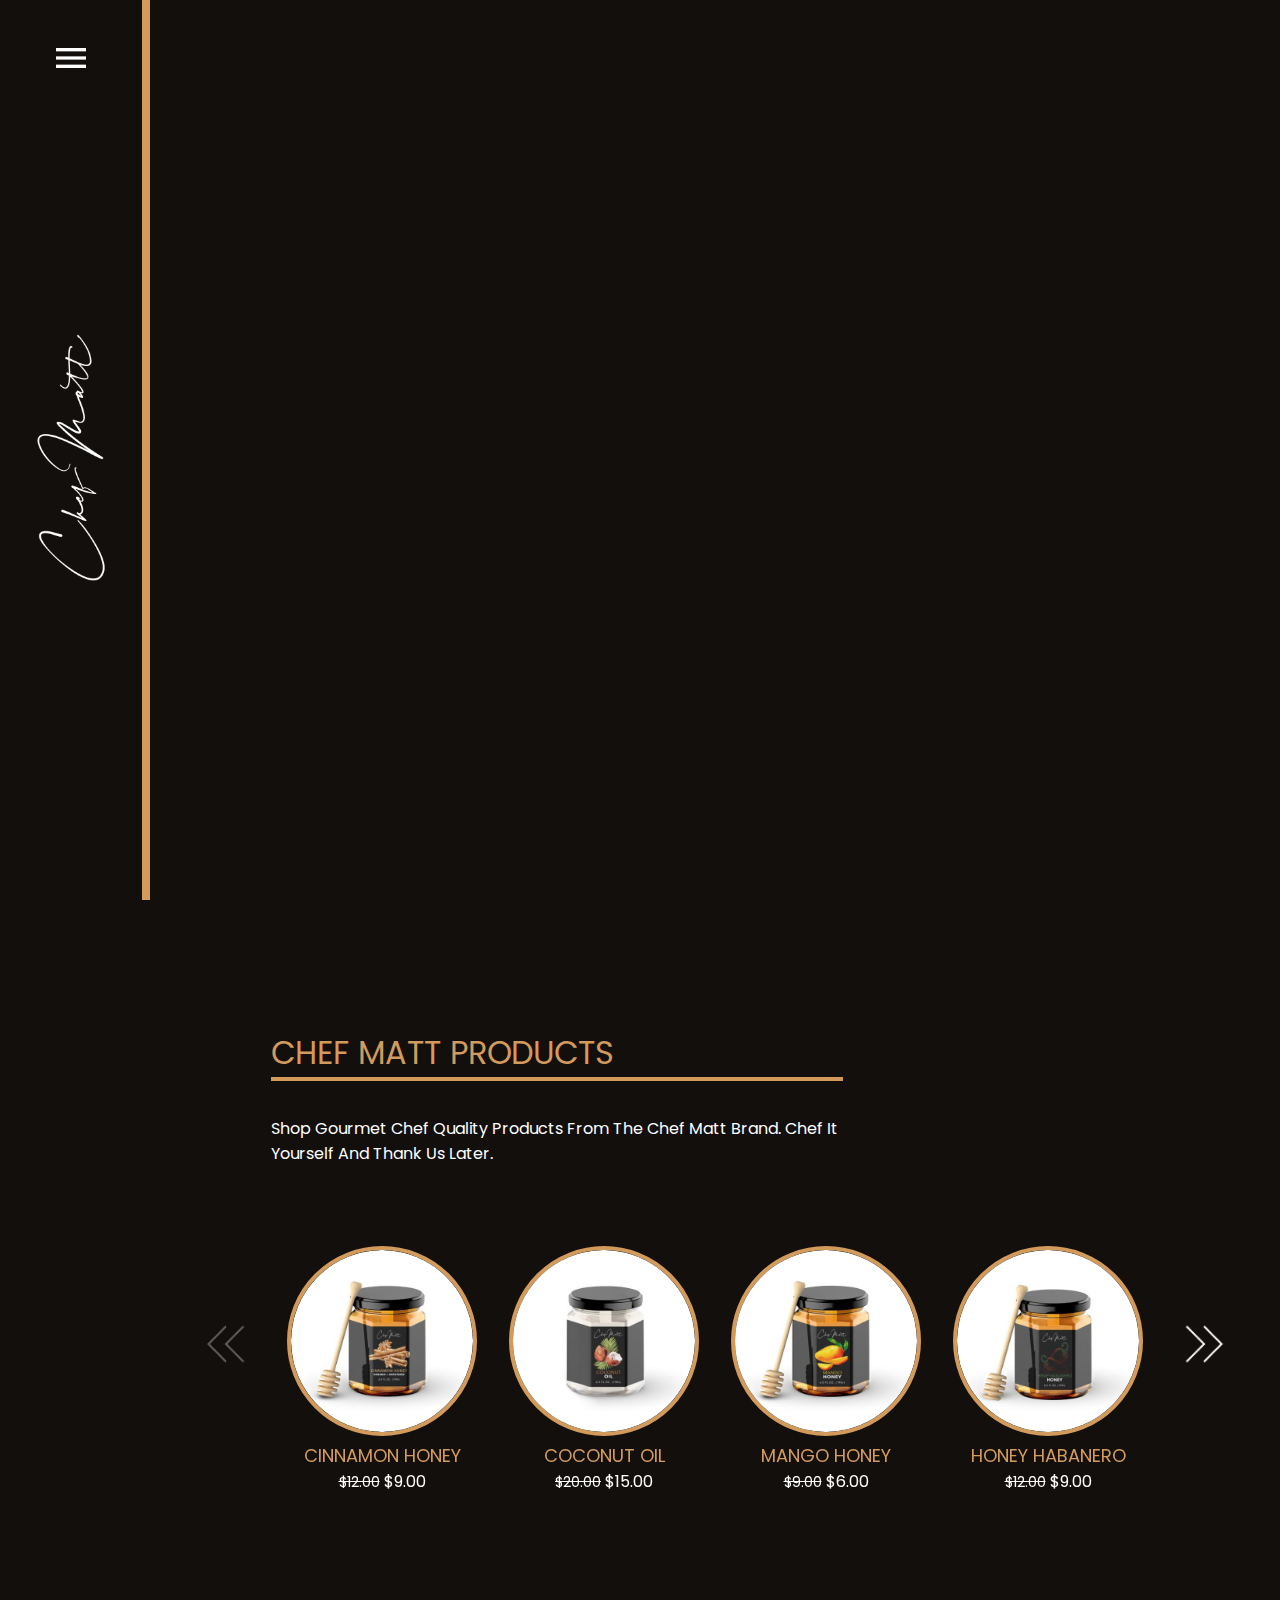
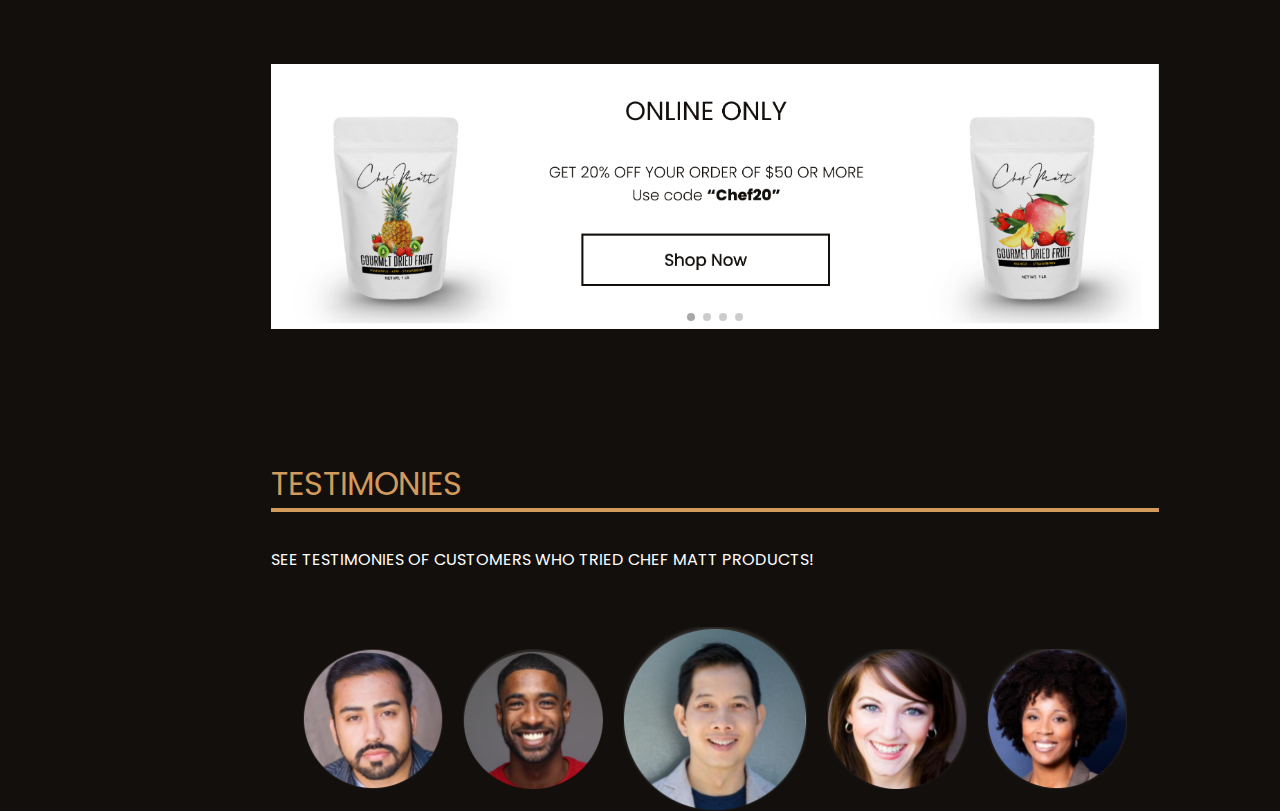
==== index.html @ 73d9cd45 "feat : commit changes" ====
<!DOCTYPE html>
<html lang="en">

<head>
    <meta charset="UTF-8" />
    <meta name="viewport" content="width=device-width, initial-scale=1.0" />
    <title>Chef Matt</title>

    <!-- swiper slider CDN -->
    <link rel="stylesheet" href="https://cdn.jsdelivr.net/npm/swiper@10/swiper-bundle.min.css" />

    <!-- style -->
    <link rel="stylesheet" href="style.css" />
</head>

<body>
    <!-- header -->
    <header>
        <div class="sidebar-center">
            <button class="sidebar-toggle">
                <img src="/images/hamburger.png" alt="" />
            </button>
            <div class="sidebar-image">
                <a href="#" class="sidebar-logo">
                    <img src="/images/logo.png" alt="logo" class="logo1" />
                </a>
            </div>
        </div>
        <aside class="sidebar">
            <div class="sidebar-header-wrapper">
                <div class="sidebar-header">
                    <button class="close-btn">
                        <img src="/images/Close_round.png" alt="" />
                    </button>
                    <a href="#" class="sidebar-logo">
                        <img src="/images/sidebar-logo-img.png" alt="logo" class="logo" />
                    </a>
                </div>
                <!-- links -->
                <ul class="links">
                    <li>
                        <a href="/index.html" class="nav-link" data-id="home">home</a>
                    </li>
                    <li>
                        <a href="/product.html" class="nav-link" data-id="products">products</a>
                    </li>
                    <li>
                        <a href="#meetchefmatt" class="nav-link" data-id="meet chef matt">meet chef matt</a>
                    </li>
                    <li>
                        <a href="#faq" class="nav-link" data-id="faq">faq</a>
                    </li>
                    <li>
                        <a href="#contactwithus" class="nav-link" data-id="contact with us">contact with us</a>
                    </li>
                </ul>
            </div>
            <!-- sidebar bottom -->
            <div class="sidebar-bottom">
                <div class="sidebar-text">
                    <p>text support 24/7<span>070-7782-9137</span></p>
                </div>
                <div class="bottom-nav-container">
                    <div class="cart-center">
                        <img src="images/Bag_alt.png" alt="cart" />
                        <p>cart</p>
                    </div>
                    <div class="fav-center">
                        <img src="images/Favorite.png" alt="favorite" />
                        <p>whishlist</p>
                    </div>
                </div>
            </div>
        </aside>
    </header>

    <!-- main -->
    <main>
        <!-- slider section -->
        <section class="slider-section">
            <div class="slider-container">
                <div class="swiper slider-wrapper">
                    <div class="swiper-wrapper slider-swiper-wrapper">
                        <div class="swiper-slide swiper-image-slide"
                            style="background-image: url(/images/slide4_image.png);">
                        </div>
                        <div class="swiper-slide swiper-image-slide"
                            style="background-image: url(/images/slide4_image.png);">
                        </div>
                        <div class="swiper-slide swiper-image-slide"
                            style="background-image: url(/images/slide4_image.png);">
                        </div>
                        <div class="swiper-slide swiper-image-slide"
                            style="background-image: url(/images/slide4_image.png);">
                        </div>
                    </div>
                    <div class="swiper-pagination"></div>
                </div>
            </div>
        </section>

        <!-- product section -->
        <section class="product-section">
            <div class="container">
                <div class="heading-wrapper">
                    <div class="section-head">
                        <h3 class="title">
                            CHEF MATT PRODUCTS
                        </h3>
                        <p class="section-description">
                            Shop Gourmet Chef Quality products from the Chef Matt brand. Chef it yourself and Thank us
                            later.
                        </p>
                    </div>
                    <div class="swiper-content">
                        <div class="swiper product-slider">
                            <div class="swiper-wrapper">
                                <div class="swiper-slide">
                                    <div class="product-card">
                                        <img src="/images/img_1.png" alt="">
                                        <div class="card-bottom">
                                            <p class="product-name">
                                                CINNAMON HONEY
                                            </p>
                                            <p class="price">
                                                <span>$12.00</span> $9.00
                                            </p>
                                        </div>
                                    </div>
                                </div>
                                <div class="swiper-slide">
                                    <div class="product-card">
                                        <img src="/images/img_2.png" alt="">
                                        <div class="card-bottom">
                                            <p class="product-name">
                                                COCONUT OIL
                                            </p>
                                            <p class="price">
                                                <span>$20.00</span> $15.00
                                            </p>
                                        </div>
                                    </div>
                                </div>
                                <div class="swiper-slide">
                                    <div class="product-card">
                                        <img src="/images/img_3.png" alt="">
                                        <div class="card-bottom">
                                            <p class="product-name">
                                                MANGO HONEY
                                            </p>
                                            <p class="price">
                                                <span>$9.00</span> $6.00
                                            </p>
                                        </div>
                                    </div>
                                </div>
                                <div class="swiper-slide">
                                    <div class="product-card">
                                        <img src="/images/img_4.png" alt="">
                                        <div class="card-bottom">
                                            <p class="product-name">
                                                HONEY HABANERO
                                            </p>
                                            <p class="price">
                                                <span>$12.00</span> $9.00
                                            </p>
                                        </div>
                                    </div>
                                </div>
                                <div class="swiper-slide">
                                    <div class="product-card">
                                        <img src="/images/img_1.png" alt="">
                                        <div class="card-bottom">
                                            <p class="product-name">
                                                CINNAMON HONEY
                                            </p>
                                            <p class="price">
                                                <span>$12.00</span> $9.00
                                            </p>
                                        </div>
                                    </div>
                                </div>
                                <div class="swiper-slide">
                                    <div class="product-card">
                                        <img src="/images/img_2.png" alt="">
                                        <div class="card-bottom">
                                            <p class="product-name">
                                                COCONUT OIL
                                            </p>
                                            <p class="price">
                                                <span>$20.00</span> $15.00
                                            </p>
                                        </div>
                                    </div>
                                </div>
                                <div class="swiper-slide">
                                    <div class="product-card">
                                        <img src="/images/img_3.png" alt="">
                                        <div class="card-bottom">
                                            <p class="product-name">
                                                MANGO HONEY
                                            </p>
                                            <p class="price">
                                                <span>$9.00</span> $6.00
                                            </p>
                                        </div>
                                    </div>
                                </div>
                                <div class="swiper-slide">
                                    <div class="product-card">
                                        <img src="/images/img_4.png" alt="">
                                        <div class="card-bottom">
                                            <p class="product-name">
                                                HONEY HABANERO
                                            </p>
                                            <p class="price">
                                                <span>$12.00</span> $9.00
                                            </p>
                                        </div>
                                    </div>
                                </div>
                                <div class="swiper-slide">
                                    <div class="product-card">
                                        <img src="/images/img_1.png" alt="">
                                        <div class="card-bottom">
                                            <p class="product-name">
                                                CINNAMON HONEY
                                            </p>
                                            <p class="price">
                                                <span>$12.00</span> $9.00
                                            </p>
                                        </div>
                                    </div>
                                </div>
                                <div class="swiper-slide">
                                    <div class="product-card">
                                        <img src="/images/img_2.png" alt="">
                                        <div class="card-bottom">
                                            <p class="product-name">
                                                COCONUT OIL
                                            </p>
                                            <p class="price">
                                                <span>$20.00</span> $15.00
                                            </p>
                                        </div>
                                    </div>
                                </div>
                                <div class="swiper-slide">
                                    <div class="product-card">
                                        <img src="/images/img_3.png" alt="">
                                        <div class="card-bottom">
                                            <p class="product-name">
                                                MANGO HONEY
                                            </p>
                                            <p class="price">
                                                <span>$9.00</span> $6.00
                                            </p>
                                        </div>
                                    </div>
                                </div>
                                <div class="swiper-slide">
                                    <div class="product-card">
                                        <img src="/images/img_4.png" alt="">
                                        <div class="card-bottom">
                                            <p class="product-name">
                                                HONEY HABANERO
                                            </p>
                                            <p class="price">
                                                <span>$12.00</span> $9.00
                                            </p>
                                        </div>
                                    </div>
                                </div>
                            </div>
                        </div>
                        <div class="navigation">
                            <div class="swiper-button-next"></div>
                            <div class="swiper-button-prev"></div>
                        </div>
                    </div>
                </div>
            </div>
        </section>

        <!-- banner section -->
        <section class="banner-section">
            <div class="container">
                <div class="banner-wrapper">
                    <div class="swiper banner-slider">
                        <div class="swiper-wrapper">
                            <div class="swiper-slide">
                                <div class="banner-image">
                                    <img src="/images/banner_1.png" alt="banner">
                                </div>
                            </div>
                            <div class="swiper-slide">
                                <div class="banner-image">
                                    <img src="/images/banner_1.png" alt="banner">
                                </div>
                            </div>
                            <div class="swiper-slide">
                                <div class="banner-image">
                                    <img src="/images/banner_1.png" alt="banner">
                                </div>
                            </div>
                            <div class="swiper-slide">
                                <div class="banner-image">
                                    <img src="/images/banner_1.png" alt="banner">
                                </div>
                            </div>
                        </div>
                        <div class="swiper-pagination"></div>
                    </div>
                </div>
            </div>
        </section>

        <!-- testimonies section -->
        <section class="testimonies-section">
            <div class="container">
                <div class="testimonies-heading-wrapper">
                    <div class="testimonies-head">
                        <h3 class="title">
                            testimonies
                        </h3>
                        <p class="section-description">
                            See testimonies of customers who tried Chef Matt Products!
                        </p>
                    </div>
                </div>
                <div class="testimonies-details">
                    <div class="testimonies-img">
                        <img src="/images/person-1.png" alt="image" class="p1">
                        <img src="/images/person-2.png" alt="image" class="p2">
                        <img src="/images/person-3.png" alt="image" class="p3">
                        <img src="/images/person-4.png" alt="image" class="p4">
                        <img src="/images/person-5.png" alt="image" class="p5">
                    </div>

                </div>
            </div>
        </section>
        <!-- <section class="testimonies-section">
            <div class="img-wrapper">
                <img src="images/img_9.png" alt="sideImage">
            </div>
            <div class="container">
                <div class="testimonies-heading-wrapper">
                    <div class="section-head">
                        <h3 class="title">
                            TESTIMONIES
                        </h3>
                        <p class="section-description">
                            See testimonies of customers who tried Chef Matt Products!
                        </p>
                    </div>
                </div>
                <div class="details">
                    <div class="person-details">
                        <div class="testimonies-img">
                            <img src="/images/person-1.png" alt="image" class="person-1">
                            <img src="/images/person-2.png" alt="image" class="person-2">
                            <img src="/images/person-3.png" alt="image" class="person-3">
                            <img src="/images/person-4.png" alt="image" class="person-4">
                            <img src="/images/person-5.png" alt="image" class="person-5">
                        </div>
                        <div class="person-name">
                            SAU CHENG
                        </div>
                        <div class="content">
                            “Chef Matt’s Hemp Butter is very healthy and I love spreading
                            on dried dates. When eating alone I sprinkle a little
                            raw salt on it to enhance flavor.”
                        </div>
                    </div>
                    <div class="section-bottom"></div>
                </div>
            </div>
        </section> -->

        <!-- subscribe section -->
        <!-- <section class="subscribe-section">
            <div class="container">
                <div class="subscribe-wrapper">
                    <div class="subscribe-image">
                        <img src="/images/Group 1.png" alt="">
                    </div>
                    <div class="subscribe-image">
                        <img src="/images/Group 2.png" alt="">
                    </div>
                    <div class="subscribe-image">
                        <img src="/images/Group 3.png" alt="">
                    </div>
                    <div class="subscribe-image">
                        <img src="/images/Group 4.png" alt="">
                    </div>
                </div>
            </div>
        </section> -->

        <!-- promotion section -->
        <!-- <section class="promotion-section">
            <div class="promotion-wrapper" style="background-image: url(/images/img_8.png);">
                <div class="container">
                    <div class="heading-wrapper">
                        <div class="promotion-section-head ">
                            <h3 class="promotion-title">
                                SIGN UP SPECIAL PROMOTIONS
                            </h3>
                            <p class="promotion-desc">
                                Get exclusive deals you won’t find anywhere else straight to your inbox!
                            </p>
                        </div>
                        <div class="promotion-form">
                            <input type="text" placeholder="Enter email address" class="input-field promotion">
                            <button class="btn subscribe-btn">Subscribe</button>
                        </div>
                    </div>
                </div>
            </div>
        </section> -->
    </main>

    <!-- footer -->
    <!-- <footer class="footer-section">
        <div class="footer-container">
            <div class="footer-wrapper">
                <div class="footer-content-wrapper">
                    <img src="/images/shipping.png" alt="shipping">
                    <div class="footer-content">
                        <p class="footer-title">free shipping worldwide</p>
                        <p class="desc">guaranteed delivery</p>
                    </div>
                </div>
                <div class="footer-content-wrapper">
                    <img src="/images/service.png" alt="shipping">
                    <div class="footer-content">
                        <p class="footer-title">24/7 CUSTOMER SERVICE</p>
                        <p class="desc">Text Us 24/7 at 070-7782-9137</p>
                    </div>
                </div>
                <div class="footer-content-wrapper">
                    <img src="/images/quality.png" alt="shipping">
                    <div class="footer-content">
                        <p class="footer-title">QUALITY GUARANTEE!</p>
                        <p class="desc">Send Within 30 Days</p>
                    </div>
                </div>
            </div>
            <div class="footer-nav">
                <a href="#">
                    <img src="/images/GroupFooter.png" alt="footerimage" class="footer-nav-img">
                </a>
            </div>
        </div>
    </footer> -->

    <!-- Swiper JS -->
    <script src="https://cdn.jsdelivr.net/npm/swiper@10/swiper-bundle.min.js"></script>

    <!-- script -->
    <script src="/script.js"></script>
</body>

</html>
---- style.css ----
/* 
---------------
Font Awesome
---------------
 */

@import url("https://fonts.googleapis.com/css2?family=Open+Sans:wght@400;700&family=Poppins:wght@400;700&display=swap");

/* ---------------
Variables
---------------
 */

:root {
  /* dark shade of primary color */
  --clr-primary-1: #130f0c;

  /* dark shade of secondary color */
  --clr-secondary-1: #d29a5b;

  --clr-white: #fff;
  --clr-black: #000;
  --ff-primary: "Poppins";
  --swiper-theme-color: #a7a7a7;

  --transition: all 0.3s linear;
}

/* 
-------------
global style
-------------
*/

html {
  scroll-behavior: smooth;
}
*,
::before,
::after {
  padding: 0;
  margin: 0;
  box-sizing: border-box;
}

body {
  font-family: var(--ff-primary);
  background: var(--clr-primary-1);
  color: var(--clr-white);
  line-height: 1.5;
  font-size: 0.875rem;
  text-transform: uppercase;
}
header {
  position: fixed;
  z-index: 2;
}
main {
  position: relative;
  margin-left: 150px;
}
ul {
  list-style-type: none;
  color: var(--clr-white);
}
a {
  text-decoration: none;
}

/* global classes */
.sidebar-center {
  position: fixed;
  width: 150px;
  height: 100%;
  border-right: 8px solid var(--clr-secondary-1);
  background: rgba(19, 15, 12, 0.8);
}
.hide-sidebar {
  transform: translate(-100%);
}
.sidebar-image {
  height: 100%;
  display: flex;
  align-items: center;
  justify-content: center;
  margin-top: -75%;
}
.sidebar-toggle {
  display: flex;
  justify-content: center;
  align-items: center;
  border: none;
  color: white;
  background: transparent;
  transition: all 0.3s linear;
  cursor: pointer;
  padding: 2.375rem 0;
  width: 100%;
}

.sidebar-logo {
  display: block;
  max-width: 300px;
  margin: 0 auto;
}

.sidebar {
  width: 345px;
  height: 100%;
  background: rgba(19, 15, 12, 0.9);
  display: flex;
  flex-direction: column;
  justify-content: space-between;
  transform: translate(-100%);
  transition: all 0.3s ease;
}
.show-sidebar {
  transform: translate(0);
}
.logo {
  width: 100%;
  position: relative;
}

.close-btn {
  border-color: transparent;
  background: transparent;
  cursor: pointer;
  width: 36px;
  margin-left: 55px;
  margin-top: 40px;
}
.sidebar-header {
  display: flex;
  flex-direction: column;
  gap: 10px;
}
.logo {
  width: 100%;
}
.bottom-nav-container {
  display: flex;
  justify-content: space-between;
  margin-left: 34px;
  margin-right: 39px;
  margin-top: 1.125rem;
  margin-bottom: 26px;
}

.links {
  height: 100%;
  overflow-y: auto;
  margin-top: 3rem;
}
.links a {
  display: block;
  font-size: 1.375rem;
  text-transform: uppercase;
  padding-left: 1.875rem;
  padding-bottom: 1.625rem;
  color: var(--clr-white);
}
.nav-link.active {
  color: var(--clr-secondary-1);
}
.links a:hover {
  color: var(--clr-secondary-1);
}
.sidebar-text {
  border-bottom: 2px solid var(--clr-white);
}
.sidebar-text p {
  text-align: center;
  font-size: 1rem;
  padding-bottom: 1.25rem;
}
.sidebar-text span {
  color: var(--clr-secondary-1);
  margin-left: 0.625rem;
  text-decoration-line: underline;
}
.cart-center {
  display: flex;
  align-items: center;
  justify-content: center;
}
.cart-center img {
  width: 1.8125rem;
  height: 1.8125rem;
}
.cart-center p {
  font-family: var(--ff-primary);
  font-size: 1.375rem;
  margin-left: 0.625rem;
}
.fav-center {
  display: flex;
  align-items: center;
  justify-content: center;
}
.fav-center img {
  width: 1.8125rem;
  height: 1.8125rem;
}
.fav-center p {
  font-family: var(--ff-primary);
  font-size: 1.375rem;
  margin-left: 0.625rem;
}
/* slider section */
.slider-section {
  margin-left: -9.375rem;
}

.slider-swiper-wrapper {
  height: 100vh;
  width: 100vw;
}
.swiper-image-slide {
  background-position: bottom;
  background-size: cover;
}
.primary-action {
  /* height: 100%;
  width: 100%; */
  padding-left: 9.375rem;
}
.btn-primary {
  height: 4.75rem;
  justify-content: center;
  display: flex;
  width: 22.4375rem;
  padding: 0 1rem;
  flex-direction: column;
  align-items: center;
  gap: 0.625rem;
  background: transparent;
  color: #fff;
  text-align: center;
  font-family: Poppins;
  font-size: 1.5rem;
  font-style: normal;
  font-weight: 400;
  line-height: 128%;
  text-transform: capitalize;
  margin: auto;
  border: 3px solid #fff;
  position: relative;
  bottom: -43.75rem;
  cursor: pointer;
}

/* product section */
.container {
  max-width: 80rem;
  margin: 0 auto;
  padding: 0 1rem;
}

.product-section {
  position: relative;
  margin-top: 8.0625rem;
}

/* .product-section .heading-wrapper::before {
  content: "";
  background: url(/images/image_1.png);
  background-size: cover;
  height: 19.9375rem;
  width: 19.9375rem;
  display: block;
  position: absolute;
  top: -14.0625rem;
  left: -3.0625px;
  z-index: -1;
} */
.section-head {
  max-width: 35.75rem;
  width: 100%;
  text-transform: capitalize;
}
.title {
  color: var(--clr-secondary-1);
  font-family: var(--ff-primary);
  font-size: 2.375rem;
  font-style: normal;
  font-weight: 400;
  line-height: normal;
  border-bottom: 4px solid var(--clr-secondary-1);
}

.section-description {
  margin-top: 2.1875rem;
  color: #fff;
  font-family: var(--ff-primary);
  font-size: 1.125rem;
  font-style: normal;
  font-weight: 400;
  line-height: normal;
}
.product-card {
  max-width: 14.6875rem;
  margin: 0 auto;
}
.product-card img {
  width: 100%;
  border-radius: 50%;
  border: 4px solid var(--clr-secondary-1);
  object-fit: cover;
}
.product-image {
  width: 14.6875rem;
  height: 14.6875rem;
}
.product-image img {
  width: 100%;
}
.product-slider {
  margin-top: 5rem;
  width: 100%;
}

.navigation {
  position: relative;
}
.swiper-button-next {
  right: -6.25rem;
  top: -9.6875rem;
  background-image: url(./images/right_arrow.png);
  background-repeat: no-repeat;
  background-size: 100% auto;
  background-position: center;
  width: 4.6875rem;
}
.disabled_swiper_button {
  opacity: 0;
  cursor: auto;
  pointer-events: none;
}
.swiper-button-prev {
  left: -6.25rem;
  top: -9.6875rem;
  background-image: url(./images/left_arrow.png);
  background-repeat: no-repeat;
  background-size: 100% auto;
  background-position: center;
  width: 4.6875rem;
  z-index: 0;
}
.swiper-button-next:after,
.swiper-button-prev:after {
  font-family: swiper-icons;
  font-size: var(--swiper-navigation-size);
  text-transform: none !important;
  letter-spacing: 0;
  font-variant: initial;
  line-height: 1;
  position: absolute;
  z-index: 1;
  display: none;
}
.product-name {
  color: var(--clr-secondary-1);
  text-align: center;
  font-family: var(--ff-primary);
  font-size: 1.125rem;
  font-style: normal;
  font-weight: 400;
  line-height: normal;
}

.price {
  color: #fff;
  font-family: var(--ff-primary);
  font-size: 1rem;
  font-style: normal;
  font-weight: 400;
  line-height: normal;
  text-align: center;
}
.price span {
  color: #fff;
  font-family: var(--ff-primary);
  font-size: 0.875rem;
  font-style: normal;
  font-weight: 400;
  line-height: normal;
  text-decoration: line-through;
}
/* banner section */
.banner-section {
  margin-top: 10.625rem;
}
.banner-image img {
  width: 100%;
  object-fit: cover;
  max-height: 385px;
}
.banner-title {
  color: #130f0c;
  text-align: center;
  font-family: var(--ff-primary);
  font-size: 2.375rem;
  font-style: normal;
  font-weight: 400;
  line-height: normal;
}

/* testimonies section */
.img-wrapper {
  /* width: 33.5rem; */
  height: 17rem;
  right: 0;
  position: absolute;
  top: 4rem;
}
.img-wrapper img {
  object-fit: cover;
  height: 100%;
}
.p1 {
  max-width: 8.75rem;
  max-height: 8.75rem;
}
.p2 {
  max-width: 8.75rem;
  max-height: 8.75rem;
}
.p3 {
  max-width: 11.5rem;
  max-height: 11.5rem;
}
.p4 {
  max-width: 8.75rem;
  max-height: 8.75rem;
}
.p5 {
  max-width: 8.75rem;
  max-height: 8.75rem;
}
.testimonies-section {
  /* position: relative; */
  margin-top: 125px;
}
.testimonies-details {
  margin-top: 55px;
}
.testimonies-img {
  display: flex;
  justify-content: center;
  align-items: center;
  gap: 20px;
}

.person-name {
  color: var(--clr-secondary-1);
  text-align: center;
  font-family: var(--ff-primary);
  font-size: 1.125rem;
  font-style: normal;
  font-weight: 400;
  line-height: normal;
  margin-top: 22px;
}
.content {
  margin: 5px auto 0;
  width: 497px;
  color: var(--clr-white);
  text-align: center;
  font-family: var(--ff-primary);
  font-size: 1rem;
  font-style: italic;
  font-weight: 400;
  line-height: normal;
}
.section-bottom {
  margin: 22px auto 0;
  width: 55px;
  height: 4px;
  background: var(--clr-secondary-1);
}

/* subscribe section */
.subscribe-section {
  margin-top: 135px;
}
.subscribe-image {
  width: 624px;
}
.subscribe-image img {
  width: 100%;
  height: 100%;
}
.subscribe-wrapper {
  display: grid;
  grid-template-columns: 1fr 1fr;
}

/* promotion section */
.promotion-wrapper {
  background-size: cover;
}
.promotion-title {
  color: var(--clr-white);
  font-family: var(--ff-primary);
  font-size: 2.375rem;
  font-style: normal;
  font-weight: 400;
  line-height: normal;
  max-width: 572px;
  border-bottom: 4px solid var(--clr-white);
}

.promotion-desc {
  margin-top: 35px;
  color: #fff;
  font-family: var(--ff-primary);
  font-size: 1.125rem;
  font-style: normal;
  font-weight: 400;
  line-height: normal;
}
.promotion-section .heading-wrapper {
  padding-top: 6.25rem;
  margin-left: 1.0625rem;
  height: 400px;
  color: var(--clr-white);
}
.promotion-section .heading {
  color: var(--clr-white);
  border-bottom: 4px solid var(--clr-white);
}
.promotion-form {
  display: flex;
  margin-top: 40px;
}
.input-field {
  display: flex;
  padding: 8px;
  flex-direction: column;
  align-items: center;
  margin-right: 15px;
  color: var(--clr-white);
}
.input-field:focus {
  outline: gold;
}
.promotion {
  width: 515px;
  gap: 4px;
  align-self: stretch;
  border: 1px solid rgb(255, 255, 255);
  background: rgba(255, 255, 255, 0.1);
}
.input-field::placeholder {
  color: var(--clr-white);
  font-family: var(--ff-primary);
  font-size: 14px;
  font-style: normal;
  font-weight: 400;
  line-height: 24px; /* 171.429% */
}
.btn {
  display: flex;
  padding: 8px;
  flex-direction: column;
  align-items: center;
  gap: 4px;
  align-self: stretch;
  border: 1px solid var(--clr-secondary-1);
  background: var(--clr-secondary-1);
  width: 200px;
  color: #fff;
  text-align: center;
  font-family: var(--ff-primary);
  font-size: 14px;
  font-style: normal;
  font-weight: 400;
  line-height: 24px; /* 171.429% */
}
/* footer section */
.footer-section {
  margin-left: 150px;
  margin-top: 75px;
}
.footer-section img {
  width: 32px;
  height: 32px;
}

.footer-wrapper {
  display: flex;
  border-bottom: 4px solid var(--clr-secondary-1);
  justify-content: space-evenly;
  padding-bottom: 70px;
}
.footer-content-wrapper {
  display: flex;
  justify-content: space-between;
}
.footer-content {
  margin-left: 1.375rem;
}
.footer-title {
  color: var(--clr-secondary-1);
  font-family: var(--ff-primary);
  font-size: 1.5rem;
  font-style: normal;
  font-weight: 400;
  line-height: normal;
}
.desc {
  color: var(--clr-white);
  font-family: var(--ff-primary);
  font-size: 1.125rem;
  font-style: normal;
  font-weight: 400;
  line-height: normal;
  text-transform: capitalize;
}
.footer-nav {
  max-width: 445px;
  max-height: 300px;
  margin: 0 auto;
}
.footer-nav a {
  display: block;
}
.footer-nav img {
  width: 100%;
  height: 100%;
}

/* 
--------------------
product page styling 
--------------------
*/

.page-container {
  margin-left: 150px;
  position: relative;
}
.page-banner-image {
  height: 440px;
  margin-left: -150px;
  background-size: cover;
}
.title-wrapper {
  padding-top: 150px;
}
.page-title {
  color: var(--clr-secondary-1);
  text-align: center;
  font-family: var(--ff-primary);
  font-size: 4.25rem;
  font-style: normal;
  font-weight: 400;
  line-height: normal;
}
.title-border {
  width: 572px;
  height: 4px;
  background: var(--clr-secondary-1);
  margin: auto;
}
.search-field-section {
  margin-top: 55px;
}

/* filter field */
.search-field-wrapper {
  max-width: 1000px;
  margin: auto;
  text-transform: capitalize;
}
.filter-form {
  display: flex;
  justify-content: end;
}
.search {
  border: 1px solid rgba(255, 255, 255, 0);
  background: linear-gradient(
    180deg,
    rgba(255, 255, 255, 0) 0%,
    rgba(255, 255, 255, 0.1) 100%
  );
  border-bottom: 1px solid var(--clr-white);
  width: 700px;
}
.filter-section-wrapper {
  display: flex;
  justify-content: flex-end;
  align-items: center;
  margin-top: 20px;
}
.label {
  font-size: 1.25rem;
}

.option {
  width: 110px;
  display: flex;
  justify-content: center;
  align-items: center;
}
.filter-opotion {
  display: flex;
  align-items: center;
  flex-direction: column;
  position: relative;
}
.filter-opt {
  position: absolute;
  z-index: 1;
  top: 30px;
  display: none;
}
.show-option {
  display: block;
  animation: all 0.3s ease-in-out;
}
.show-filter-opt {
  display: block;
  animation: all 0.3s ease-in-out;
}
.filter-opt li {
  color: black;
  padding: 10px 15px;
  text-decoration: none;
  display: block;
  list-style-type: none;
  background-color: rgb(47, 47, 47);
  font-family: montserrat;
  border: 0px solid white;
  align-self: flex-start;
  text-align: center;
}
.filter-opt li a {
  text-decoration: none;
  color: white;
  font-family: var(--ff-primary);
}
.filter-opt li:hover {
  background-color: #0979ad;
  color: white;
}
.feature-opotion {
  display: flex;
  align-items: center;
  flex-direction: column;
  position: relative;
}
.feature-opt {
  position: absolute;
  z-index: 1;
  top: 30px;
  display: none;
}
.show-feature-opt {
  display: block;
  animation: all 0.3s ease-in-out;
}
.feature-opt li {
  color: black;
  padding: 10px 15px;
  text-decoration: none;
  display: block;
  list-style-type: none;
  background-color: rgb(47, 47, 47);
  font-family: montserrat;
  align-self: flex-start;
  text-align: center;
}
.feature-opt li a {
  text-decoration: none;
  color: white;
  font-family: var(--ff-primary);
}
.feature-opt li:hover {
  background-color: #0979ad;
  color: white;
}
.drop-down {
  display: flex;
  background: transparent;
  justify-content: center;
  align-items: center;
  border: none;
  cursor: pointer;
  color: var(--clr-white);
  text-transform: capitalize;
}
.down-arrow {
  width: 34px;
}
.drop-down img {
  background: transparent;
}

.grid-view-action a {
  display: flex;
  align-items: center;
}
.list-view-action a {
  display: flex;
  align-items: center;
}
.icon {
  width: 30px;
}
.verticle-line {
  width: 25px;
  background: var(--clr-white);
  height: 1px;
  transform: rotate(90deg);
}
/* product card */
.leaf {
  position: absolute;
  right: -1110px;
  top: -14.6875rem;
  width: 320px;
  z-index: -1;
  height: 320px;
}
.leaf-node {
  z-index: -1;
  left: 165px;
  width: 100%;
  top: 735px;
  position: absolute;
  object-fit: cover;
}
.img-position {
  position: relative;
  max-width: 400px;
}

.product-card-section {
  margin-top: 30px;
  padding-bottom: 115px;
  position: relative;
}
.product-card-wrapper {
  display: grid;
  grid-template-columns: repeat(3, 1fr);
  grid-gap: 35px;
  max-width: 1000px;
  margin: auto;
}

.product-card-image {
  position: relative;
  padding-top: 88%;
  box-shadow: 0px 0px 8px 7px rgba(0, 0, 0, 0.1) inset;
  background-color: rgb(211 211 211 / 50%);
  max-height: 354px;
  height: 100%;
}

.product-card-image img {
  /* max-height: 345px; */
  position: absolute;
  inset: 0;
  width: 100%;
}
.product-details-card {
  position: relative;
  border: 4px solid var(--clr-secondary-1);
  background: var(--clr-white);
  height: 475px;
}
.product-hover {
  position: absolute;
  z-index: 0;
  background: rgba(210, 154, 90, 0.8);
  box-shadow: 0px 0px 8px 7px rgba(0, 0, 0, 0.1) inset;
  top: 0;
  height: 354px;
  width: 100%;
  opacity: 0;
}
.product-hover a {
  display: block;
}
.fav-image {
  position: relative;
}

.fav-icon {
  position: absolute;
  left: 12px;
  top: 12px;
}
.cart-image {
  position: relative;
}
.cart-icon {
  position: absolute;
  max-width: 82px;
  top: 120px;
  left: 115px;
}
.view-image {
  position: relative;
}
.view-icon {
  position: absolute;
  max-width: 82px;
  top: 180px;
  left: 115px;
}

.product-details-card:hover .product-hover {
  opacity: 1;
  transition: all 0.4s ease-in-out;
}

.product-card-bottom {
  padding-bottom: 30px;
  display: flex;
  min-height: 123px;
  justify-content: center;
  align-items: center;
}
.product-card-bottom-wrapper {
  padding-top: auto;
}
.product-title h3 {
  color: var(--clr-secondary-1);
  text-align: center;
  font-family: var(--ff-primary);
  font-size: 1.5rem;
  font-style: normal;
  font-weight: 500;
  line-height: normal;
  max-width: 260px;
  margin: auto;
}
.product-price {
  display: flex;
  justify-content: center;
  align-items: center;
  gap: 10px;
}
.product-price .old-price h6 {
  color: var(--clr-black);
  text-align: center;
  font-family: var(--ff-primary);
  font-size: 0.875rem;
  font-style: normal;
  font-weight: 400;
  line-height: normal;
  text-decoration-line: line-through;
}
.product-price .new-price h6 {
  color: var(--clr-secondary-1);
  font-family: var(--ff-primary);
  font-size: 1.25rem;
  font-style: normal;
  font-weight: 500;
  line-height: normal;
}

/* frame section */

.frame-image-wrapper {
  position: absolute;
  width: 1280px;
  z-index: -1;
  top: 69%;
  height: 510px;
  background-size: contain;
  background-repeat: no-repeat;
}

/* modal */

.modal-container {
  position: fixed;
  z-index: 1;
  top: 43px;
  height: 835px;
  max-width: 1040px;
  left: 27%;
  width: 100%;
  box-shadow: 0px 4px 4px 0px rgba(0, 0, 0, 0.25);
  background: rgba(19, 15, 12, 0.95);
  transform: translate(-1000%);
}
.show-modal {
  transform: translate(0);
  animation: fadeIn 0.3s;
}

.modal-wrapper {
  height: 100%;
}

@keyframes fadeIn {
  from {
    opacity: 0;
  }
  to {
    opacity: 1;
  }
}

.modal-top-image {
  max-height: 110px;
  height: 100%;
  background-size: contain;
  background-repeat: no-repeat;
  display: flex;
  justify-content: end;
  align-items: center;
}
.modal-btn {
  border-color: transparent;
  background: transparent;
  cursor: pointer;
  margin-right: 30px;
}
.modal-content {
  max-height: 614px;
  max-width: 900px;
  width: 100%;
  margin: 0 auto;
  height: 100%;
  display: flex;
  align-items: center;
  gap: 40px;
}
.modal-image {
  width: 325px;
  height: 325px;
}
.modal-image img {
  width: 100%;
  height: 100%;
  border-radius: 325px;
  border: 4px solid var(--clr-secondary-1);
  object-fit: fill;
}
.product-share-title {
  color: var(--clr-white);
  font-family: var(--ff-primary);
  font-size: 1rem;
  font-style: normal;
  font-weight: 400;
  line-height: normal;
  text-transform: capitalize;
}
.product-share-wrapper {
  margin-top: 50px;
}
.share-links {
  display: flex;
  justify-content: center;
  gap: 20px;
  margin-top: 15px;
}
.media-links {
  display: block;
  max-height: 30px;
  height: 30px;
  max-width: 30px;
}
.share-links a img {
  width: 100%;
  height: 100%;
}
.modal-product-title {
  max-width: 535px;
  border-bottom: 4px solid var(--clr-secondary-1);
}
.product-details {
  width: 100%;
}
.modal-product-title h3 {
  color: var(--clr-white);
  font-family: var(--ff-primary);
  font-size: 2.375rem;
  font-style: normal;
  font-weight: 400;
  line-height: normal;
}
.modal-price-wrapper {
  margin-top: 20px;
  display: flex;
  align-items: center;
  gap: 20px;
}

.modal-new-price {
  color: var(--clr-secondary-1);
  font-family: var(--ff-primary);
  font-size: 1.625rem;
  font-style: normal;
  font-weight: 500;
  line-height: normal;
}
.modal-old-price {
  color: var(--clr-white);
  font-family: var(--ff-primary);
  font-size: 1.125rem;
  font-style: normal;
  font-weight: 400;
  line-height: normal;
  text-decoration-line: line-through;
}
.product-description-wrapper {
  margin-top: 30px;
  text-transform: capitalize;
}
.product-description {
  color: var(--clr-white);
  font-family: var(--ff-primary);
  font-size: 1rem;
  font-style: normal;
  font-weight: 400;
  line-height: normal;
}
.add-cart-wrapper {
  margin-top: 90px;
  text-transform: capitalize;
  display: flex;
  gap: 35px;
}
.add-cart-title-wrapper {
  color: var(--clr-white);
  font-family: var(--ff-primary);
  font-size: 1rem;
  font-style: normal;
  font-weight: 400;
  line-height: normal;
}
.btn-wrapper {
  background-color: var(--clr-white);
  height: 25px;
  width: 140px;
  border-radius: 37px;
  display: flex;
  justify-content: space-between;
  align-items: center;
}
.btn-decrement {
  display: block;
  width: 22px;
  height: 22px;
}
.btn-increament {
  display: block;
  width: 22px;
  height: 22px;
}
.count {
  color: var(--clr-black);
  font-size: 1rem;
  font-family: var(--ff-primary);
}
.cart-btn {
  background: transparent;
  border-radius: 37px;
  border: none;
  cursor: pointer;
}
.btn-action-wrapper {
  display: flex;
  gap: 50px;
  justify-content: space-between;
  margin-top: 40px;
}
.btn-action {
  display: flex;
  padding: 8px;
  flex-direction: column;
  align-items: center;
  gap: 4px;
  align-self: stretch;
  color: var(--clr-white);
  text-align: center;
  font-family: Poppins;
  font-size: 1.125rem;
  font-style: normal;
  font-weight: 400;
  width: 100%;
  line-height: 24px; /* 133.333% */
  border: 1px solid var(--clr-secondary-1);
  background: var(--clr-secondary-1);
  cursor: pointer;
}
.modal-bottom-image {
  max-height: 110px;
  height: 100%;
  background-size: contain;
  background-repeat: no-repeat;
}

@media screen and (max-width: 1440px) {
  .container {
    max-width: 1040px;
    margin: 0 auto;
    padding: 0 1rem;
  }
  .product-section .heading-wrapper::before {
    max-height: 300px;
    min-width: 300px;
  }
  .subscribe-image img {
    width: 100%;
    height: 100%;
  }
  .subscribe-image {
    width: 504px;
  }
  .footer-title {
    font-size: 1.25rem;
  }
  .desc {
    font-size: 1rem;
  }
  .img-wrapper {
    width: 300px;
    height: 500px;
    right: 0px;
    top: -50px;
  }
  .frame-image-wrapper {
    width: 1040px;
    top: 71%;
  }
  .leaf {
    top: -260px;
    right: -220%;
  }
  .leaf-node {
    left: -75px;
  }
  .page-banner-image {
    max-width: 1440px;
  }
  .footer-wrapper {
    max-width: 1440px;
  }

  .title {
    font-size: 2rem;
  }
  .section-description {
    font-size: 1rem;
  }
  .promotion-title {
    font-size: 2rem;
  }
  .promotion-desc {
    font-size: 1rem;
  }
  .logo1 {
    max-width: 80px;
  }
  .footer-nav a {
    max-width: 350px;
    margin: 0 auto;
  }
  .footer-nav img {
    max-width: 350px;
  }
  .product-card {
    max-width: 200px;
    margin: 0 auto;
  }
  .swiper-button-prev {
    top: -9.6875rem;
  }
  .swiper-button-next {
    top: -9.6875rem;
  }
  .modal-container {
    left: 19%;
  }
}

@media screen and (max-width: 1280px) {
  .container {
    max-width: 920px;
  }
  .subscribe-image {
    width: 444px;
  }
  .product-card-wrapper {
    display: grid;
    grid-template-columns: repeat(3, 1fr);
    grid-gap: 35px;
    max-width: 1000px;
    margin: auto;
  }
  .frame-image-wrapper {
    width: 1000px;
    top: 71.5%;
    left: 40px;
  }
  .swiper-button-next {
    top: -150px;
    right: -80px;
    width: 70px;
  }
  .swiper-button-prev {
    top: -150px;
    left: -80px;
    width: 70px;
  }
  .leaf {
    top: -240px;
    right: -165%;
  }
  .leaf-node {
    left: -135px;
  }
  .img-wrapper {
    width: 250px;
    height: 400px;
    right: 5px;
    top: 10px;
  }
  .logo1 {
    max-width: 70px;
  }
  .footer-nav a {
    max-width: 300px;
    margin: 0 auto;
  }
  .product-card-image img {
    max-height: 370px;
    height: 100%;
  }
  .product-hover {
    height: 76%;
  }
  .cart-icon {
    left: 6.25rem;
    top: 130px;
  }
  .view-icon {
    left: 6.25rem;
    top: 190px;
  }
  .modal-container {
    left: 15%;
  }
  .person-1 {
    max-width: 110px;
    max-height: 110px;
  }
  .person-2 {
    max-width: 110px;
    max-height: 110px;
  }
  .person-3 {
    max-width: 150px;
    max-height: 150px;
  }
  .person-4 {
    max-width: 110px;
    max-height: 110px;
  }
  .person-5 {
    max-width: 110px;
    max-height: 110px;
  }
  .product-card {
    max-width: 190px;
  }
}

@media screen and (max-width: 1024px) {
  .navigation {
    display: none;
  }
  .footer-wrapper {
    display: block;
  }
  .footer-content-wrapper {
    display: block;
    text-align: center;
    padding-top: 10px;
  }
  .product-card-wrapper {
    display: grid;
    grid-template-columns: repeat(3, 1fr);
    grid-gap: 35px;
    max-width: 1000px;
    margin: auto;
  }
  .subscribe-image {
    width: 421px;
  }
  .logo1 {
    max-width: 50px;
  }
  .page-title {
    font-size: 4rem;
  }
  .title-border {
    width: 500px;
  }
  .product-card-wrapper {
    display: grid;
    grid-template-columns: repeat(2, 1fr);
    grid-gap: 35px;
    max-width: 650px;
    margin: auto;
    width: 100%;
    place-items: center;
  }
  .product-details-card {
    width: 300px;
  }
  .frame-image-wrapper {
    width: 800px;
    top: 78.5%;
  }
  .filter-form {
    max-width: 640px;
    margin: 0 auto;
  }
  .filter-section {
    max-width: 640px;
    margin: 0 auto;
  }
  .leaf {
    top: -255px;
    right: -118%;
  }
  .leaf-node {
    left: -102px;
  }
  .btn-primary {
    height: 60px;
    width: 300px;
    font-size: 20px;
  }
  .swiper-pagination {
    margin-left: 70px;
  }
  .banner-wrapper .swiper-pagination {
    margin-left: 0;
  }
}
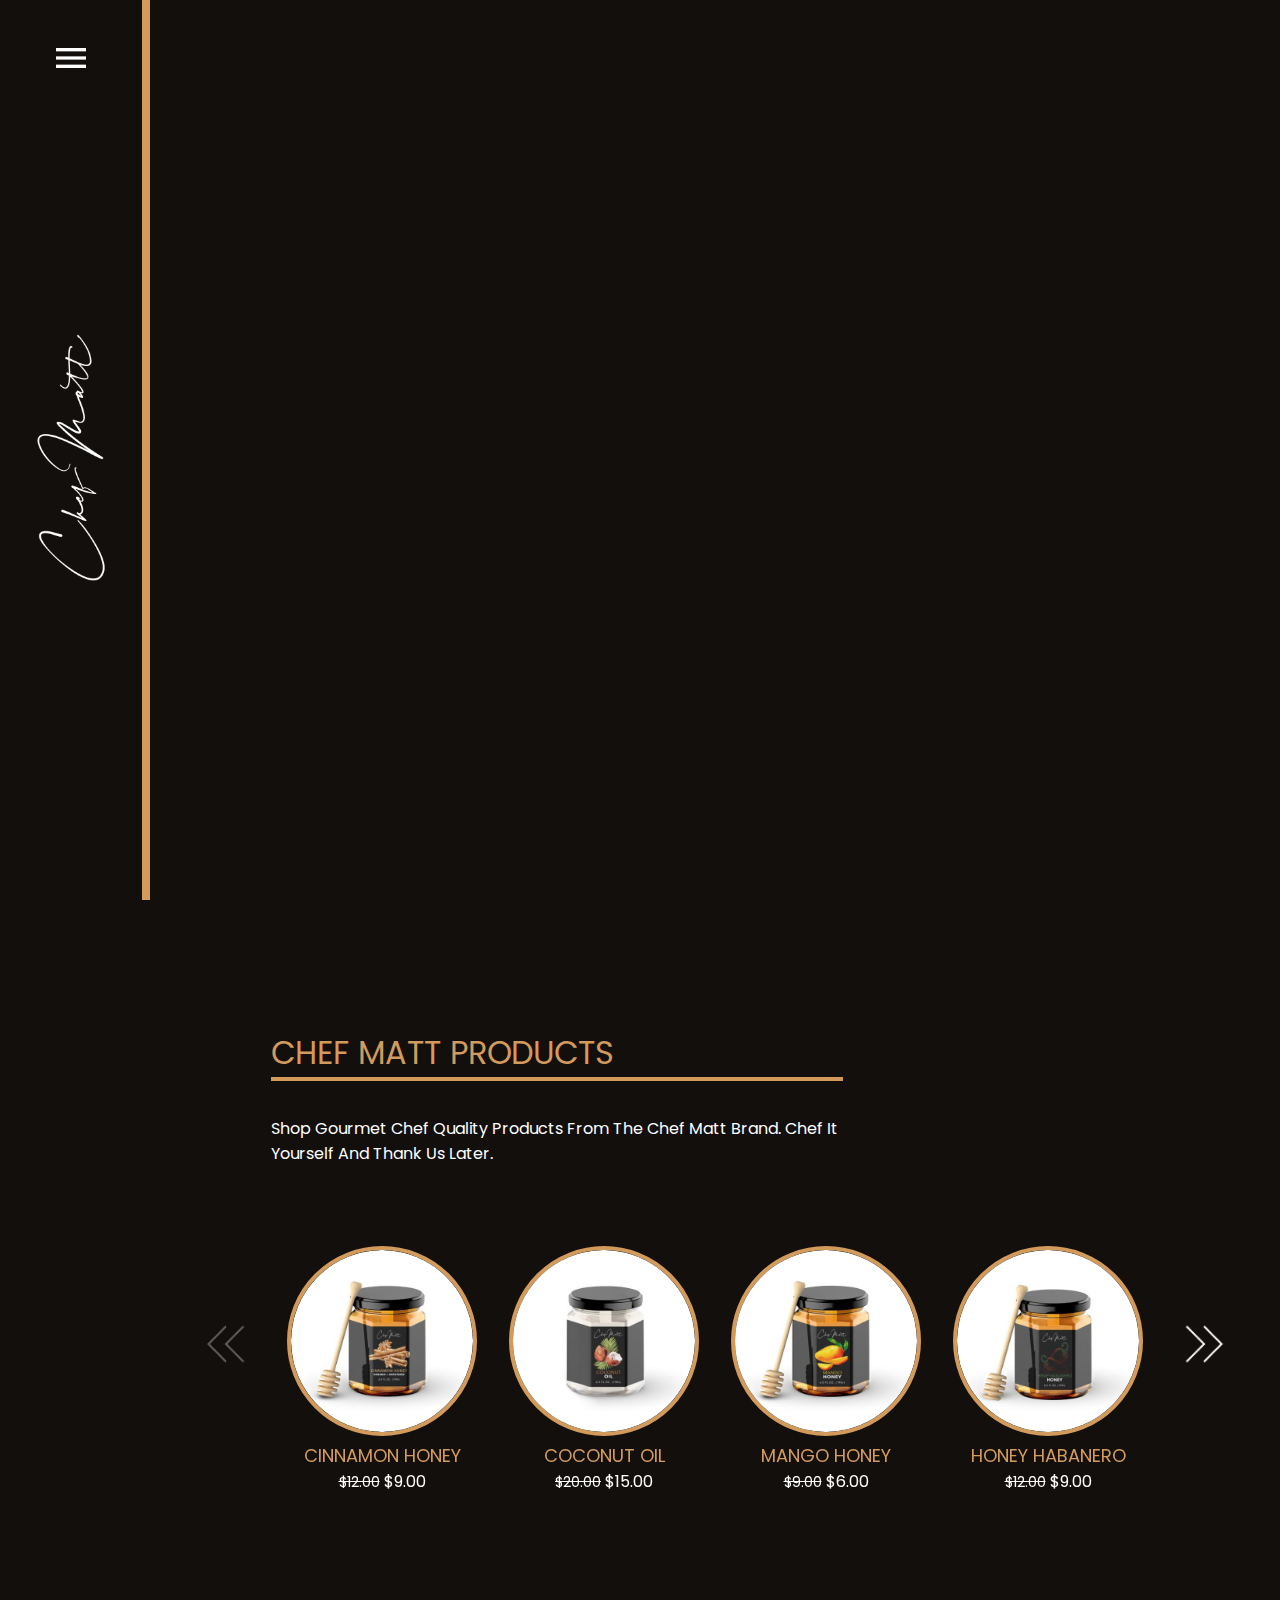
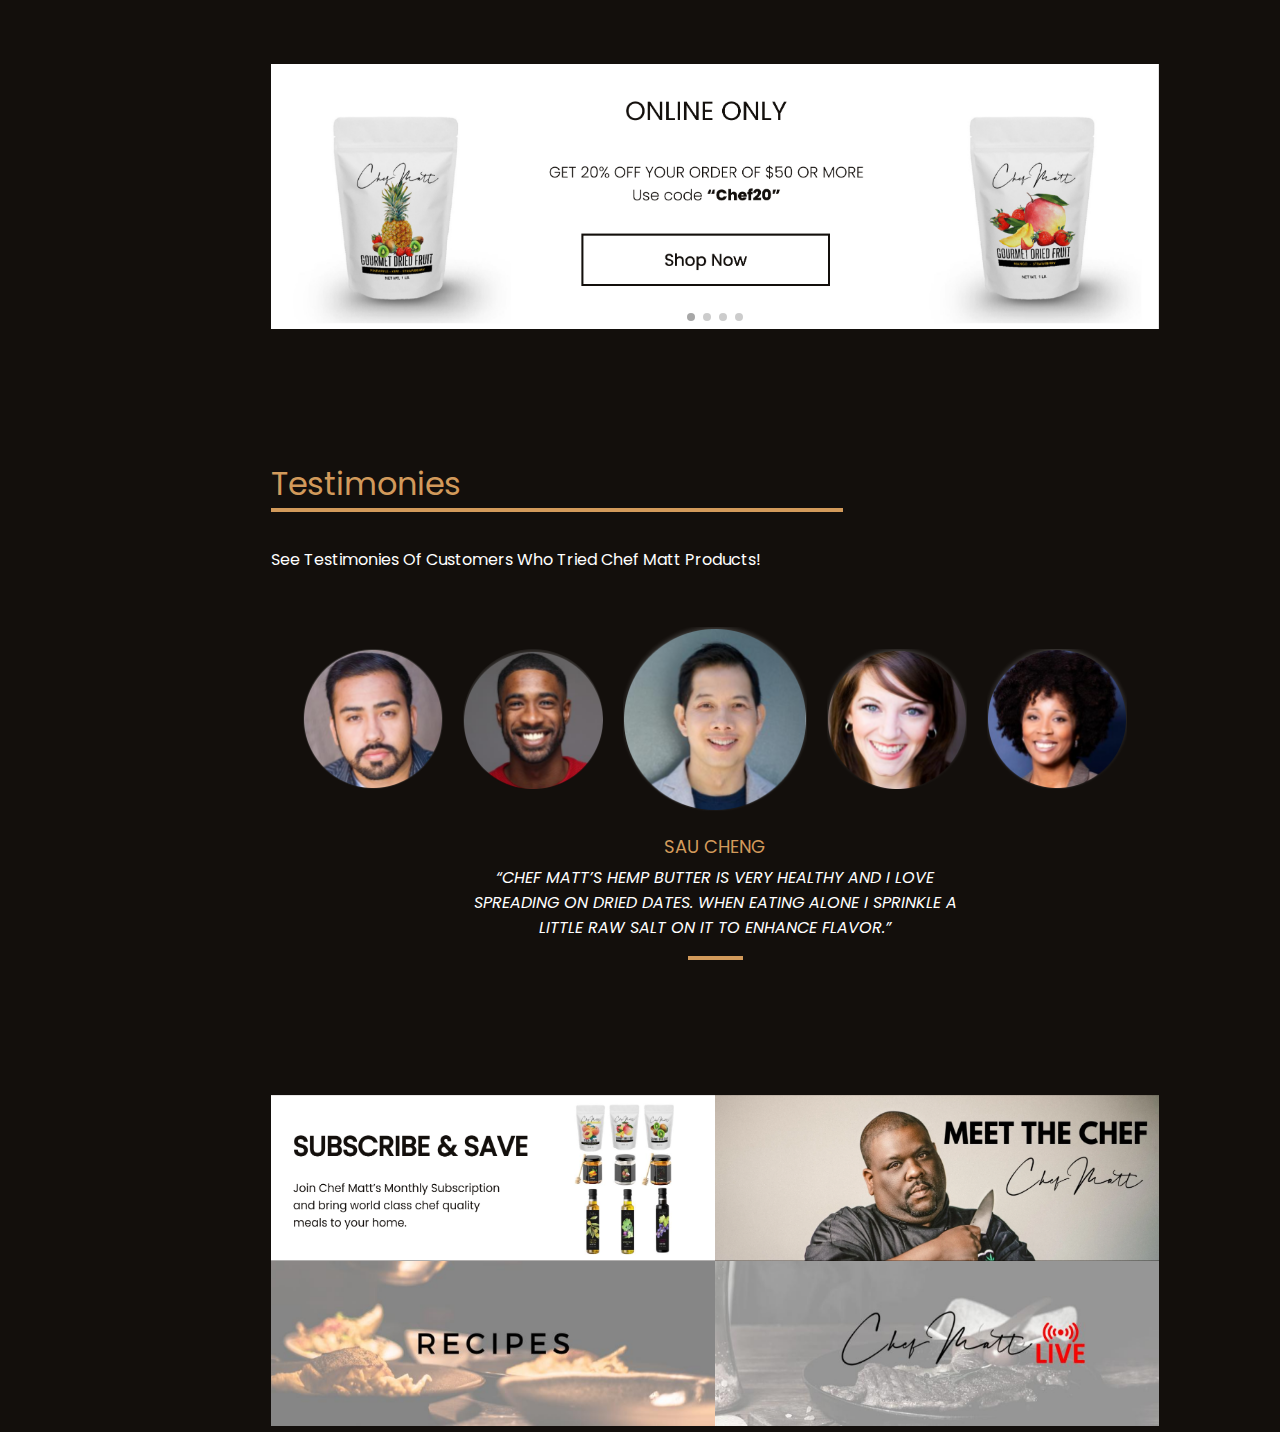
==== commit 398312ba: "feat : commit update" ====
--- a/index.html
+++ b/index.html
@@ -319,7 +319,7 @@
         <section class="testimonies-section">
             <div class="container">
                 <div class="testimonies-heading-wrapper">
-                    <div class="testimonies-head">
+                    <div class="section-head">
                         <h3 class="title">
                             testimonies
                         </h3>
@@ -336,49 +336,38 @@
                         <img src="/images/person-4.png" alt="image" class="p4">
                         <img src="/images/person-5.png" alt="image" class="p5">
                     </div>
+                    <p class="person-name">
+                        SAU CHENG
+                    </p>
+                    <p class="content">
+                        “Chef Matt’s Hemp Butter is very healthy and I love spreading
+                        on dried dates. When eating alone I sprinkle a little
+                        raw salt on it to enhance flavor.”
+                    </p>
 
                 </div>
             </div>
         </section>
-        <!-- <section class="testimonies-section">
-            <div class="img-wrapper">
-                <img src="images/img_9.png" alt="sideImage">
-            </div>
+
+        <!-- subscribe section -->
+        <div class="subscribe-section">
             <div class="container">
-                <div class="testimonies-heading-wrapper">
-                    <div class="section-head">
-                        <h3 class="title">
-                            TESTIMONIES
-                        </h3>
-                        <p class="section-description">
-                            See testimonies of customers who tried Chef Matt Products!
-                        </p>
-                    </div>
-                </div>
-                <div class="details">
-                    <div class="person-details">
-                        <div class="testimonies-img">
-                            <img src="/images/person-1.png" alt="image" class="person-1">
-                            <img src="/images/person-2.png" alt="image" class="person-2">
-                            <img src="/images/person-3.png" alt="image" class="person-3">
-                            <img src="/images/person-4.png" alt="image" class="person-4">
-                            <img src="/images/person-5.png" alt="image" class="person-5">
-                        </div>
-                        <div class="person-name">
-                            SAU CHENG
-                        </div>
-                        <div class="content">
-                            “Chef Matt’s Hemp Butter is very healthy and I love spreading
-                            on dried dates. When eating alone I sprinkle a little
-                            raw salt on it to enhance flavor.”
-                        </div>
-                    </div>
-                    <div class="section-bottom"></div>
-                </div>
-            </div>
-        </section> -->
-
-        <!-- subscribe section -->
+                <div class="subscribe-wrapper">
+                    <div class="subscribe-image">
+                        <img src="/images/image-1.png" alt="s_image">
+                    </div>
+                    <div class="subscribe-image">
+                        <img src="/images/image-2.png" alt="s_image">
+                    </div>
+                    <div class="subscribe-image">
+                        <img src="/images/image-3.png" alt="s_image">
+                    </div>
+                    <div class="subscribe-image">
+                        <img src="/images/image-4.png" alt="s_image">
+                    </div>
+                </div>
+            </div>
+        </div>
         <!-- <section class="subscribe-section">
             <div class="container">
                 <div class="subscribe-wrapper">
--- a/style.css
+++ b/style.css
@@ -407,6 +407,10 @@
 }
 
 /* testimonies section */
+.testimonies-section {
+  /* position: relative; */
+  margin-top: 125px;
+}
 .img-wrapper {
   /* width: 33.5rem; */
   height: 17rem;
@@ -438,10 +442,6 @@
   max-width: 8.75rem;
   max-height: 8.75rem;
 }
-.testimonies-section {
-  /* position: relative; */
-  margin-top: 125px;
-}
 .testimonies-details {
   margin-top: 55px;
 }
@@ -472,6 +472,14 @@
   font-style: italic;
   font-weight: 400;
   line-height: normal;
+}
+.content::after {
+  content: "";
+  border-bottom: 4px solid var(--clr-secondary-1);
+  display: block;
+  width: 55px;
+  margin: 0 auto;
+  padding-top: 1rem;
 }
 .section-bottom {
   margin: 22px auto 0;
@@ -483,9 +491,6 @@
 /* subscribe section */
 .subscribe-section {
   margin-top: 135px;
-}
-.subscribe-image {
-  width: 624px;
 }
 .subscribe-image img {
   width: 100%;
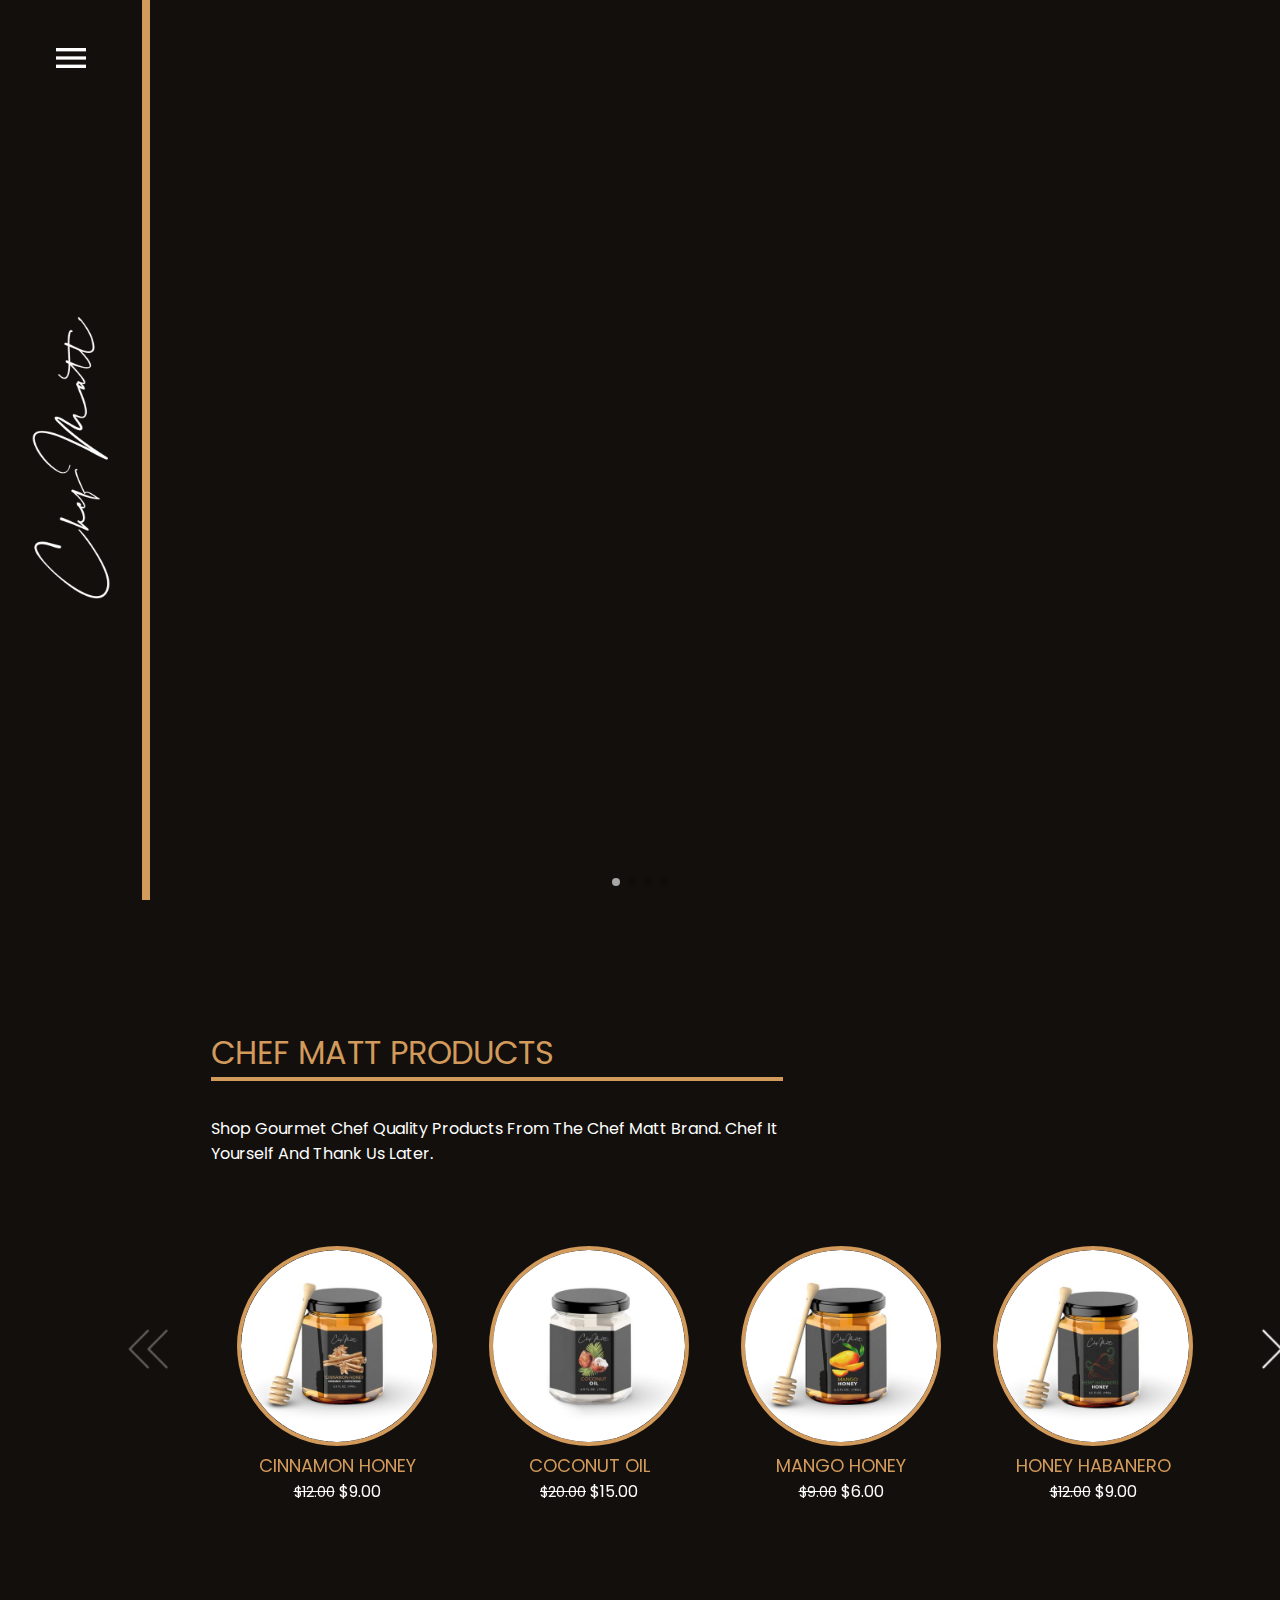
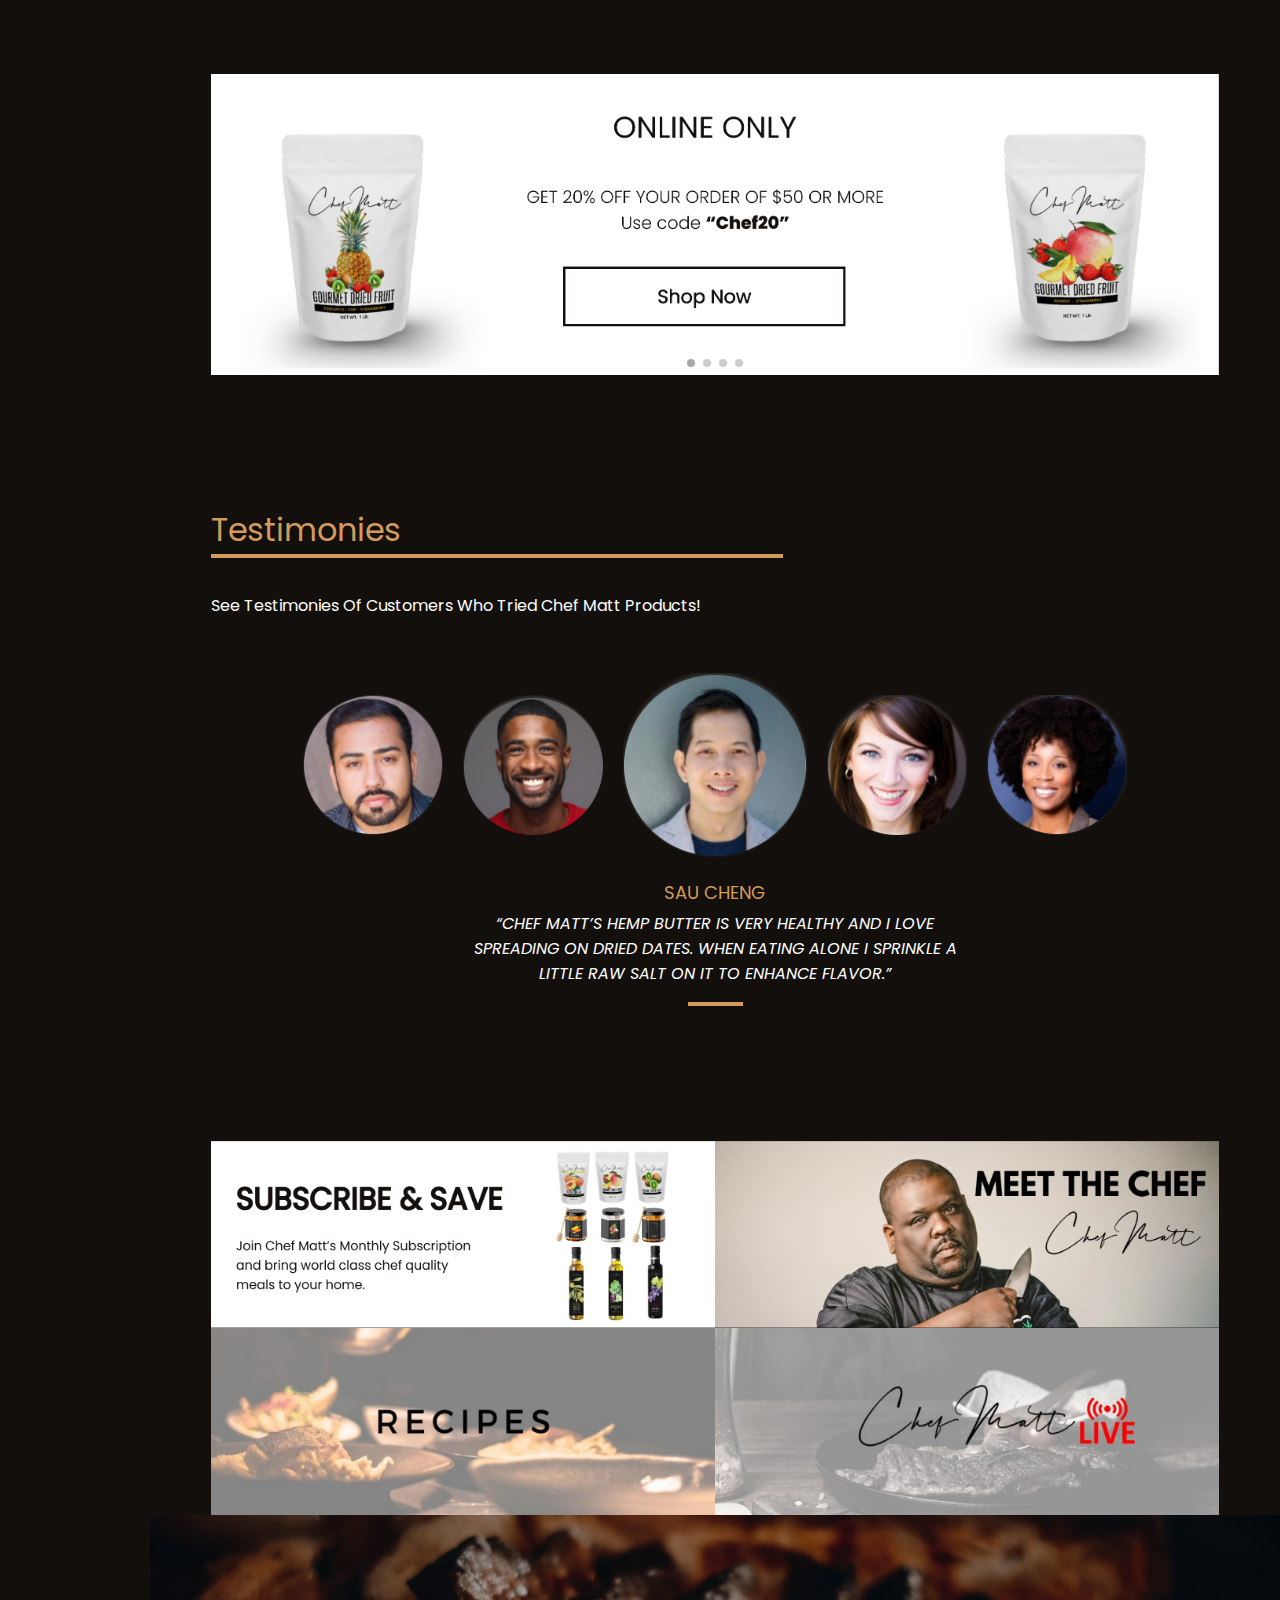
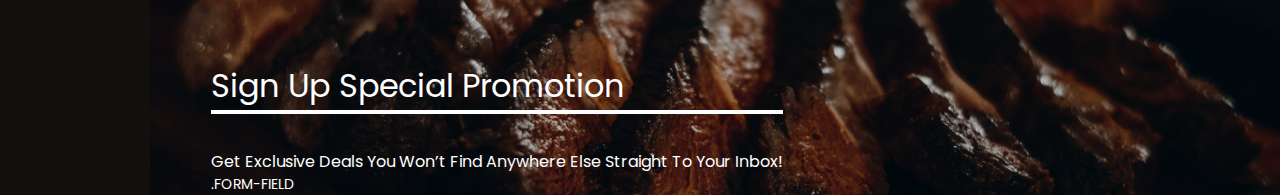
==== commit 8723b779: "feat : commit changes" ====
--- a/index.html
+++ b/index.html
@@ -388,6 +388,23 @@
         </section> -->
 
         <!-- promotion section -->
+        <div class="promotion-section">
+            <div class="promotion-wrapper" style="background-image: url(/images/promotion-bg.png);">
+                <div class="container">
+                    <div class="heading-wrapper">
+                        <div class="section-head promotion-head">
+                            <h3 class="title prom-title">
+                                sign up special promotion
+                            </h3>
+                            <p class="section-description prom-desc">
+                                Get exclusive deals you won’t find anywhere else straight to your inbox!
+                            </p>
+                        </div>
+                    </div>
+                    .form-field
+                </div>
+            </div>
+        </div>
         <!-- <section class="promotion-section">
             <div class="promotion-wrapper" style="background-image: url(/images/img_8.png);">
                 <div class="container">
--- a/style.css
+++ b/style.css
@@ -51,10 +51,7 @@
   font-size: 0.875rem;
   text-transform: uppercase;
 }
-header {
-  position: fixed;
-  z-index: 2;
-}
+
 main {
   position: relative;
   margin-left: 150px;
@@ -74,6 +71,7 @@
   height: 100%;
   border-right: 8px solid var(--clr-secondary-1);
   background: rgba(19, 15, 12, 0.8);
+  z-index: 2;
 }
 .hide-sidebar {
   transform: translate(-100%);
@@ -105,14 +103,16 @@
 }
 
 .sidebar {
+  position: fixed;
   width: 345px;
-  height: 100%;
+  height: 100vh;
   background: rgba(19, 15, 12, 0.9);
   display: flex;
   flex-direction: column;
   justify-content: space-between;
   transform: translate(-100%);
   transition: all 0.3s ease;
+  z-index: 2;
 }
 .show-sidebar {
   transform: translate(0);
@@ -492,49 +492,34 @@
 .subscribe-section {
   margin-top: 135px;
 }
-.subscribe-image img {
-  width: 100%;
-  height: 100%;
-}
 .subscribe-wrapper {
   display: grid;
   grid-template-columns: 1fr 1fr;
 }
+.subscribe-image img {
+  width: 100%;
+  height: 100%;
+}
 
 /* promotion section */
+
 .promotion-wrapper {
   background-size: cover;
-}
-.promotion-title {
-  color: var(--clr-white);
-  font-family: var(--ff-primary);
-  font-size: 2.375rem;
-  font-style: normal;
-  font-weight: 400;
-  line-height: normal;
-  max-width: 572px;
+  padding-top: 13%;
+  position: relative;
+}
+.prom-title {
+  color: var(--clr-white);
   border-bottom: 4px solid var(--clr-white);
 }
 
-.promotion-desc {
-  margin-top: 35px;
-  color: #fff;
-  font-family: var(--ff-primary);
-  font-size: 1.125rem;
-  font-style: normal;
-  font-weight: 400;
-  line-height: normal;
-}
 .promotion-section .heading-wrapper {
-  padding-top: 6.25rem;
-  margin-left: 1.0625rem;
-  height: 400px;
-  color: var(--clr-white);
-}
-.promotion-section .heading {
-  color: var(--clr-white);
-  border-bottom: 4px solid var(--clr-white);
-}
+  /* padding-top: 6.25rem; */
+  /* margin-left: 1.0625rem; */
+  /* height: 400px; */
+  color: var(--clr-white);
+}
+
 .promotion-form {
   display: flex;
   margin-top: 40px;
@@ -1206,8 +1191,6 @@
 @media screen and (max-width: 1440px) {
   .container {
     max-width: 1040px;
-    margin: 0 auto;
-    padding: 0 1rem;
   }
   .product-section .heading-wrapper::before {
     max-height: 300px;
@@ -1287,7 +1270,7 @@
   }
 }
 
-@media screen and (max-width: 1280px) {
+/* @media screen and (max-width: 1280px) {
   .container {
     max-width: 920px;
   }
@@ -1452,4 +1435,4 @@
   .banner-wrapper .swiper-pagination {
     margin-left: 0;
   }
-}
+} */
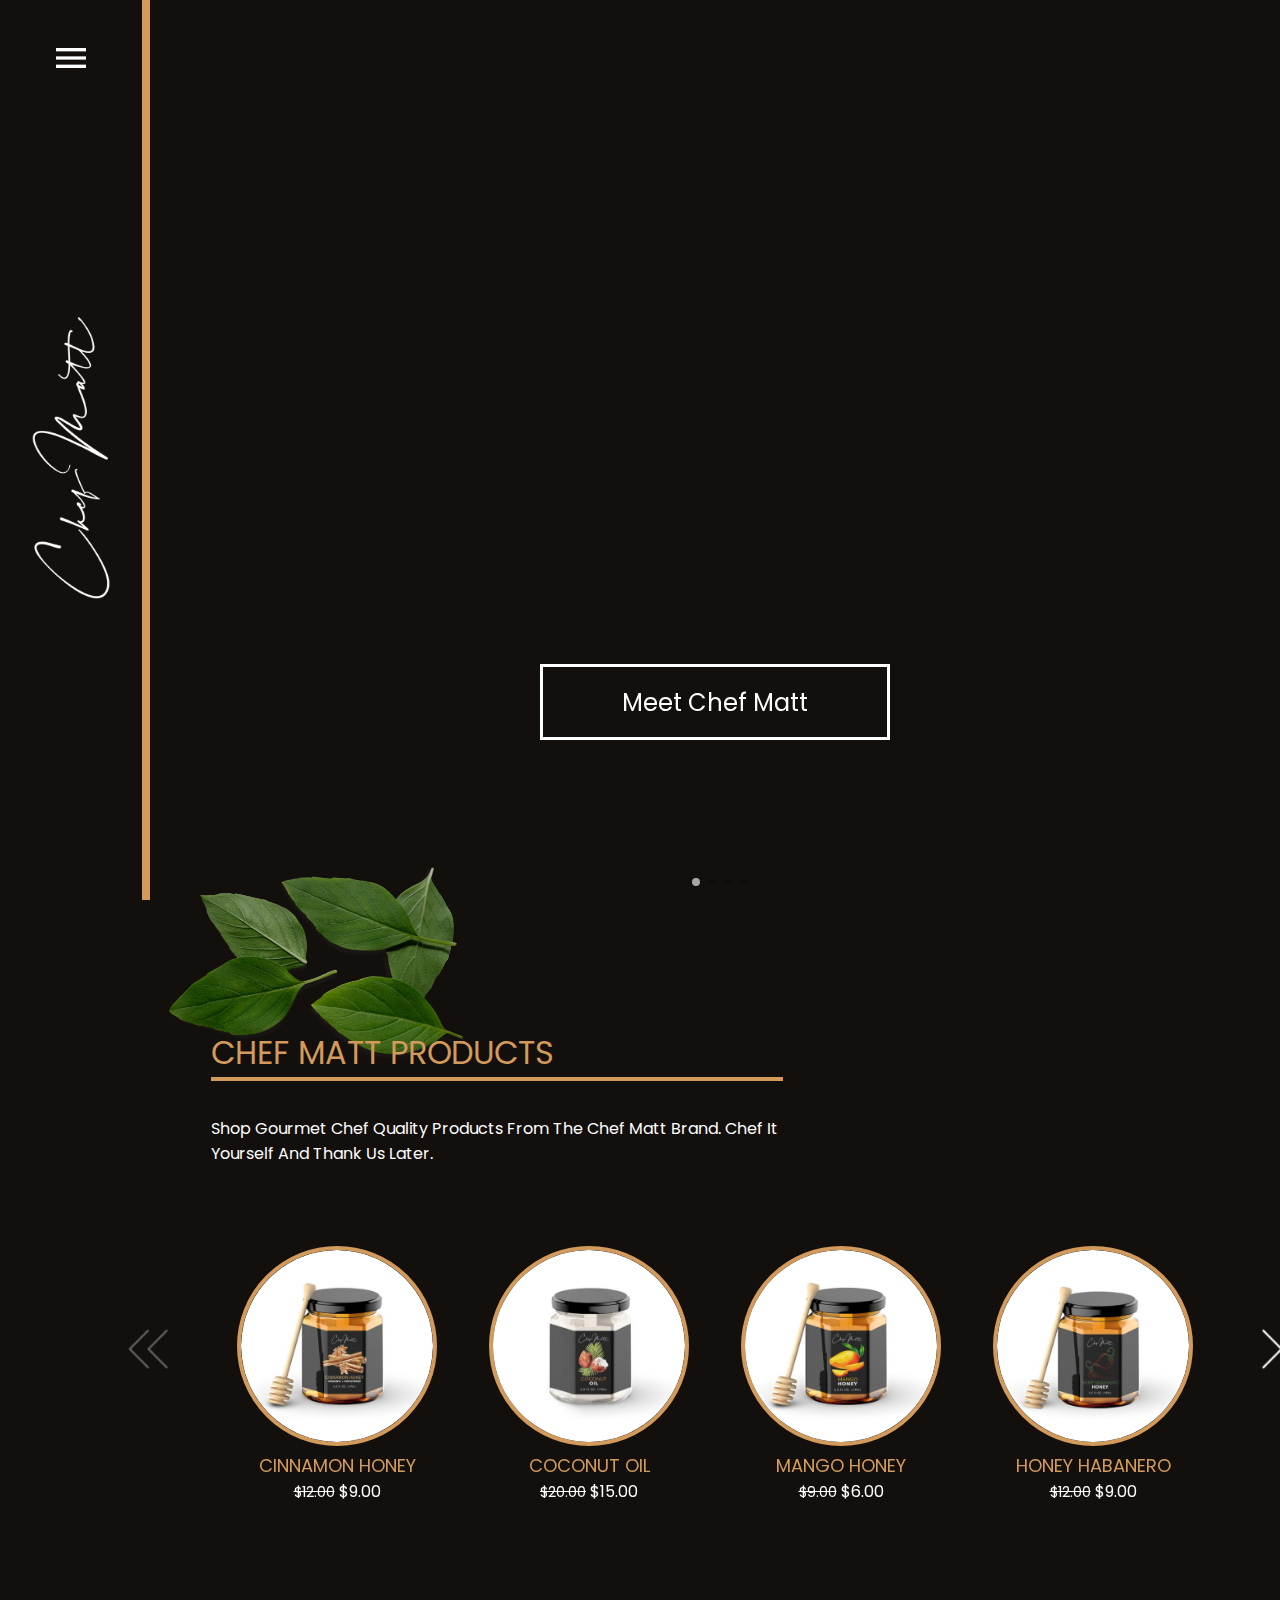
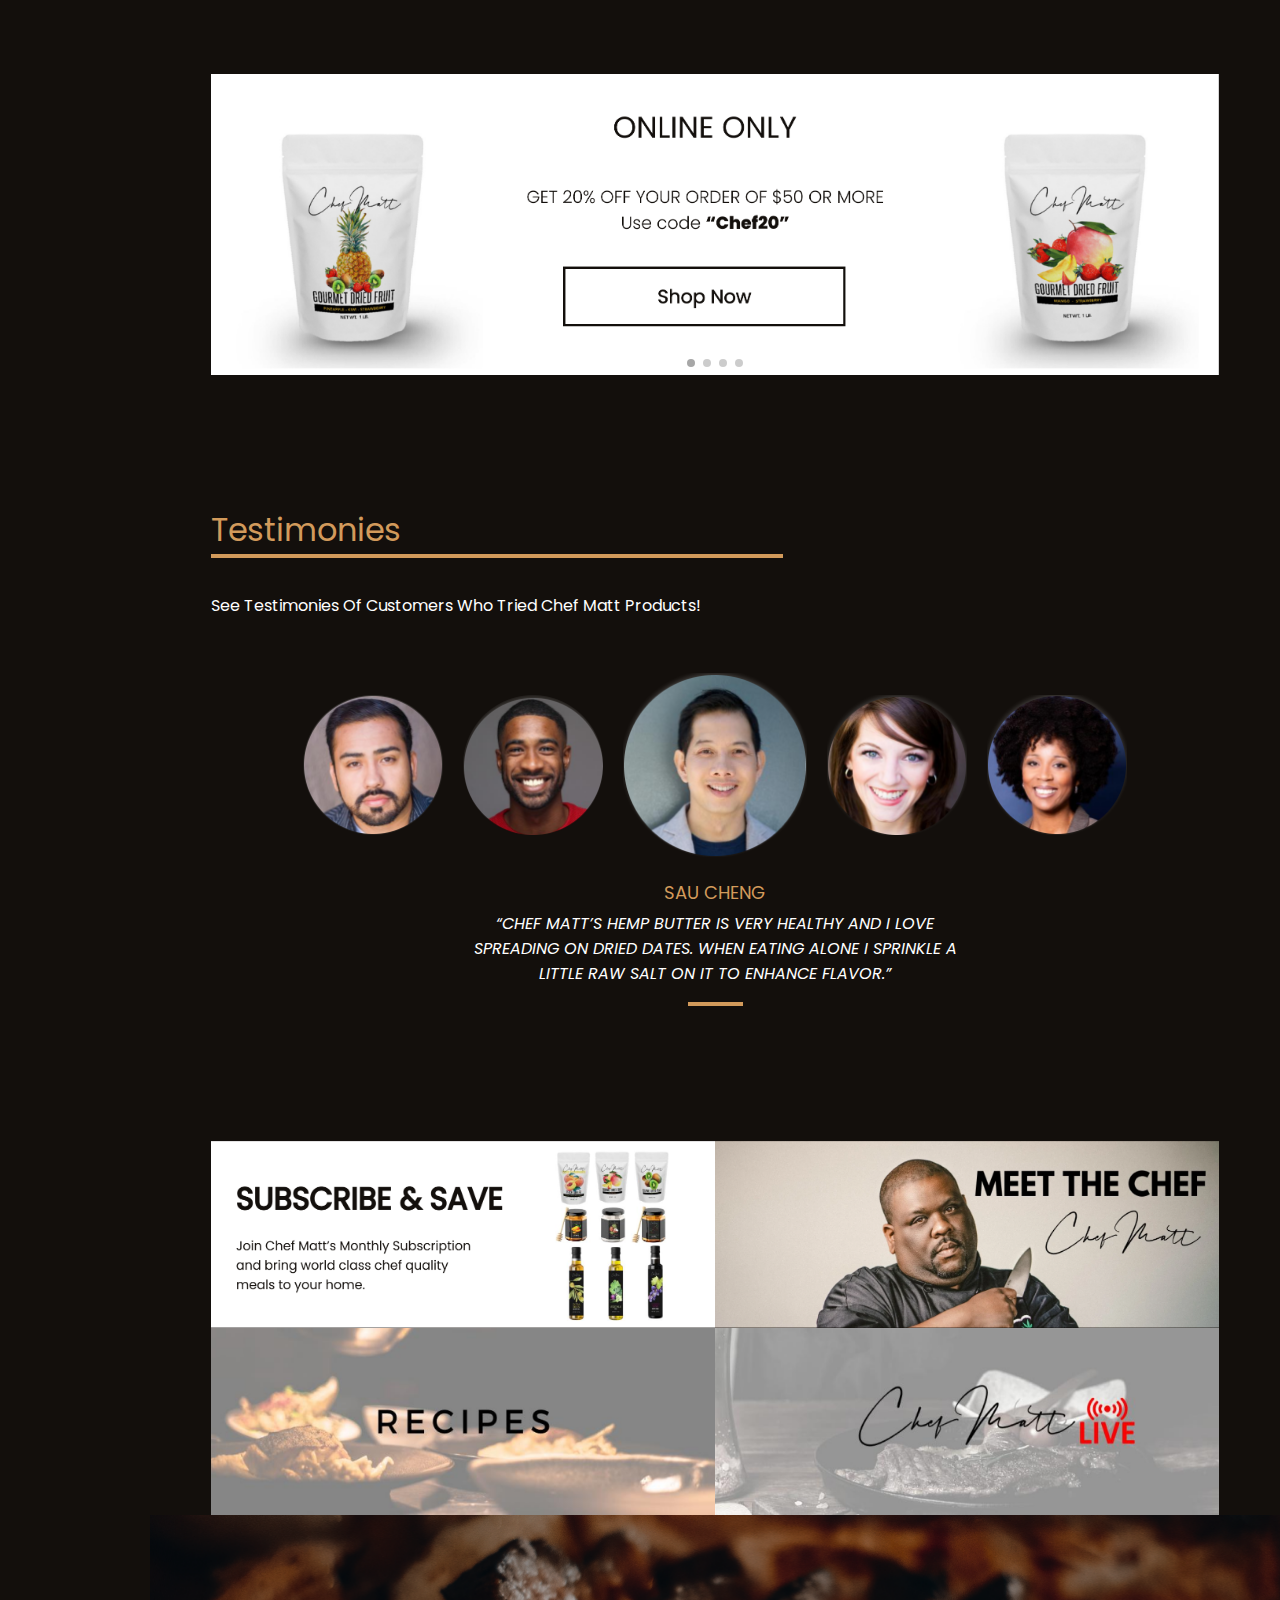
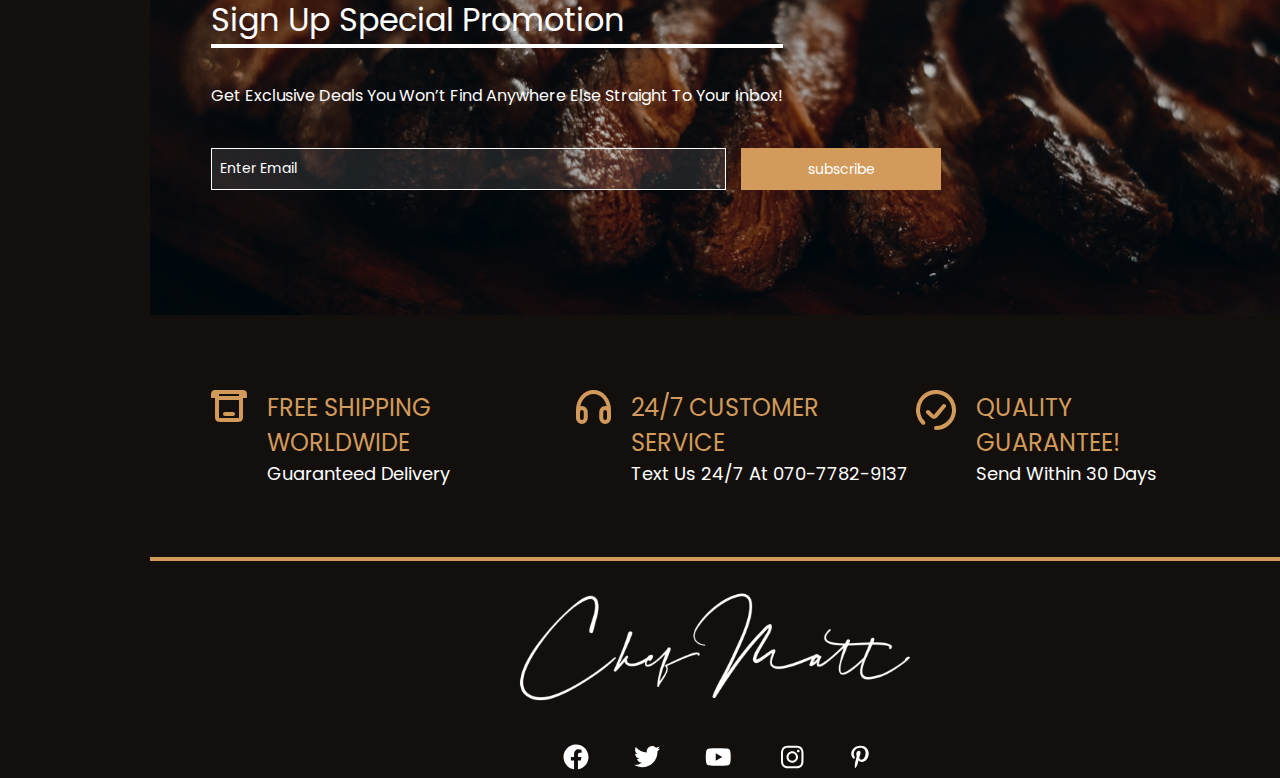
==== commit b111aa2d: "feat : commit changes" ====
--- a/index.html
+++ b/index.html
@@ -81,17 +81,45 @@
             <div class="slider-container">
                 <div class="swiper slider-wrapper">
                     <div class="swiper-wrapper slider-swiper-wrapper">
-                        <div class="swiper-slide swiper-image-slide"
-                            style="background-image: url(/images/slide4_image.png);">
-                        </div>
-                        <div class="swiper-slide swiper-image-slide"
-                            style="background-image: url(/images/slide4_image.png);">
-                        </div>
-                        <div class="swiper-slide swiper-image-slide"
-                            style="background-image: url(/images/slide4_image.png);">
-                        </div>
-                        <div class="swiper-slide swiper-image-slide"
-                            style="background-image: url(/images/slide4_image.png);">
+                        <div class="swiper-slide">
+                            <div class="slide swiper-image-slide"
+                                style="background-image: url(/images/slide4_image.png);">
+                                <div class="btn-primary-wrapper">
+                                    <button class="btn-primary">
+                                        Meet Chef Matt
+                                    </button>
+                                </div>
+                            </div>
+                        </div>
+                        <div class="swiper-slide">
+                            <div class="slide swiper-image-slide"
+                                style="background-image: url(/images/slide4_image.png);">
+                                <div class="btn-primary-wrapper">
+                                    <button class="btn-primary">
+                                        Meet Chef Matt
+                                    </button>
+                                </div>
+                            </div>
+                        </div>
+                        <div class="swiper-slide">
+                            <div class="slide swiper-image-slide"
+                                style="background-image: url(/images/slide4_image.png);">
+                                <div class="btn-primary-wrapper">
+                                    <button class="btn-primary">
+                                        Meet Chef Matt
+                                    </button>
+                                </div>
+                            </div>
+                        </div>
+                        <div class="swiper-slide">
+                            <div class="slide swiper-image-slide"
+                                style="background-image: url(/images/slide4_image.png);">
+                                <div class="btn-primary-wrapper">
+                                    <button class="btn-primary">
+                                        Meet Chef Matt
+                                    </button>
+                                </div>
+                            </div>
                         </div>
                     </div>
                     <div class="swiper-pagination"></div>
@@ -102,6 +130,7 @@
         <!-- product section -->
         <section class="product-section">
             <div class="container">
+                <img src="images/image_1.png" alt="leaf-image" class="leaf-img">
                 <div class="heading-wrapper">
                     <div class="section-head">
                         <h3 class="title">
@@ -401,7 +430,10 @@
                             </p>
                         </div>
                     </div>
-                    .form-field
+                    <div class="form-field">
+                        <input type="text" class="input-field" placeholder="Enter Email">
+                        <button class="btn subscribe-btn">subscribe</button>
+                    </div>
                 </div>
             </div>
         </div>
@@ -425,9 +457,129 @@
                 </div>
             </div>
         </section> -->
+
+        <!-- support section -->
+        <div class="support-section">
+            <div class="container">
+                <div class="support-section-wrapper">
+                    <div class="support-details-wrapper">
+                        <div class="support-logo">
+                            <svg xmlns="http://www.w3.org/2000/svg" width="36" height="32" viewBox="0 0 36 32"
+                                fill="none">
+                                <mask id="path-1-inside-1_10_878" fill="white">
+                                    <path
+                                        d="M4 8H0.727273C0.420336 8 0.266867 8 0.160289 7.92022C0.129752 7.89736 0.102643 7.87025 0.0797835 7.83971C0 7.73313 0 7.57966 0 7.27273C0 4.20336 0 2.66867 0.797835 1.60289C1.02643 1.29752 1.29752 1.02643 1.60289 0.797835C2.66867 0 4.20336 0 7.27273 0H28.7273C31.7966 0 33.3313 0 34.3971 0.797835C34.7025 1.02643 34.9736 1.29752 35.2022 1.60289C36 2.66867 36 4.20336 36 7.27273C36 7.57966 36 7.73313 35.9202 7.83971C35.8974 7.87025 35.8702 7.89736 35.8397 7.92022C35.7331 8 35.5797 8 35.2727 8H32V24C32 27.7712 32 29.6569 30.8284 30.8284C29.6569 32 27.7712 32 24 32H12C8.22876 32 6.34315 32 5.17157 30.8284C4 29.6569 4 27.7712 4 24V8Z" />
+                                </mask>
+                                <path
+                                    d="M4 6C2.89543 6 2 6.89543 2 8C2 9.10457 2.89543 10 4 10V6ZM32 10C33.1046 10 34 9.10457 34 8C34 6.89543 33.1046 6 32 6V10ZM14 22C12.8954 22 12 22.8954 12 24C12 25.1046 12.8954 26 14 26V22ZM22 26C23.1046 26 24 25.1046 24 24C24 22.8954 23.1046 22 22 22V26ZM32 6H4V10H32V6ZM14 26H22V22H14V26ZM4 8H8V4H4V8ZM32 8V4H28V8H32ZM35.9202 7.83971L39.1224 10.2368V10.2368L35.9202 7.83971ZM35.8397 7.92022L38.2368 11.1224L35.8397 7.92022ZM0.160289 7.92022L-2.23682 11.1224L-2.23682 11.1224L0.160289 7.92022ZM0.0797835 7.83971L-3.12238 10.2368L0.0797835 7.83971ZM34.3971 0.797835L36.7942 -2.40433L34.3971 0.797835ZM35.2022 1.60289L38.4043 -0.794221V-0.794221L35.2022 1.60289ZM1.60289 0.797835L-0.794221 -2.40433H-0.794221L1.60289 0.797835ZM0.797835 1.60289L-2.40433 -0.794221V-0.794221L0.797835 1.60289ZM28 8V24H36V8H28ZM24 28H12V36H24V28ZM8 24V8H0V24H8ZM7.27273 4H28.7273V-4H7.27273V4ZM4 4H0.727273V12H4V4ZM35.2727 4H32V12H35.2727V4ZM32 7.27273C32 7.31321 32 7.33956 31.9999 7.36239C31.9998 7.38458 31.9996 7.39227 31.9996 7.39162C31.9997 7.39107 32 7.37259 32.0017 7.34223C32.0033 7.31203 32.0068 7.25939 32.0143 7.19107C32.043 6.93189 32.1554 6.19425 32.7181 5.4426L39.1224 10.2368C39.7648 9.37859 39.9171 8.51093 39.9657 8.07164C40.0057 7.71029 40 7.33496 40 7.27273H32ZM35.2727 12C35.335 12 35.7103 12.0057 36.0716 11.9657C36.5109 11.9171 37.3786 11.7648 38.2368 11.1224L33.4426 4.71805C34.1943 4.15537 34.9319 4.04303 35.1911 4.01433C35.2594 4.00676 35.312 4.0033 35.3422 4.00167C35.3726 4.00002 35.3911 3.99965 35.3916 3.99964C35.3923 3.99963 35.3846 3.99978 35.3624 3.99989C35.3396 3.99999 35.3132 4 35.2727 4V12ZM32.7181 5.4426C32.9238 5.16777 33.1678 4.92379 33.4426 4.71805L38.2368 11.1224C38.5727 10.8709 38.8709 10.5727 39.1224 10.2368L32.7181 5.4426ZM0.727273 4C0.686788 4 0.660439 3.99999 0.637609 3.99989C0.615412 3.99978 0.607726 3.99963 0.608369 3.99964C0.608921 3.99965 0.627405 4.00002 0.657762 4.00167C0.687964 4.0033 0.740597 4.00676 0.808918 4.01433C1.0681 4.04303 1.80574 4.15536 2.5574 4.71805L-2.23682 11.1224C-1.37858 11.7649 -0.51092 11.9171 -0.071625 11.9657C0.289714 12.0057 0.665045 12 0.727273 12V4ZM-4 7.27273C-4 7.33495 -4.00574 7.71029 -3.96572 8.07162C-3.91708 8.51092 -3.76485 9.37858 -3.12238 10.2368L3.28195 5.4426C3.84464 6.19426 3.95697 6.9319 3.98567 7.19108C3.99324 7.2594 3.9967 7.31204 3.99833 7.34224C3.99998 7.37259 4.00035 7.39108 4.00036 7.39163C4.00037 7.39227 4.00022 7.38459 4.00011 7.36239C4.00001 7.33956 4 7.31321 4 7.27273H-4ZM2.5574 4.71805C2.83222 4.92378 3.07621 5.16777 3.28195 5.4426L-3.12238 10.2368C-2.87093 10.5727 -2.57272 10.8709 -2.23682 11.1224L2.5574 4.71805ZM28.7273 4C30.3532 4 31.244 4.00574 31.8733 4.07543C32.4246 4.13648 32.2721 4.20366 32 4L36.7942 -2.40433C35.4564 -3.40583 34.0036 -3.73756 32.7538 -3.87597C31.582 -4.00574 30.1707 -4 28.7273 -4V4ZM40 7.27273C40 5.82928 40.0057 4.41804 39.876 3.24619C39.7376 1.99639 39.4058 0.543619 38.4043 -0.794221L32 4C31.7963 3.72794 31.8635 3.57541 31.9246 4.12674C31.9943 4.75602 32 5.6468 32 7.27273H40ZM32 4H32L38.4043 -0.794221C37.9471 -1.40495 37.405 -1.94714 36.7942 -2.40433L32 4ZM7.27273 -4C5.82928 -4 4.41804 -4.00574 3.24619 -3.87597C1.99639 -3.73756 0.54362 -3.40583 -0.794221 -2.40433L4 4C3.72794 4.20366 3.57541 4.13648 4.12674 4.07543C4.75602 4.00574 5.6468 4 7.27273 4V-4ZM4 7.27273C4 5.6468 4.00574 4.75602 4.07543 4.12674C4.13648 3.57541 4.20366 3.72794 4 4L-2.40433 -0.794221C-3.40583 0.54362 -3.73756 1.99639 -3.87597 3.24619C-4.00574 4.41804 -4 5.82928 -4 7.27273H4ZM-0.794221 -2.40433C-1.40495 -1.94714 -1.94714 -1.40495 -2.40433 -0.794221L4 4L-0.794221 -2.40433ZM12 28C10.0013 28 8.90467 27.9915 8.1439 27.8892C7.4982 27.8024 7.71871 27.7187 8 28L2.34315 33.6569C3.79601 35.1097 5.54511 35.6118 7.07792 35.8179C8.49566 36.0085 10.2275 36 12 36V28ZM0 24C0 25.7725 -0.008495 27.5043 0.182115 28.9221C0.388196 30.4549 0.890283 32.204 2.34315 33.6569L8 28C8.28129 28.2813 8.19759 28.5018 8.11078 27.8561C8.0085 27.0953 8 25.9987 8 24H0ZM28 24C28 25.9987 27.9915 27.0953 27.8892 27.8561C27.8024 28.5018 27.7187 28.2813 28 28L33.6569 33.6569C35.1097 32.204 35.6118 30.4549 35.8179 28.9221C36.0085 27.5043 36 25.7725 36 24H28ZM24 36C25.7725 36 27.5043 36.0085 28.9221 35.8179C30.4549 35.6118 32.204 35.1097 33.6569 33.6569L28 28C28.2813 27.7187 28.5018 27.8024 27.8561 27.8892C27.0953 27.9915 25.9987 28 24 28V36Z"
+                                    fill="#D29A5A" mask="url(#path-1-inside-1_10_878)" />
+                            </svg>
+                        </div>
+                        <div class="support-detail">
+                            <h2 class="support-title">
+                                free shipping worldwide
+                            </h2>
+                            <p class="support-desc">
+                                Guaranteed Delivery
+                            </p>
+                        </div>
+                    </div>
+                    <div class="support-details-wrapper">
+                        <div class="support-logo">
+                            <svg xmlns="http://www.w3.org/2000/svg" width="35" height="34" viewBox="0 0 35 34"
+                                fill="none">
+                                <path
+                                    d="M2 26V20C2 15.2261 3.63303 10.6477 6.53985 7.27208C9.44666 3.89642 13.3891 2 17.5 2C21.6109 2 25.5533 3.89642 28.4602 7.27208C31.367 10.6477 33 15.2261 33 20V26M29.125 32C26.9849 32 25.25 30.2091 25.25 28V22C25.25 19.7909 26.9849 18 29.125 18C31.2651 18 33 19.7909 33 22V28C33 30.2091 31.2651 32 29.125 32ZM5.875 32C3.7349 32 2 30.2091 2 28V22C2 19.7909 3.7349 18 5.875 18C8.0151 18 9.75 19.7909 9.75 22V28C9.75 30.2091 8.0151 32 5.875 32Z"
+                                    stroke="#D29A5A" stroke-width="4" stroke-linecap="round" stroke-linejoin="round" />
+                            </svg>
+                        </div>
+                        <div class="support-detail">
+                            <h2 class="support-title">
+                                24/7 Customer Service
+                            </h2>
+                            <p class="support-desc">
+                                Text Us 24/7 at 070-7782-9137
+                            </p>
+                        </div>
+                    </div>
+                    <div class="support-details-wrapper">
+                        <div class="support-logo">
+                            <svg xmlns="http://www.w3.org/2000/svg" width="40" height="40" viewBox="0 0 40 40"
+                                fill="none">
+                                <path
+                                    d="M20 38C24.1644 38 28.1999 36.5561 31.4191 33.9142C34.6382 31.2723 36.8417 27.596 37.6541 23.5116C38.4665 19.4273 37.8376 15.1875 35.8746 11.5149C33.9115 7.8422 30.7357 4.96382 26.8883 3.37017C23.0409 1.77653 18.76 1.56622 14.7749 2.77508C10.7898 3.98394 7.34718 6.53717 5.03357 9.99974C2.71996 13.4623 1.67852 17.62 2.0867 21.7643C2.49488 25.9086 4.32743 29.7832 7.27209 32.7279M28 16L20.8041 24.6351C19.4929 26.2085 18.8374 26.9952 17.9562 27.0351C17.0751 27.0751 16.351 26.351 14.9028 24.9028L12 22"
+                                    stroke="#D29A5A" stroke-width="4" stroke-linecap="round" />
+                            </svg>
+                        </div>
+                        <div class="support-detail">
+                            <h2 class="support-title">
+                                Quality Guarantee!
+                            </h2>
+                            <p class="support-desc">
+                                Send Within 30 Days
+                            </p>
+                        </div>
+                    </div>
+                </div>
+            </div>
+        </div>
     </main>
 
     <!-- footer -->
+    <footer class="footer-section">
+        <div class="container">
+            <div class="footer-wrapper">
+                <div class="nav-logo">
+                    <a href="#">
+                        <img src="/images/sidebar-nav-logo.png" alt="logo">
+                    </a>
+                </div>
+                <div class="footer-media-wrapper">
+                    <div class="footer-icons">
+                        <a href="">
+                            <svg xmlns="http://www.w3.org/2000/svg" width="30" height="30" viewBox="0 0 30 30"
+                                fill="none">
+                                <path
+                                    d="M2.5025 15.0024C2.50395 21.1517 6.9755 26.3875 13.0488 27.3512V18.6149H9.8775V15.0024H13.0525V12.2524C12.9106 10.9494 13.3557 9.65067 14.2671 8.7086C15.1784 7.76652 16.4617 7.2787 17.7688 7.37743C18.7069 7.39258 19.6427 7.47614 20.5688 7.62743V10.7012H18.9888C18.4448 10.6299 17.8979 10.8096 17.5022 11.1895C17.1065 11.5694 16.9047 12.1085 16.9538 12.6549V15.0024H20.4175L19.8638 18.6162H16.9538V27.3512C23.5219 26.3132 28.1276 20.3147 27.4344 13.7013C26.7412 7.08789 20.9916 2.17484 14.351 2.52141C7.71045 2.86797 2.50356 8.35282 2.5025 15.0024Z"
+                                    fill="white" />
+                            </svg>
+                        </a>
+                        <a href="">
+                            <svg xmlns="http://www.w3.org/2000/svg" width="27" height="22" viewBox="0 0 27 22"
+                                fill="none">
+                                <path
+                                    d="M23.0675 3.349C24.188 2.67911 25.0265 1.6243 25.4263 0.3815C24.3733 1.00625 23.2213 1.44635 22.02 1.68275C20.3545 -0.0790912 17.7156 -0.507843 15.578 0.636069C13.4404 1.77998 12.3331 4.21336 12.875 6.5765C8.56201 6.35997 4.54371 4.32264 1.82 0.9715C0.39855 3.42328 1.12494 6.55748 3.48 8.134C2.62839 8.10662 1.79566 7.87605 1.05125 7.4615C1.05125 7.484 1.05125 7.5065 1.05125 7.529C1.05174 10.0829 2.85172 12.2829 5.355 12.789C4.56508 13.0039 3.73651 13.0355 2.9325 12.8815C3.6365 15.0656 5.64944 16.5619 7.94375 16.6065C6.04354 18.0979 3.69684 18.9067 1.28125 18.9028C0.853088 18.9034 0.425263 18.8787 0 18.829C2.45299 20.4053 5.30796 21.2419 8.22375 21.239C12.2803 21.2669 16.1788 19.6676 19.0472 16.799C21.9155 13.9304 23.5144 10.0318 23.4862 5.97525C23.4862 5.74275 23.4808 5.5115 23.47 5.2815C24.5206 4.52225 25.4273 3.58169 26.1475 2.504C25.1688 2.93783 24.1306 3.22265 23.0675 3.349Z"
+                                    fill="white" />
+                            </svg></a>
+                        <a href="">
+                            <svg xmlns="http://www.w3.org/2000/svg" width="31" height="30" viewBox="0 0 31 30"
+                                fill="none">
+                                <path
+                                    d="M15.2575 23.765H15.2325C15.155 23.765 7.40125 23.75 5.445 23.2188C4.36928 22.929 3.52918 22.0884 3.24 21.0125C2.88822 19.028 2.71835 17.0154 2.7325 15C2.72341 12.9813 2.89788 10.9659 3.25375 8.97875C3.55088 7.90189 4.38728 7.05744 5.46125 6.75C7.36375 6.25 14.9037 6.25 15.2237 6.25H15.25C15.3287 6.25 23.1025 6.265 25.0387 6.79625C26.1122 7.08751 26.9506 7.92637 27.2412 9C27.6042 10.9919 27.7746 13.0142 27.75 15.0387C27.7588 17.055 27.5839 19.0679 27.2275 21.0525C26.9346 22.127 26.094 22.9658 25.0187 23.2563C23.1187 23.76 15.5775 23.765 15.2575 23.765ZM12.7575 11.2563L12.7512 18.7563L19.2662 15.0063L12.7575 11.2563Z"
+                                    fill="white" />
+                            </svg>
+                        </a>
+                        <a href="">
+                            <svg xmlns="http://www.w3.org/2000/svg" width="31" height="30" viewBox="0 0 31 30"
+                                fill="none">
+                                <path
+                                    d="M15.2525 26.3014C12.1775 26.3014 11.815 26.2851 10.615 26.2326C9.67922 26.2018 8.75554 26.0116 7.88375 25.6701C6.37539 25.0831 5.18268 23.8899 4.59625 22.3813C4.26789 21.5064 4.09077 20.582 4.0725 19.6476C4.0025 18.4501 4.0025 18.0576 4.0025 15.0063C4.0025 11.9226 4.01875 11.5626 4.0725 10.3688C4.09117 9.43575 4.26828 8.51261 4.59625 7.63885C5.18204 6.12826 6.37669 4.93406 7.8875 4.34885C8.76081 4.0191 9.68419 3.84153 10.6175 3.82385C11.8113 3.75635 12.2038 3.75635 15.2525 3.75635C18.3525 3.75635 18.7088 3.7726 19.89 3.82385C20.8257 3.84168 21.7516 4.01923 22.6275 4.34885C24.1379 4.93473 25.3323 6.12869 25.9188 7.63885C26.2527 8.52534 26.4307 9.46291 26.445 10.4101C26.515 11.6076 26.515 11.9988 26.515 15.0488C26.515 18.0988 26.4975 18.4988 26.445 19.6826C26.4264 20.6179 26.2489 21.5431 25.92 22.4188C25.3321 23.9285 24.1376 25.1221 22.6275 25.7089C21.7528 26.0366 20.8289 26.2137 19.895 26.2326C18.7013 26.3014 18.31 26.3014 15.2525 26.3014ZM15.21 5.7351C12.1525 5.7351 11.835 5.7501 10.6413 5.80385C9.92873 5.81329 9.2231 5.94477 8.555 6.1926C7.56844 6.57011 6.78779 7.34759 6.40625 8.3326C6.15652 9.00797 6.02501 9.72132 6.0175 10.4413C5.95125 11.6526 5.95125 11.9701 5.95125 15.0063C5.95125 18.0063 5.9625 18.3701 6.0175 19.5738C6.02869 20.2866 6.16012 20.9923 6.40625 21.6614C6.78835 22.6457 7.56887 23.4226 8.555 23.8001C9.22265 24.0496 9.92857 24.1811 10.6413 24.1889C11.8513 24.2589 12.17 24.2589 15.21 24.2589C18.2763 24.2589 18.5938 24.2439 19.7775 24.1889C20.4905 24.1802 21.1967 24.0487 21.865 23.8001C22.8456 23.4193 23.6212 22.6442 24.0025 21.6638C24.2518 20.9879 24.3832 20.2742 24.3913 19.5538H24.405C24.4587 18.3588 24.4588 18.0401 24.4588 14.9863C24.4588 11.9326 24.445 11.6113 24.3913 10.4176C24.38 9.70566 24.2486 9.00074 24.0025 8.3326C23.622 7.35081 22.8463 6.57421 21.865 6.1926C21.1968 5.94352 20.4906 5.812 19.7775 5.80385C18.5688 5.7351 18.2525 5.7351 15.21 5.7351ZM15.2525 20.7801C12.915 20.7816 10.8068 19.3748 9.91108 17.2157C9.01539 15.0566 9.50864 12.5705 11.1608 10.9169C12.8129 9.26334 15.2986 8.76794 17.4585 9.66176C19.6183 10.5556 21.027 12.6626 21.0275 15.0001C21.0241 18.1889 18.4413 20.7739 15.2525 20.7801ZM15.2525 11.2476C13.1814 11.2476 11.5025 12.9265 11.5025 14.9976C11.5025 17.0687 13.1814 18.7476 15.2525 18.7476C17.3236 18.7476 19.0025 17.0687 19.0025 14.9976C18.9977 12.9285 17.3216 11.2524 15.2525 11.2476ZM21.2525 10.3564C20.5093 10.3536 19.9086 9.74958 19.91 9.00636C19.9114 8.26313 20.5143 7.66136 21.2575 7.66136C22.0007 7.66136 22.6036 8.26312 22.605 9.00635C22.6053 9.36493 22.4629 9.70888 22.2091 9.9622C21.9553 10.2155 21.6111 10.3573 21.2525 10.3564Z"
+                                    fill="white" />
+                            </svg>
+                        </a>
+                        <a href="">
+                            <svg xmlns="http://www.w3.org/2000/svg" width="18" height="24" viewBox="0 0 18 24"
+                                fill="none">
+                                <path fill-rule="evenodd" clip-rule="evenodd"
+                                    d="M9.52983 0.64502C3.36046 0.64502 0.25 5.06806 0.25 8.7564C0.25 10.9895 1.09561 12.9767 2.90905 13.7163C3.20646 13.8378 3.47279 13.7206 3.55898 13.3914C3.61902 13.1632 3.76102 12.5881 3.82389 12.3487C3.91079 12.023 3.87688 11.9093 3.63669 11.6253C3.11392 11.0085 2.77977 10.2103 2.77977 9.07924C2.77977 5.79711 5.23537 2.85973 9.17308 2.85973C12.6601 2.85973 14.576 4.99105 14.576 7.83589C14.576 11.58 12.9186 14.74 10.4595 14.74C9.10103 14.74 8.08445 13.616 8.41012 12.2385C8.80008 10.5939 9.55668 8.81787 9.55668 7.63104C9.55668 6.56855 8.98587 5.68196 7.80541 5.68196C6.41654 5.68196 5.30107 7.11815 5.30107 9.04251C5.30107 10.2682 5.71504 11.0975 5.71504 11.0975C5.71504 11.0975 4.29368 17.1186 4.04501 18.1733C3.54909 20.2736 3.97084 22.8478 4.00616 23.1078C4.02735 23.2618 4.22515 23.2985 4.31487 23.1813C4.44274 23.0145 6.09652 20.9722 6.65885 18.932C6.8178 18.3548 7.57228 15.3631 7.57228 15.3631C8.02299 16.2235 9.34192 16.9815 10.7442 16.9815C14.9186 16.9815 17.75 13.1759 17.75 8.08175C17.75 4.23164 14.4884 0.64502 9.52983 0.64502Z"
+                                    fill="white" />
+                            </svg>
+                        </a>
+                    </div>
+                </div>
+            </div>
+        </div>
+    </footer>
     <!-- <footer class="footer-section">
         <div class="footer-container">
             <div class="footer-wrapper">
--- a/style.css
+++ b/style.css
@@ -62,6 +62,7 @@
 }
 a {
   text-decoration: none;
+  display: block;
 }
 
 /* global classes */
@@ -217,37 +218,48 @@
   width: 100vw;
 }
 .swiper-image-slide {
+  height: 100%;
+  background-size: cover;
   background-position: bottom;
-  background-size: cover;
+  display: grid;
+  place-items: center;
 }
 .primary-action {
   /* height: 100%;
   width: 100%; */
   padding-left: 9.375rem;
 }
+.btn-primary-wrapper {
+  margin-top: auto;
+  margin-bottom: 10rem;
+  padding-left: 150px;
+}
 .btn-primary {
+  display: flex;
+  padding: 1.375rem 0;
+  width: 350px;
+  justify-content: center;
   height: 4.75rem;
-  justify-content: center;
-  display: flex;
-  width: 22.4375rem;
-  padding: 0 1rem;
+  align-items: center;
+  background: transparent;
+  color: var(--clr-white);
+  font-family: var(--ff-primary);
+  font-size: 1.5rem;
+  border: 3px solid var(--clr-white);
+  font-weight: 400;
+  text-transform: capitalize;
+
+  /* 
+  display: flex;
   flex-direction: column;
-  align-items: center;
   gap: 0.625rem;
   background: transparent;
-  color: #fff;
   text-align: center;
-  font-family: Poppins;
-  font-size: 1.5rem;
-  font-style: normal;
-  font-weight: 400;
+  font-style: normal;
   line-height: 128%;
-  text-transform: capitalize;
-  margin: auto;
-  border: 3px solid #fff;
   position: relative;
   bottom: -43.75rem;
-  cursor: pointer;
+  cursor: pointer; */
 }
 
 /* product section */
@@ -261,7 +273,12 @@
   position: relative;
   margin-top: 8.0625rem;
 }
-
+.leaf-img {
+  position: absolute;
+  max-width: 300px;
+  z-index: -1;
+  transform: translate(-15%, -85%);
+}
 /* .product-section .heading-wrapper::before {
   content: "";
   background: url(/images/image_1.png);
@@ -505,8 +522,8 @@
 
 .promotion-wrapper {
   background-size: cover;
-  padding-top: 13%;
   position: relative;
+  height: 400px;
 }
 .prom-title {
   color: var(--clr-white);
@@ -514,13 +531,12 @@
 }
 
 .promotion-section .heading-wrapper {
-  /* padding-top: 6.25rem; */
+  padding-top: 8%;
   /* margin-left: 1.0625rem; */
   /* height: 400px; */
   color: var(--clr-white);
 }
-
-.promotion-form {
+.form-field {
   display: flex;
   margin-top: 40px;
 }
@@ -531,9 +547,12 @@
   align-items: center;
   margin-right: 15px;
   color: var(--clr-white);
+  width: 515px;
+  border: 1px solid #fff;
+  background: rgba(255, 255, 255, 0.1);
 }
 .input-field:focus {
-  outline: gold;
+  outline-color: var(--clr-secondary-1);
 }
 .promotion {
   width: 515px;
@@ -568,8 +587,63 @@
   font-weight: 400;
   line-height: 24px; /* 171.429% */
 }
+
+/* support section */
+.support-section {
+  margin-top: 75px;
+  border-bottom: 4px solid var(--clr-secondary-1);
+}
+.support-section-wrapper {
+  display: flex;
+  justify-content: space-between;
+  padding-bottom: 70px;
+}
+.support-details-wrapper {
+  display: flex;
+  gap: 20px;
+}
+.support-title {
+  color: var(--clr-secondary-1);
+  font-family: var(--ff-primary);
+  font-size: 1.5rem;
+  font-style: normal;
+  font-weight: 400;
+  line-height: normal;
+}
+.support-desc {
+  color: var(--clr-white);
+  font-family: var(--ff-primary);
+  font-size: 1.125rem;
+  font-style: normal;
+  font-weight: 400;
+  line-height: normal;
+  text-transform: capitalize;
+}
 /* footer section */
+footer {
+  margin-left: 150px;
+}
 .footer-section {
+  margin-top: 25px;
+}
+.footer-section a {
+  max-width: 400px;
+  margin: 0 auto;
+}
+.nav-logo img {
+  width: 100%;
+}
+.footer-media-wrapper {
+  max-width: 350px;
+  margin: 0 auto;
+}
+.footer-icons {
+  display: flex;
+  justify-content: center;
+  align-items: center;
+  padding-top: 30px;
+}
+/* .footer-section {
   margin-left: 150px;
   margin-top: 75px;
 }
@@ -619,7 +693,7 @@
 .footer-nav img {
   width: 100%;
   height: 100%;
-}
+} */
 
 /* 
 --------------------
@@ -1192,6 +1266,9 @@
   .container {
     max-width: 1040px;
   }
+  .slider-section .swiper-pagination {
+    margin-left: 80px;
+  }
   .product-section .heading-wrapper::before {
     max-height: 300px;
     min-width: 300px;
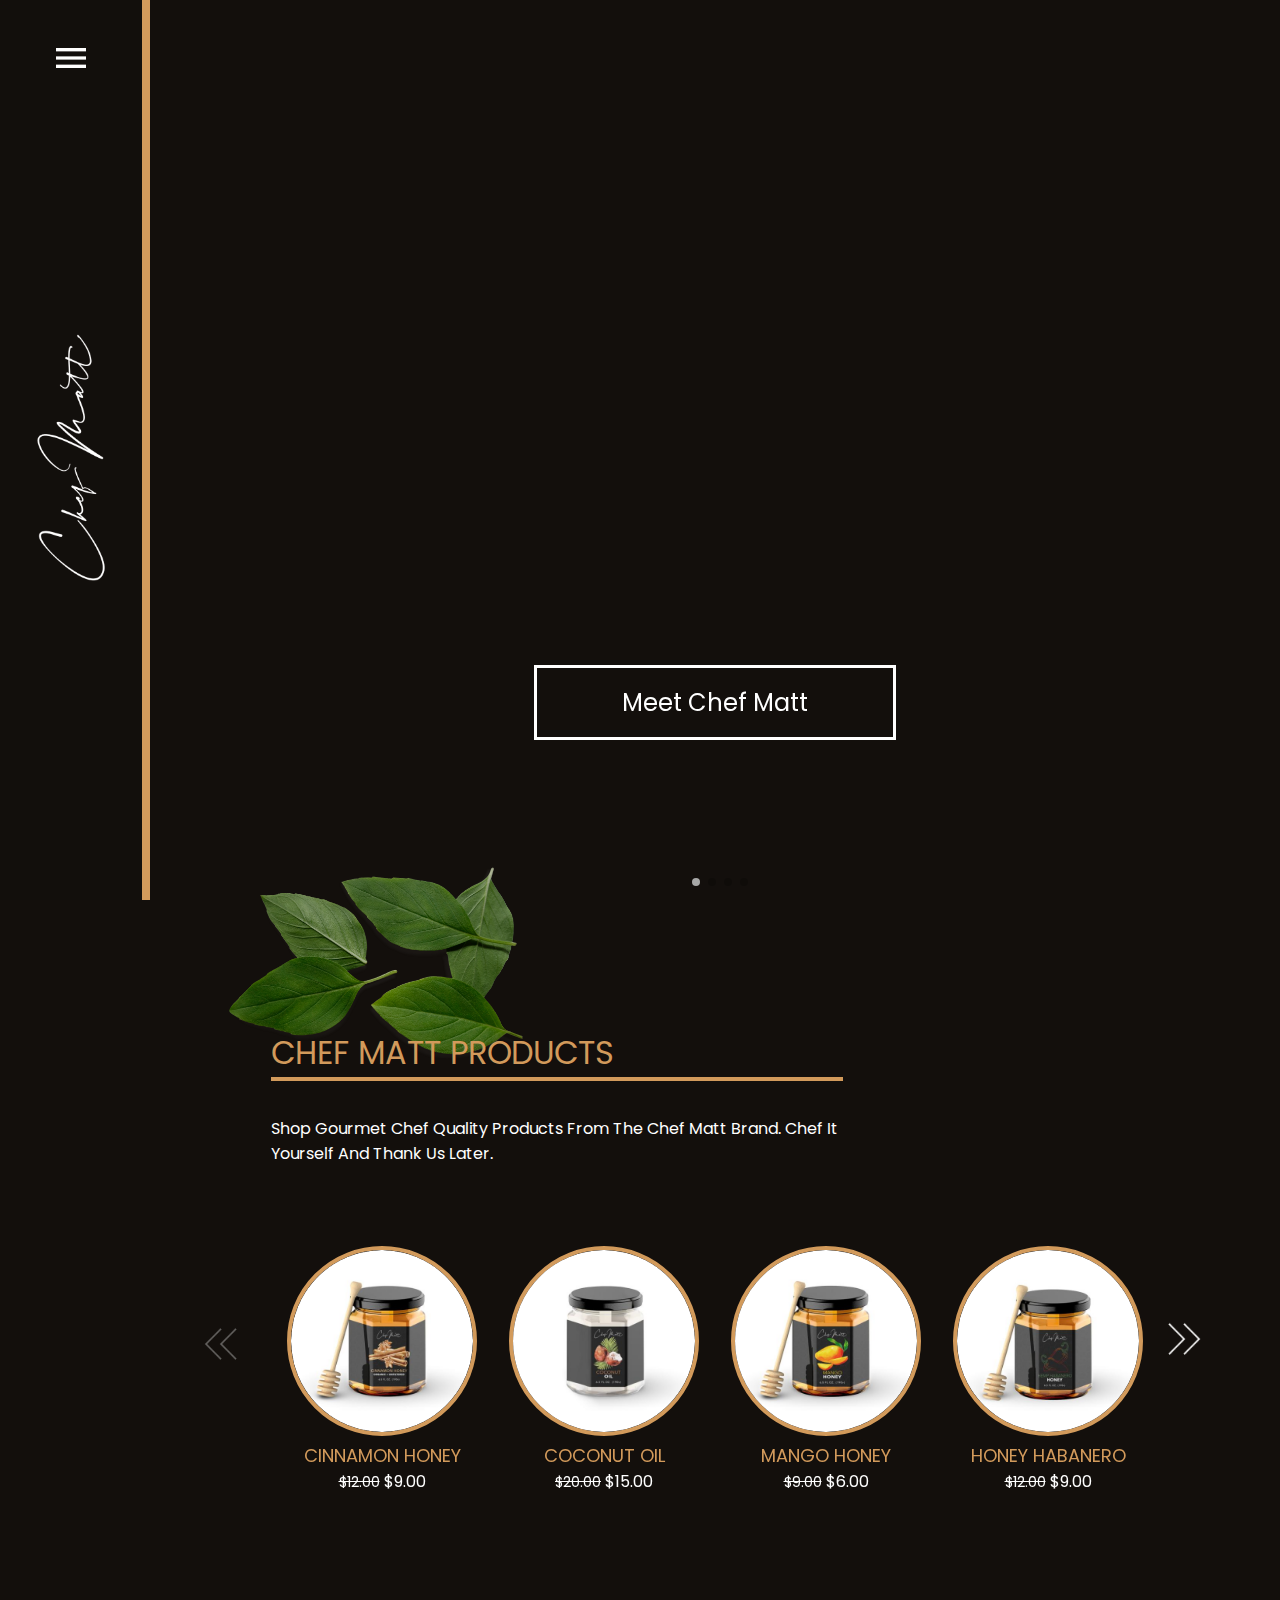
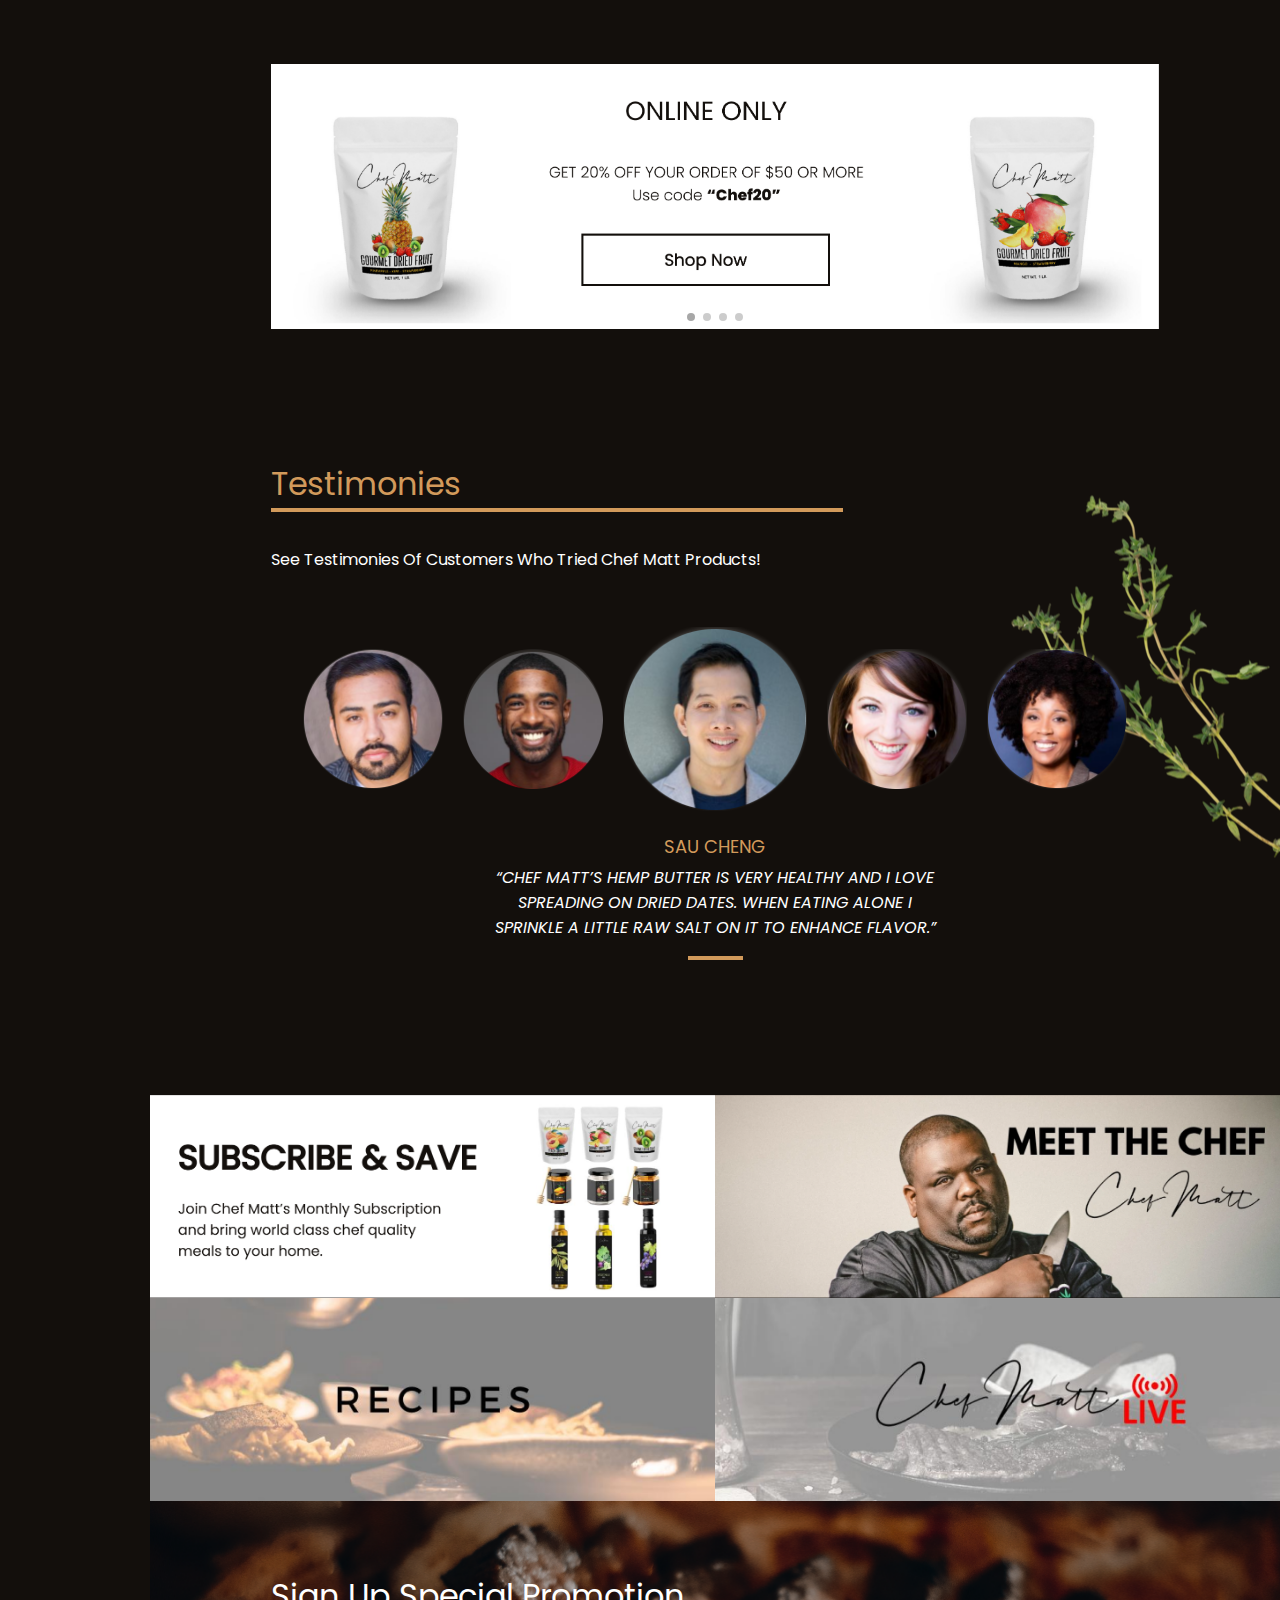
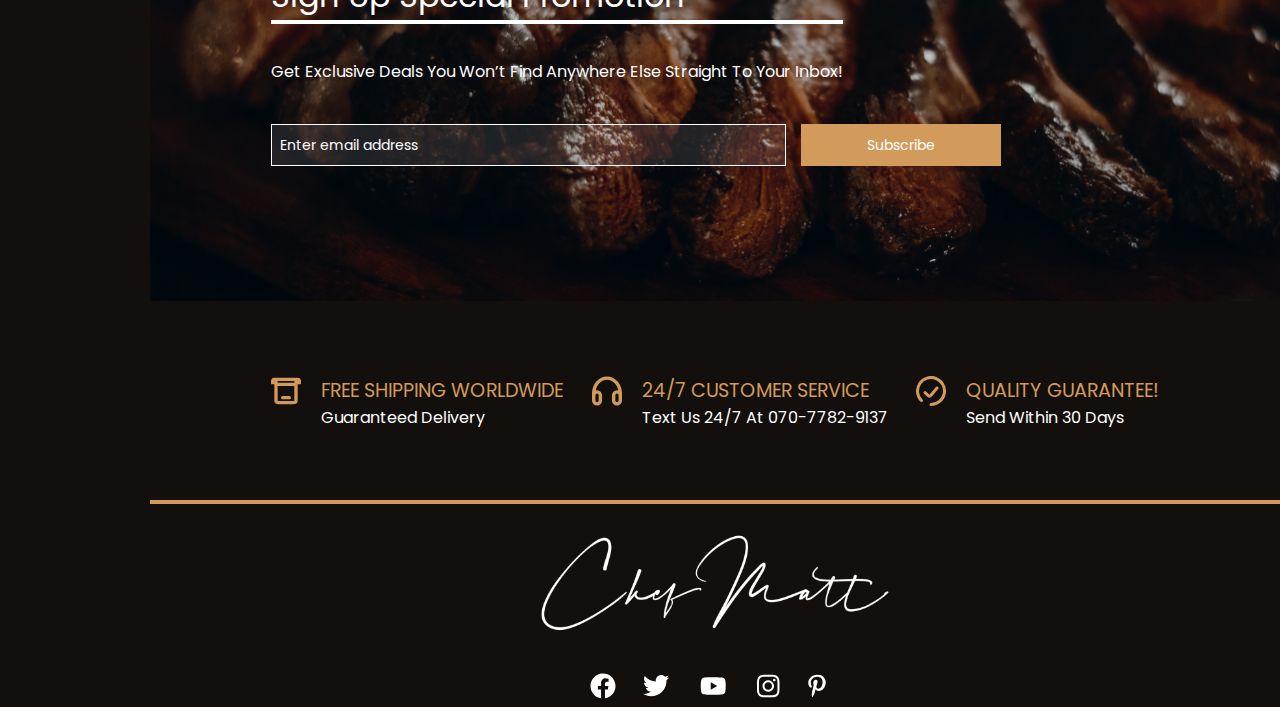
==== commit 718f4d13: "feta : commit changes" ====
--- a/index.html
+++ b/index.html
@@ -54,20 +54,20 @@
                         <a href="#contactwithus" class="nav-link" data-id="contact with us">contact with us</a>
                     </li>
                 </ul>
-            </div>
-            <!-- sidebar bottom -->
-            <div class="sidebar-bottom">
-                <div class="sidebar-text">
-                    <p>text support 24/7<span>070-7782-9137</span></p>
-                </div>
-                <div class="bottom-nav-container">
-                    <div class="cart-center">
-                        <img src="images/Bag_alt.png" alt="cart" />
-                        <p>cart</p>
-                    </div>
-                    <div class="fav-center">
-                        <img src="images/Favorite.png" alt="favorite" />
-                        <p>whishlist</p>
+                <!-- sidebar bottom -->
+                <div class="sidebar-bottom">
+                    <div class="sidebar-text">
+                        <p>text support 24/7<span>070-7782-9137</span></p>
+                    </div>
+                    <div class="bottom-nav-container">
+                        <div class="cart-center">
+                            <img src="images/Bag_alt.png" alt="cart" />
+                            <p>cart</p>
+                        </div>
+                        <div class="fav-center">
+                            <img src="images/Favorite.png" alt="favorite" />
+                            <p>whishlist</p>
+                        </div>
                     </div>
                 </div>
             </div>
@@ -378,43 +378,14 @@
             </div>
         </section>
 
+
         <!-- subscribe section -->
-        <div class="subscribe-section">
-            <div class="container">
-                <div class="subscribe-wrapper">
-                    <div class="subscribe-image">
-                        <img src="/images/image-1.png" alt="s_image">
-                    </div>
-                    <div class="subscribe-image">
-                        <img src="/images/image-2.png" alt="s_image">
-                    </div>
-                    <div class="subscribe-image">
-                        <img src="/images/image-3.png" alt="s_image">
-                    </div>
-                    <div class="subscribe-image">
-                        <img src="/images/image-4.png" alt="s_image">
-                    </div>
-                </div>
-            </div>
+        <div class="subscribe-section section">
+            <img src="/images/image-1.png" alt="s_image">
+            <img src="/images/image-2.png" alt="s_image">
+            <img src="/images/image-3.png" alt="s_image">
+            <img src="/images/image-4.png" alt="s_image">
         </div>
-        <!-- <section class="subscribe-section">
-            <div class="container">
-                <div class="subscribe-wrapper">
-                    <div class="subscribe-image">
-                        <img src="/images/Group 1.png" alt="">
-                    </div>
-                    <div class="subscribe-image">
-                        <img src="/images/Group 2.png" alt="">
-                    </div>
-                    <div class="subscribe-image">
-                        <img src="/images/Group 3.png" alt="">
-                    </div>
-                    <div class="subscribe-image">
-                        <img src="/images/Group 4.png" alt="">
-                    </div>
-                </div>
-            </div>
-        </section> -->
 
         <!-- promotion section -->
         <div class="promotion-section">
@@ -431,32 +402,12 @@
                         </div>
                     </div>
                     <div class="form-field">
-                        <input type="text" class="input-field" placeholder="Enter Email">
+                        <input type="text" class="input-field" placeholder="Enter email address">
                         <button class="btn subscribe-btn">subscribe</button>
                     </div>
                 </div>
             </div>
         </div>
-        <!-- <section class="promotion-section">
-            <div class="promotion-wrapper" style="background-image: url(/images/img_8.png);">
-                <div class="container">
-                    <div class="heading-wrapper">
-                        <div class="promotion-section-head ">
-                            <h3 class="promotion-title">
-                                SIGN UP SPECIAL PROMOTIONS
-                            </h3>
-                            <p class="promotion-desc">
-                                Get exclusive deals you won’t find anywhere else straight to your inbox!
-                            </p>
-                        </div>
-                        <div class="promotion-form">
-                            <input type="text" placeholder="Enter email address" class="input-field promotion">
-                            <button class="btn subscribe-btn">Subscribe</button>
-                        </div>
-                    </div>
-                </div>
-            </div>
-        </section> -->
 
         <!-- support section -->
         <div class="support-section">
@@ -580,38 +531,7 @@
             </div>
         </div>
     </footer>
-    <!-- <footer class="footer-section">
-        <div class="footer-container">
-            <div class="footer-wrapper">
-                <div class="footer-content-wrapper">
-                    <img src="/images/shipping.png" alt="shipping">
-                    <div class="footer-content">
-                        <p class="footer-title">free shipping worldwide</p>
-                        <p class="desc">guaranteed delivery</p>
-                    </div>
-                </div>
-                <div class="footer-content-wrapper">
-                    <img src="/images/service.png" alt="shipping">
-                    <div class="footer-content">
-                        <p class="footer-title">24/7 CUSTOMER SERVICE</p>
-                        <p class="desc">Text Us 24/7 at 070-7782-9137</p>
-                    </div>
-                </div>
-                <div class="footer-content-wrapper">
-                    <img src="/images/quality.png" alt="shipping">
-                    <div class="footer-content">
-                        <p class="footer-title">QUALITY GUARANTEE!</p>
-                        <p class="desc">Send Within 30 Days</p>
-                    </div>
-                </div>
-            </div>
-            <div class="footer-nav">
-                <a href="#">
-                    <img src="/images/GroupFooter.png" alt="footerimage" class="footer-nav-img">
-                </a>
-            </div>
-        </div>
-    </footer> -->
+
 
     <!-- Swiper JS -->
     <script src="https://cdn.jsdelivr.net/npm/swiper@10/swiper-bundle.min.js"></script>
--- a/style.css
+++ b/style.css
@@ -108,13 +108,16 @@
   width: 345px;
   height: 100vh;
   background: rgba(19, 15, 12, 0.9);
-  display: flex;
-  flex-direction: column;
-  justify-content: space-between;
   transform: translate(-100%);
   transition: all 0.3s ease;
   z-index: 2;
 }
+.sidebar-header-wrapper {
+  height: 100%;
+  display: flex;
+  flex-direction: column;
+}
+
 .show-sidebar {
   transform: translate(0);
 }
@@ -153,6 +156,9 @@
   overflow-y: auto;
   margin-top: 3rem;
 }
+.links::-webkit-scrollbar {
+  width: 0;
+}
 .links a {
   display: block;
   font-size: 1.375rem;
@@ -236,10 +242,8 @@
 }
 .btn-primary {
   display: flex;
-  padding: 1.375rem 0;
-  width: 350px;
+  padding: 1.07rem 5.3rem;
   justify-content: center;
-  height: 4.75rem;
   align-items: center;
   background: transparent;
   color: var(--clr-white);
@@ -248,18 +252,7 @@
   border: 3px solid var(--clr-white);
   font-weight: 400;
   text-transform: capitalize;
-
-  /* 
-  display: flex;
-  flex-direction: column;
-  gap: 0.625rem;
-  background: transparent;
-  text-align: center;
-  font-style: normal;
-  line-height: 128%;
-  position: relative;
-  bottom: -43.75rem;
-  cursor: pointer; */
+  cursor: pointer;
 }
 
 /* product section */
@@ -279,18 +272,7 @@
   z-index: -1;
   transform: translate(-15%, -85%);
 }
-/* .product-section .heading-wrapper::before {
-  content: "";
-  background: url(/images/image_1.png);
-  background-size: cover;
-  height: 19.9375rem;
-  width: 19.9375rem;
-  display: block;
-  position: absolute;
-  top: -14.0625rem;
-  left: -3.0625px;
-  z-index: -1;
-} */
+
 .section-head {
   max-width: 35.75rem;
   width: 100%;
@@ -341,13 +323,13 @@
   position: relative;
 }
 .swiper-button-next {
-  right: -6.25rem;
-  top: -9.6875rem;
+  right: -55px;
+  top: -170px;
   background-image: url(./images/right_arrow.png);
   background-repeat: no-repeat;
   background-size: 100% auto;
   background-position: center;
-  width: 4.6875rem;
+  width: 60px;
 }
 .disabled_swiper_button {
   opacity: 0;
@@ -355,13 +337,13 @@
   pointer-events: none;
 }
 .swiper-button-prev {
-  left: -6.25rem;
-  top: -9.6875rem;
+  left: -55px;
+  top: -170px;
   background-image: url(./images/left_arrow.png);
   background-repeat: no-repeat;
   background-size: 100% auto;
   background-position: center;
-  width: 4.6875rem;
+  width: 60px;
   z-index: 0;
 }
 .swiper-button-next:after,
@@ -425,8 +407,11 @@
 
 /* testimonies section */
 .testimonies-section {
+  background-image: url("images/img_9.png");
   /* position: relative; */
   margin-top: 125px;
+  background-repeat: no-repeat;
+  background-position: right;
 }
 .img-wrapper {
   /* width: 33.5rem; */
@@ -481,7 +466,7 @@
 }
 .content {
   margin: 5px auto 0;
-  width: 497px;
+  width: 50%;
   color: var(--clr-white);
   text-align: center;
   font-family: var(--ff-primary);
@@ -505,13 +490,33 @@
   background: var(--clr-secondary-1);
 }
 
+/* side image */
+.side-image {
+  position: absolute;
+}
+
 /* subscribe section */
+
 .subscribe-section {
   margin-top: 135px;
+  margin-right: auto;
+  margin-left: auto;
+}
+.section {
+  max-width: 1280px;
+  display: grid;
+  grid-template-columns: repeat(2, 1fr);
+}
+.section img {
+  width: 100%;
 }
 .subscribe-wrapper {
   display: grid;
   grid-template-columns: 1fr 1fr;
+}
+.subscribe-btn:hover {
+  background-color: var(--clr-black);
+  border: none;
 }
 .subscribe-image img {
   width: 100%;
@@ -586,6 +591,7 @@
   font-style: normal;
   font-weight: 400;
   line-height: 24px; /* 171.429% */
+  text-transform: capitalize;
 }
 
 /* support section */
@@ -598,6 +604,7 @@
   justify-content: space-between;
   padding-bottom: 70px;
 }
+
 .support-details-wrapper {
   display: flex;
   gap: 20px;
@@ -619,6 +626,7 @@
   line-height: normal;
   text-transform: capitalize;
 }
+
 /* footer section */
 footer {
   margin-left: 150px;
@@ -627,7 +635,7 @@
   margin-top: 25px;
 }
 .footer-section a {
-  max-width: 400px;
+  width: 40%;
   margin: 0 auto;
 }
 .nav-logo img {
@@ -642,58 +650,12 @@
   justify-content: center;
   align-items: center;
   padding-top: 30px;
-}
-/* .footer-section {
-  margin-left: 150px;
-  margin-top: 75px;
-}
-.footer-section img {
-  width: 32px;
-  height: 32px;
-}
-
-.footer-wrapper {
-  display: flex;
-  border-bottom: 4px solid var(--clr-secondary-1);
-  justify-content: space-evenly;
-  padding-bottom: 70px;
-}
-.footer-content-wrapper {
-  display: flex;
-  justify-content: space-between;
-}
-.footer-content {
-  margin-left: 1.375rem;
-}
-.footer-title {
-  color: var(--clr-secondary-1);
-  font-family: var(--ff-primary);
-  font-size: 1.5rem;
-  font-style: normal;
-  font-weight: 400;
-  line-height: normal;
-}
-.desc {
-  color: var(--clr-white);
-  font-family: var(--ff-primary);
-  font-size: 1.125rem;
-  font-style: normal;
-  font-weight: 400;
-  line-height: normal;
-  text-transform: capitalize;
-}
-.footer-nav {
-  max-width: 445px;
-  max-height: 300px;
-  margin: 0 auto;
-}
-.footer-nav a {
-  display: block;
-}
-.footer-nav img {
-  width: 100%;
-  height: 100%;
-} */
+  gap: 20px;
+}
+.footer-icons a {
+  width: 10%;
+  margin: 0;
+}
 
 /* 
 --------------------
@@ -1269,10 +1231,17 @@
   .slider-section .swiper-pagination {
     margin-left: 80px;
   }
-  .product-section .heading-wrapper::before {
-    max-height: 300px;
-    min-width: 300px;
-  }
+  .support-logo svg {
+    max-width: 30px;
+    max-height: 30px;
+  }
+  .support-title {
+    font-size: 1.2rem;
+  }
+  .support-desc {
+    font-size: 1rem;
+  }
+
   .subscribe-image img {
     width: 100%;
     height: 100%;
@@ -1347,7 +1316,7 @@
   }
 }
 
-/* @media screen and (max-width: 1280px) {
+@media screen and (max-width: 1280px) {
   .container {
     max-width: 920px;
   }
@@ -1366,15 +1335,14 @@
     top: 71.5%;
     left: 40px;
   }
-  .swiper-button-next {
+  /* .swiper-button-next {
     top: -150px;
     right: -80px;
     width: 70px;
-  }
+  } */
   .swiper-button-prev {
     top: -150px;
     left: -80px;
-    width: 70px;
   }
   .leaf {
     top: -240px;
@@ -1443,8 +1411,14 @@
   .navigation {
     display: none;
   }
-  .footer-wrapper {
-    display: block;
+  .support-section-wrapper {
+    display: grid;
+    justify-content: center;
+    gap: 20px;
+  }
+  .section {
+    display: grid;
+    grid-template-columns: repeat(1, 1fr);
   }
   .footer-content-wrapper {
     display: block;
@@ -1458,11 +1432,16 @@
     max-width: 1000px;
     margin: auto;
   }
-  .subscribe-image {
-    width: 421px;
-  }
+
   .logo1 {
     max-width: 50px;
+  }
+  .testimonies-img {
+    overflow-x: auto;
+    justify-content: flex-start;
+  }
+  .testimonies-img::-webkit-scrollbar {
+    display: none;
   }
   .page-title {
     font-size: 4rem;
@@ -1501,15 +1480,77 @@
   .leaf-node {
     left: -102px;
   }
-  .btn-primary {
-    height: 60px;
-    width: 300px;
-    font-size: 20px;
-  }
   .swiper-pagination {
     margin-left: 70px;
   }
   .banner-wrapper .swiper-pagination {
     margin-left: 0;
   }
-} */
+}
+
+@media screen and (max-width: 640px) {
+  .sidebar-center {
+    max-width: 80px;
+  }
+  main {
+    margin-left: 80px;
+  }
+  footer {
+    margin-left: 80px;
+  }
+  .testimonies-section {
+    background-image: none;
+  }
+  .btn-primary {
+    padding: 0.575rem 3rem;
+    font-size: 1rem;
+  }
+  .form-field {
+    display: block;
+  }
+  .input-field {
+    max-width: 100%;
+    margin-bottom: 10px;
+  }
+  .subscribe-btn {
+    max-width: 55%;
+  }
+  .links a {
+    font-size: 1rem;
+  }
+  .sidebar-text p {
+    font-size: 0.875rem;
+  }
+  .bottom-nav-container {
+    justify-content: space-evenly;
+  }
+  .cart-center img {
+    width: 1.5rem;
+    height: 1.5rem;
+  }
+  .cart-center p {
+    font-size: 1rem;
+  }
+  .fav-center img {
+    width: 1.5rem;
+    height: 1.5rem;
+  }
+  .fav-center p {
+    font-size: 1rem;
+  }
+  .leaf-img {
+    display: none;
+  }
+  .title {
+    font-size: 1.2rem;
+  }
+  .section-description {
+    font-size: 0.875rem;
+  }
+  .support-title {
+    font-size: 0.875rem;
+  }
+  .support-desc {
+    font-size: 0.675rem;
+  }
+}
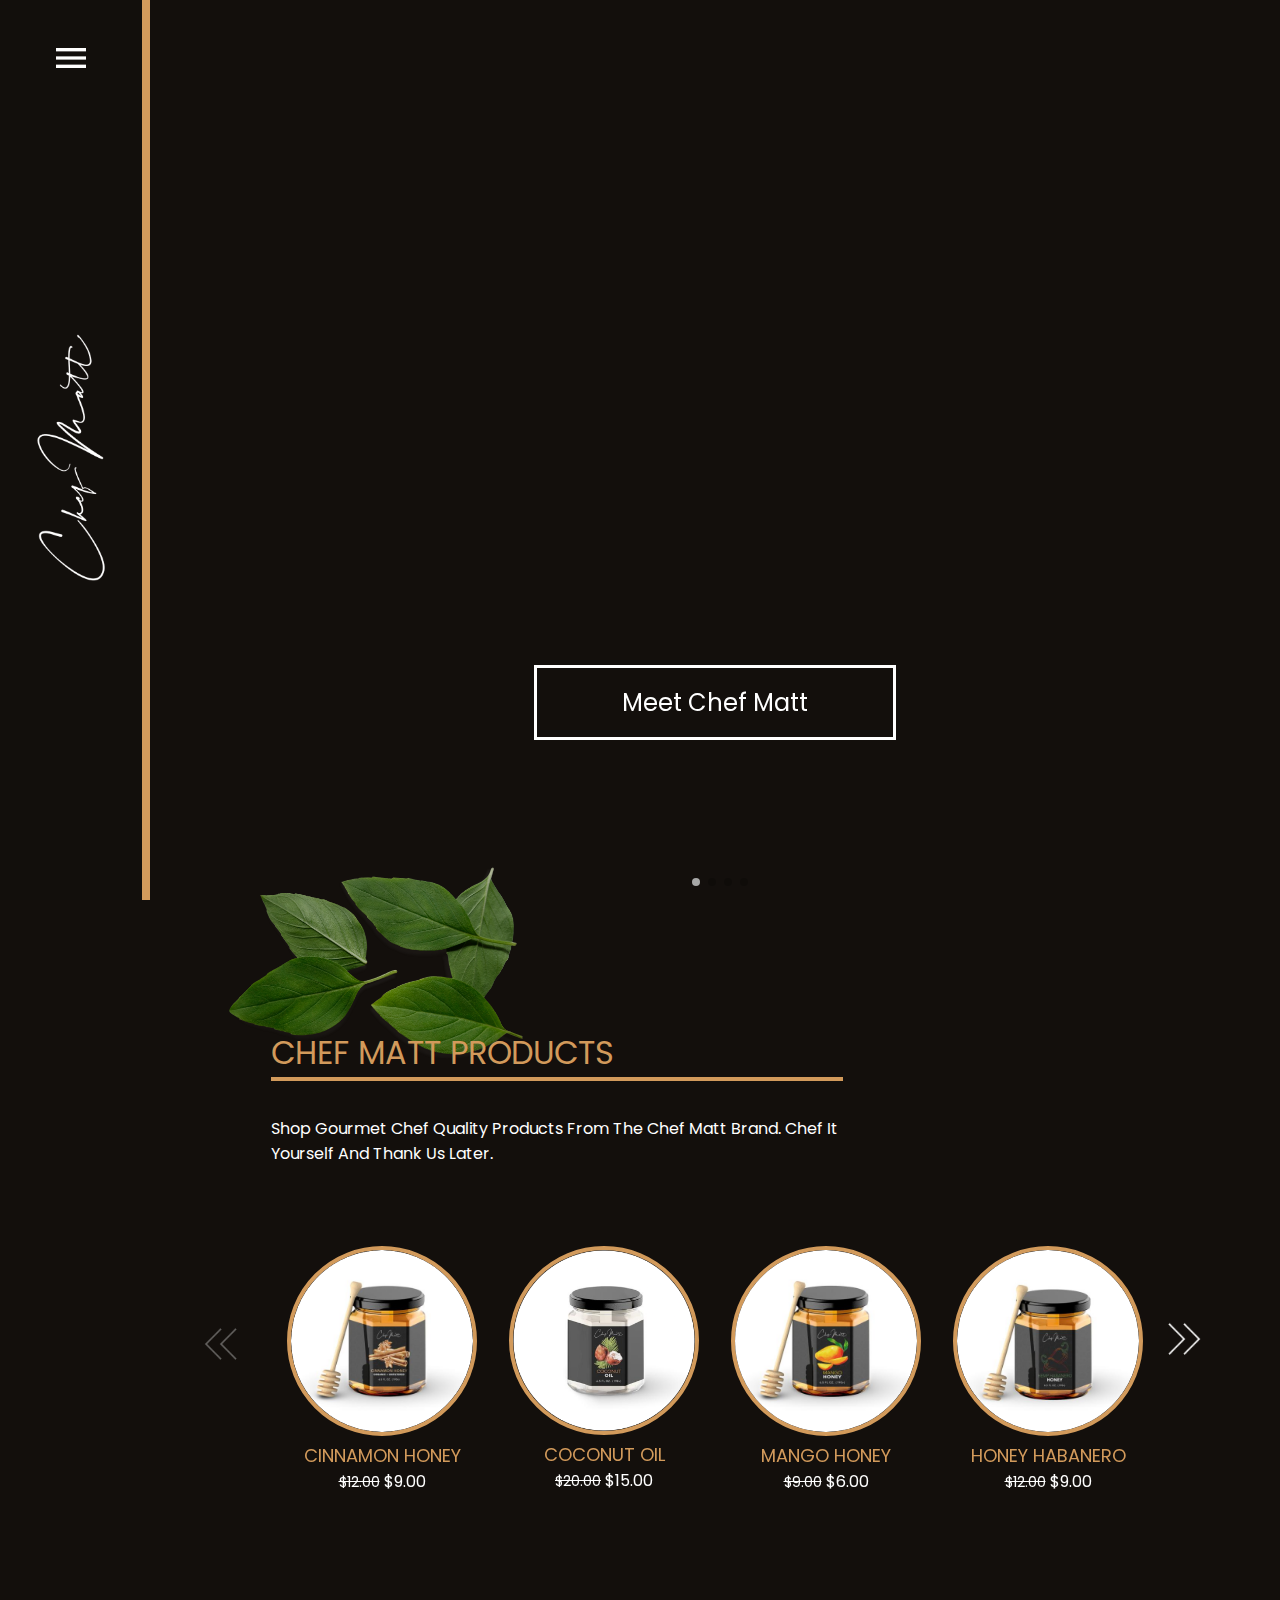
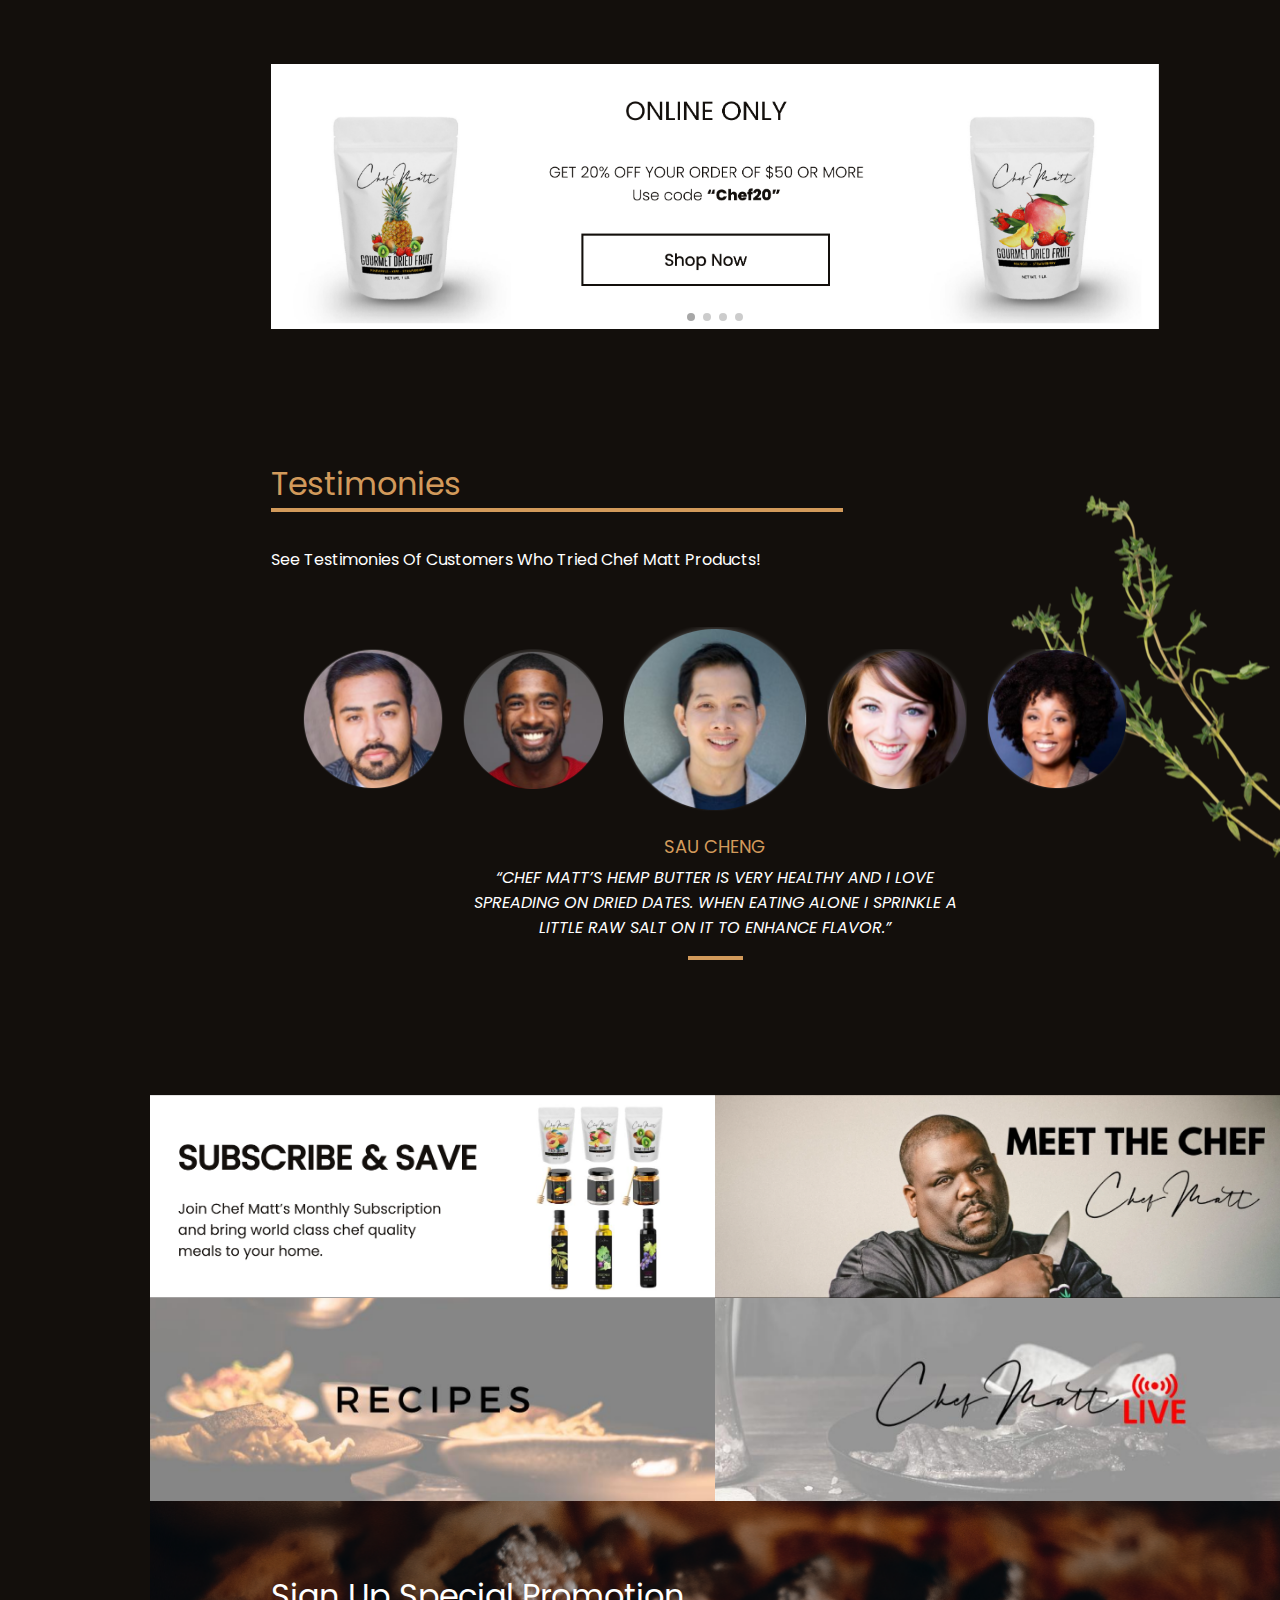
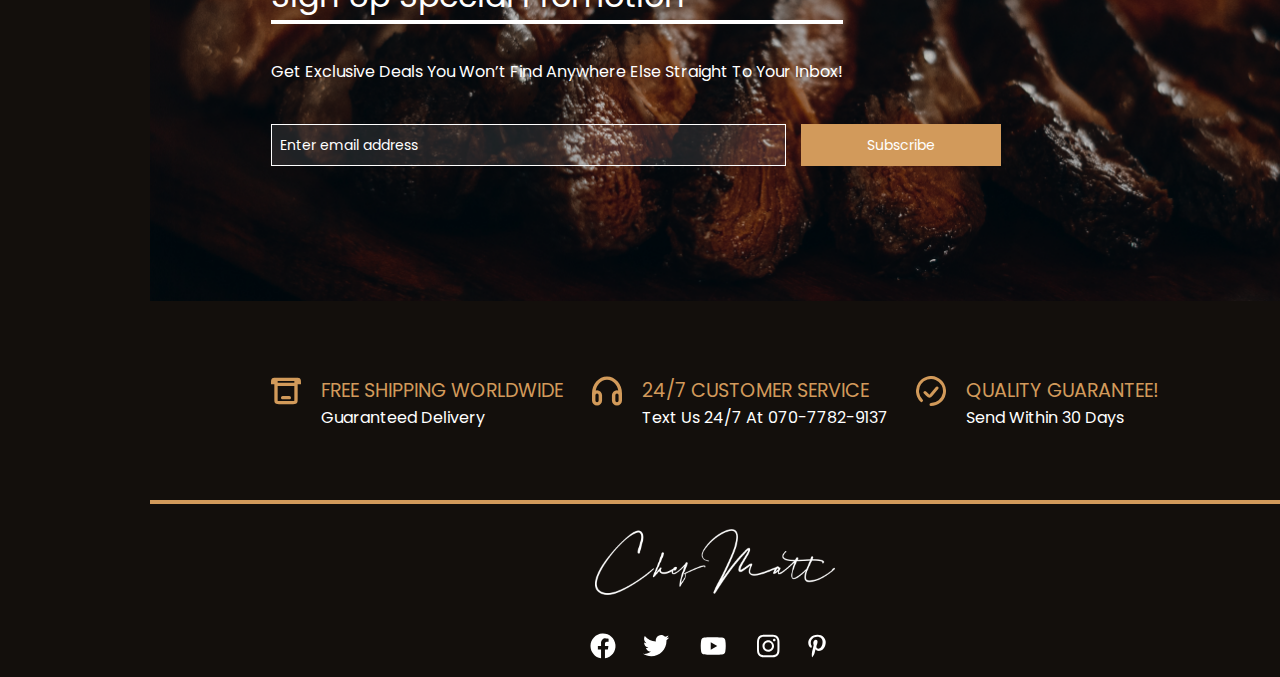
==== commit 952358ec: "feat : commit changes" ====
--- a/index.html
+++ b/index.html
@@ -482,7 +482,7 @@
             <div class="footer-wrapper">
                 <div class="nav-logo">
                     <a href="#">
-                        <img src="/images/sidebar-nav-logo.png" alt="logo">
+                        <img src="/images/footer-nav-image.png" alt="logo">
                     </a>
                 </div>
                 <div class="footer-media-wrapper">
--- a/style.css
+++ b/style.css
@@ -20,7 +20,7 @@
 
   --clr-white: #fff;
   --clr-black: #000;
-  --ff-primary: "Poppins";
+  --ff-primary: "Poppins", sans-serif;
   --swiper-theme-color: #a7a7a7;
 
   --transition: all 0.3s linear;
@@ -91,7 +91,6 @@
   border: none;
   color: white;
   background: transparent;
-  transition: all 0.3s linear;
   cursor: pointer;
   padding: 2.375rem 0;
   width: 100%;
@@ -106,7 +105,7 @@
 .sidebar {
   position: fixed;
   width: 345px;
-  height: 100vh;
+  height: 100%;
   background: rgba(19, 15, 12, 0.9);
   transform: translate(-100%);
   transition: all 0.3s ease;
@@ -466,7 +465,8 @@
 }
 .content {
   margin: 5px auto 0;
-  width: 50%;
+  width: 100%;
+  max-width: 500px;
   color: var(--clr-white);
   text-align: center;
   font-family: var(--ff-primary);
@@ -499,13 +499,23 @@
 
 .subscribe-section {
   margin-top: 135px;
-  margin-right: auto;
-  margin-left: auto;
+}
+
+.section-img {
+  max-width: 1280px;
+  display: grid;
+  grid-template-columns: repeat(2, 1fr);
+  margin: 0 auto;
+}
+.section-img img {
+  width: 100%;
 }
 .section {
   max-width: 1280px;
   display: grid;
   grid-template-columns: repeat(2, 1fr);
+  margin-left: auto;
+  margin-right: auto;
 }
 .section img {
   width: 100%;
@@ -556,8 +566,9 @@
   border: 1px solid #fff;
   background: rgba(255, 255, 255, 0.1);
 }
-.input-field:focus {
-  outline-color: var(--clr-secondary-1);
+.form-field .input-field:focus {
+  border: 1px solid var(--clr-secondary-1);
+  outline: none;
 }
 .promotion {
   width: 515px;
@@ -584,7 +595,7 @@
   border: 1px solid var(--clr-secondary-1);
   background: var(--clr-secondary-1);
   width: 200px;
-  color: #fff;
+  color: var(--clr-white);
   text-align: center;
   font-family: var(--ff-primary);
   font-size: 14px;
@@ -635,11 +646,13 @@
   margin-top: 25px;
 }
 .footer-section a {
-  width: 40%;
+  width: 27%;
   margin: 0 auto;
 }
+
 .nav-logo img {
-  width: 100%;
+  max-height: 100px;
+  max-width: 100%;
 }
 .footer-media-wrapper {
   max-width: 350px;
@@ -651,6 +664,7 @@
   align-items: center;
   padding-top: 30px;
   gap: 20px;
+  margin-bottom: 10px;
 }
 .footer-icons a {
   width: 10%;
@@ -663,25 +677,51 @@
 --------------------
 */
 
-.page-container {
+.page-banner-wrapper {
+  padding-top: 27.5%;
+  background-size: cover;
+  background-repeat: no-repeat;
+  position: relative;
+}
+
+.page-title {
+  color: var(--clr-secondary-1);
+  font-size: 4.25rem;
+  font-family: var(--ff-primary);
+  font-weight: 400;
+  position: absolute;
+  padding: 0 1rem;
+  left: 50%;
+  width: 100%;
+  transform: translate(-50%, -50%);
+  text-align: center;
+  top: 50%;
+}
+.page-title::after {
+  content: "";
+  border-bottom: 4px solid var(--clr-secondary-1);
+  width: 33%;
+  position: absolute;
+  bottom: 0;
+  left: 0;
+  right: 0;
+  margin: auto;
+}
+
+/* .page-container {
   margin-left: 150px;
   position: relative;
-}
-.page-banner-image {
+} */
+/* .page-banner-image {
   height: 440px;
   margin-left: -150px;
-  background-size: cover;
-}
-.title-wrapper {
+} */
+/* .title-wrapper {
   padding-top: 150px;
-}
-.page-title {
-  color: var(--clr-secondary-1);
+} */
+/* .page-title {
   text-align: center;
-  font-family: var(--ff-primary);
-  font-size: 4.25rem;
-  font-style: normal;
-  font-weight: 400;
+  font-style: normal;
   line-height: normal;
 }
 .title-border {
@@ -689,7 +729,7 @@
   height: 4px;
   background: var(--clr-secondary-1);
   margin: auto;
-}
+} */
 .search-field-section {
   margin-top: 55px;
 }
@@ -705,14 +745,22 @@
   justify-content: end;
 }
 .search {
-  border: 1px solid rgba(255, 255, 255, 0);
+  border: none;
   background: linear-gradient(
     180deg,
     rgba(255, 255, 255, 0) 0%,
     rgba(255, 255, 255, 0.1) 100%
   );
   border-bottom: 1px solid var(--clr-white);
-  width: 700px;
+  max-width: 785px;
+  width: 100%;
+}
+.search:focus {
+  border-bottom: 1px solid var(--clr-secondary-1);
+  outline: none;
+}
+.search-btn:hover {
+  background-color: var(--clr-black);
 }
 .filter-section-wrapper {
   display: flex;
@@ -725,7 +773,7 @@
 }
 
 .option {
-  width: 110px;
+  width: 150px;
   display: flex;
   justify-content: center;
   align-items: center;
@@ -752,7 +800,7 @@
 }
 .filter-opt li {
   color: black;
-  padding: 10px 15px;
+  padding: 15px;
   text-decoration: none;
   display: block;
   list-style-type: none;
@@ -768,7 +816,7 @@
   font-family: var(--ff-primary);
 }
 .filter-opt li:hover {
-  background-color: #0979ad;
+  background-color: var(--clr-secondary-1);
   color: white;
 }
 .feature-opotion {
@@ -816,6 +864,7 @@
   cursor: pointer;
   color: var(--clr-white);
   text-transform: capitalize;
+  font-family: var(--ff-primary);
 }
 .down-arrow {
   width: 34px;
@@ -842,32 +891,30 @@
   transform: rotate(90deg);
 }
 /* product card */
+.product-card-section {
+  margin-top: 30px;
+  position: relative;
+}
 .leaf {
   position: absolute;
-  right: -1110px;
-  top: -14.6875rem;
+  z-index: -1;
+  right: 0;
+  top: -265px;
   width: 320px;
-  z-index: -1;
   height: 320px;
 }
 .leaf-node {
-  z-index: -1;
-  left: 165px;
-  width: 100%;
-  top: 735px;
   position: absolute;
-  object-fit: cover;
+  left: 0;
+  top: 32%;
 }
 .img-position {
   position: relative;
-  max-width: 400px;
-}
-
-.product-card-section {
-  margin-top: 30px;
-  padding-bottom: 115px;
+}
+
+/* .product-card-section .container {
   position: relative;
-}
+} */
 .product-card-wrapper {
   display: grid;
   grid-template-columns: repeat(3, 1fr);
@@ -878,7 +925,7 @@
 
 .product-card-image {
   position: relative;
-  padding-top: 88%;
+  padding-top: 117.5%;
   box-shadow: 0px 0px 8px 7px rgba(0, 0, 0, 0.1) inset;
   background-color: rgb(211 211 211 / 50%);
   max-height: 354px;
@@ -886,16 +933,15 @@
 }
 
 .product-card-image img {
-  /* max-height: 345px; */
   position: absolute;
   inset: 0;
   width: 100%;
+  height: 100%;
 }
 .product-details-card {
   position: relative;
   border: 4px solid var(--clr-secondary-1);
   background: var(--clr-white);
-  height: 475px;
 }
 .product-hover {
   position: absolute;
@@ -944,9 +990,9 @@
 }
 
 .product-card-bottom {
-  padding-bottom: 30px;
-  display: flex;
-  min-height: 123px;
+  padding-bottom: 20px;
+  display: flex;
+  height: 123px;
   justify-content: center;
   align-items: center;
 }
@@ -987,6 +1033,37 @@
   font-style: normal;
   font-weight: 500;
   line-height: normal;
+}
+.grid-pagination {
+  display: flex;
+  justify-content: center;
+  align-items: center;
+  gap: 40px;
+  margin-top: 10%;
+}
+.page-count span {
+  color: var(--clr-secondary-1);
+  text-align: center;
+  font-family: var(--ff-primary);
+  font-size: 20px;
+  font-style: normal;
+  font-weight: 400;
+  line-height: normal;
+  text-decoration-line: underline;
+  margin-right: 20px;
+}
+.page-count {
+  color: var(--clr-white);
+  font-family: var(--ff-primary);
+  font-size: 20px;
+  font-style: normal;
+  font-weight: 400;
+  line-height: normal;
+  text-decoration: none;
+}
+.frame-img {
+  width: 100%;
+  margin-top: -160px;
 }
 
 /* frame section */
@@ -1003,164 +1080,114 @@
 
 /* modal */
 
-.modal-container {
+.modal {
   position: fixed;
-  z-index: 1;
-  top: 43px;
-  height: 835px;
-  max-width: 1040px;
-  left: 27%;
-  width: 100%;
-  box-shadow: 0px 4px 4px 0px rgba(0, 0, 0, 0.25);
+  z-index: 1000;
+  left: 0;
+  top: 0;
+  width: 100%;
+  height: 100%;
+  padding-left: 150px;
+  align-items: center;
+  justify-content: center;
+  /* display: none; */
+  transform: translate(-1000%);
+  background-color: rgba(0, 0, 0, 0.5);
+  /* animation name  in js  */
+  animation-duration: 0.3s;
+  animation-timing-function: ease-in-out;
+  display: flex;
+}
+.modal-wrapper {
+  position: relative;
   background: rgba(19, 15, 12, 0.95);
-  transform: translate(-1000%);
-}
-.show-modal {
-  transform: translate(0);
-  animation: fadeIn 0.3s;
-}
-
-.modal-wrapper {
-  height: 100%;
-}
-
-@keyframes fadeIn {
-  from {
-    opacity: 0;
-  }
-  to {
-    opacity: 1;
-  }
-}
-
-.modal-top-image {
-  max-height: 110px;
-  height: 100%;
-  background-size: contain;
-  background-repeat: no-repeat;
-  display: flex;
-  justify-content: end;
-  align-items: center;
+}
+.modal-pg {
+  width: 100%;
 }
 .modal-btn {
+  padding: 1.5rem;
   border-color: transparent;
   background: transparent;
   cursor: pointer;
-  margin-right: 30px;
+  position: absolute;
+  right: 0;
 }
 .modal-content {
-  max-height: 614px;
-  max-width: 900px;
-  width: 100%;
-  margin: 0 auto;
-  height: 100%;
-  display: flex;
-  align-items: center;
+  display: flex;
   gap: 40px;
-}
-.modal-image {
-  width: 325px;
-  height: 325px;
-}
-.modal-image img {
-  width: 100%;
-  height: 100%;
-  border-radius: 325px;
-  border: 4px solid var(--clr-secondary-1);
-  object-fit: fill;
+  padding: 5%;
 }
 .product-share-title {
   color: var(--clr-white);
   font-family: var(--ff-primary);
+  font-size: 16px;
+  font-style: normal;
+  font-weight: 400;
+  line-height: normal;
+  margin-top: 50px;
+}
+.social-icons {
+  display: flex;
+  align-items: center;
+  justify-content: center;
+  gap: 10px;
+  margin-top: 15px;
+}
+.product-details {
+  width: 68%;
+}
+.modal-product-title {
+  color: var(--clr-white);
+  font-family: var(--ff-primary);
+  font-size: 2.375rem;
+  font-style: normal;
+  font-weight: 400;
+  line-height: normal;
+}
+.modal-product-title::after {
+  content: "";
+  border-bottom: 4px solid var(--clr-secondary-1);
+  max-width: 535px;
+  display: block;
+}
+.modal-price {
+  margin-top: 25px;
+  color: var(--clr-secondary-1);
+  font-family: var(--ff-primary);
+  font-size: 1.625rem;
+  font-style: normal;
+  font-weight: 500;
+  line-height: normal;
+}
+.modal-price span {
+  color: var(--clr-white);
+  font-family: var(--ff-primary);
+  font-size: 1.125rem;
+  font-style: normal;
+  font-weight: 400;
+  line-height: normal;
+  text-decoration-line: line-through;
+}
+.product-description {
+  font-family: var(--ff-primary);
   font-size: 1rem;
   font-style: normal;
   font-weight: 400;
   line-height: normal;
-  text-transform: capitalize;
-}
-.product-share-wrapper {
-  margin-top: 50px;
-}
-.share-links {
-  display: flex;
-  justify-content: center;
-  gap: 20px;
-  margin-top: 15px;
-}
-.media-links {
-  display: block;
-  max-height: 30px;
-  height: 30px;
-  max-width: 30px;
-}
-.share-links a img {
-  width: 100%;
-  height: 100%;
-}
-.modal-product-title {
-  max-width: 535px;
-  border-bottom: 4px solid var(--clr-secondary-1);
-}
-.product-details {
-  width: 100%;
-}
-.modal-product-title h3 {
-  color: var(--clr-white);
-  font-family: var(--ff-primary);
-  font-size: 2.375rem;
-  font-style: normal;
-  font-weight: 400;
-  line-height: normal;
-}
-.modal-price-wrapper {
-  margin-top: 20px;
-  display: flex;
-  align-items: center;
-  gap: 20px;
-}
-
-.modal-new-price {
-  color: var(--clr-secondary-1);
-  font-family: var(--ff-primary);
-  font-size: 1.625rem;
-  font-style: normal;
-  font-weight: 500;
-  line-height: normal;
-}
-.modal-old-price {
-  color: var(--clr-white);
-  font-family: var(--ff-primary);
-  font-size: 1.125rem;
-  font-style: normal;
-  font-weight: 400;
-  line-height: normal;
-  text-decoration-line: line-through;
-}
-.product-description-wrapper {
   margin-top: 30px;
   text-transform: capitalize;
 }
-.product-description {
-  color: var(--clr-white);
-  font-family: var(--ff-primary);
-  font-size: 1rem;
-  font-style: normal;
-  font-weight: 400;
-  line-height: normal;
-}
 .add-cart-wrapper {
   margin-top: 90px;
+  display: flex;
+  gap: 35px;
+}
+.add-cart-title {
   text-transform: capitalize;
-  display: flex;
-  gap: 35px;
-}
-.add-cart-title-wrapper {
-  color: var(--clr-white);
-  font-family: var(--ff-primary);
   font-size: 1rem;
-  font-style: normal;
-  font-weight: 400;
-  line-height: normal;
+  font-weight: 400;
+  font-family: var(--ff-primary);
 }
 .btn-wrapper {
   background-color: var(--clr-white);
@@ -1197,6 +1224,7 @@
   gap: 50px;
   justify-content: space-between;
   margin-top: 40px;
+  max-width: 500px;
 }
 .btn-action {
   display: flex;
@@ -1217,11 +1245,49 @@
   background: var(--clr-secondary-1);
   cursor: pointer;
 }
-.modal-bottom-image {
-  max-height: 110px;
+.btn-action:hover {
+  background-color: var(--clr-black);
+}
+.modal-section {
+  z-index: 1;
+  margin-top: 50px;
+}
+.modal-container {
   height: 100%;
-  background-size: contain;
+  max-width: 1280px;
+  margin-left: auto;
+  margin-right: auto;
+  box-shadow: 0px 4px 4px 0px rgba(0, 0, 0, 0.25);
+}
+.modal-top {
+  padding-top: 5%;
   background-repeat: no-repeat;
+  background-size: cover;
+  display: flex;
+  justify-content: flex-end;
+}
+.top-image {
+  width: 100%;
+}
+.modal-container {
+  height: 95%;
+}
+.show-modal {
+  transform: translate(0);
+  animation: fadeIn 0.3s ease-in-out;
+}
+
+@keyframes fadeIn {
+  from {
+    opacity: 0;
+  }
+  to {
+    opacity: 1;
+  }
+}
+.modal-image img {
+  border-radius: 50%;
+  border: 4px solid var(--clr-secondary-1);
 }
 
 @media screen and (max-width: 1440px) {
@@ -1266,11 +1332,12 @@
     top: 71%;
   }
   .leaf {
-    top: -260px;
-    right: -220%;
+    right: 0;
   }
   .leaf-node {
-    left: -75px;
+    top: 33%;
+    left: -30px;
+    position: absolute;
   }
   .page-banner-image {
     max-width: 1440px;
@@ -1311,8 +1378,9 @@
   .swiper-button-next {
     top: -9.6875rem;
   }
+
   .modal-container {
-    left: 19%;
+    transform: translate(12%, 10%);
   }
 }
 
@@ -1335,21 +1403,18 @@
     top: 71.5%;
     left: 40px;
   }
-  /* .swiper-button-next {
-    top: -150px;
-    right: -80px;
-    width: 70px;
-  } */
+
   .swiper-button-prev {
     top: -150px;
     left: -80px;
   }
   .leaf {
-    top: -240px;
-    right: -165%;
+    top: -255px;
+    right: 0;
   }
   .leaf-node {
-    left: -135px;
+    left: -50px;
+    top: 33.5%;
   }
   .img-wrapper {
     width: 250px;
@@ -1364,12 +1429,14 @@
     max-width: 300px;
     margin: 0 auto;
   }
+  .product-card-image {
+    padding-top: 133.5%;
+  }
   .product-card-image img {
-    max-height: 370px;
     height: 100%;
   }
   .product-hover {
-    height: 76%;
+    height: 75%;
   }
   .cart-icon {
     left: 6.25rem;
@@ -1380,7 +1447,7 @@
     top: 190px;
   }
   .modal-container {
-    left: 15%;
+    transform: translate(4%, 10%);
   }
   .person-1 {
     max-width: 110px;
@@ -1418,6 +1485,9 @@
   }
   .section {
     display: grid;
+    grid-template-columns: repeat(1, 1fr);
+  }
+  .section-img {
     grid-template-columns: repeat(1, 1fr);
   }
   .footer-content-wrapper {
@@ -1432,7 +1502,6 @@
     max-width: 1000px;
     margin: auto;
   }
-
   .logo1 {
     max-width: 50px;
   }
@@ -1444,7 +1513,7 @@
     display: none;
   }
   .page-title {
-    font-size: 4rem;
+    font-size: 2rem;
   }
   .title-border {
     width: 500px;
@@ -1475,7 +1544,7 @@
   }
   .leaf {
     top: -255px;
-    right: -118%;
+    right: 0;
   }
   .leaf-node {
     left: -102px;
@@ -1486,8 +1555,48 @@
   .banner-wrapper .swiper-pagination {
     margin-left: 0;
   }
-}
-
+  .product-hover {
+    height: 76%;
+  }
+  .cart-icon {
+    left: 7.25rem;
+  }
+  .view-icon {
+    left: 7.25rem;
+  }
+  .modal-content {
+    display: block;
+    padding: 0;
+  }
+  .modal-image img {
+    max-height: 200px;
+  }
+  .modal-image {
+    text-align: center;
+  }
+  .product-share-title {
+    margin-top: 10px;
+  }
+  .product-details {
+    width: 70%;
+    margin: 10px auto;
+  }
+  .promotion-wrapper {
+    height: 350px;
+  }
+}
+
+@media screen and (max-width: 768px) {
+  .product-card-wrapper {
+    grid-template-columns: repeat(1, 1fr);
+  }
+  .modal-btn {
+    padding: 0.675rem;
+  }
+  .modal-product-title {
+    font-size: 2rem;
+  }
+}
 @media screen and (max-width: 640px) {
   .sidebar-center {
     max-width: 80px;
@@ -1513,7 +1622,7 @@
     margin-bottom: 10px;
   }
   .subscribe-btn {
-    max-width: 55%;
+    width: 100%;
   }
   .links a {
     font-size: 1rem;
@@ -1553,4 +1662,49 @@
   .support-desc {
     font-size: 0.675rem;
   }
-}
+  .modal {
+    padding-left: 80px;
+  }
+  .modal-product-title {
+    font-size: 1.5rem;
+  }
+  .modal-price {
+    font-size: 1.3rem;
+  }
+  .modal-price span {
+    font-size: 1rem;
+  }
+  .modal-image img {
+    max-height: 150px;
+  }
+  .modal-btn {
+    padding: 1rem;
+  }
+  .modal-btn img {
+    width: 25px;
+  }
+  .btn-action-wrapper {
+    gap: 30px;
+  }
+  .promotion-wrapper {
+    height: 320px;
+  }
+}
+@media screen and (max-width: 520px) {
+  .btn-action {
+    display: flex;
+    padding: 5px;
+    justify-content: center;
+    flex-direction: column;
+    align-items: center;
+    gap: 4px;
+    font-size: 0.675rem;
+    cursor: pointer;
+  }
+  .btn-action-wrapper {
+    gap: 10px;
+  }
+  .page-title {
+    font-size: 1.2rem;
+  }
+}
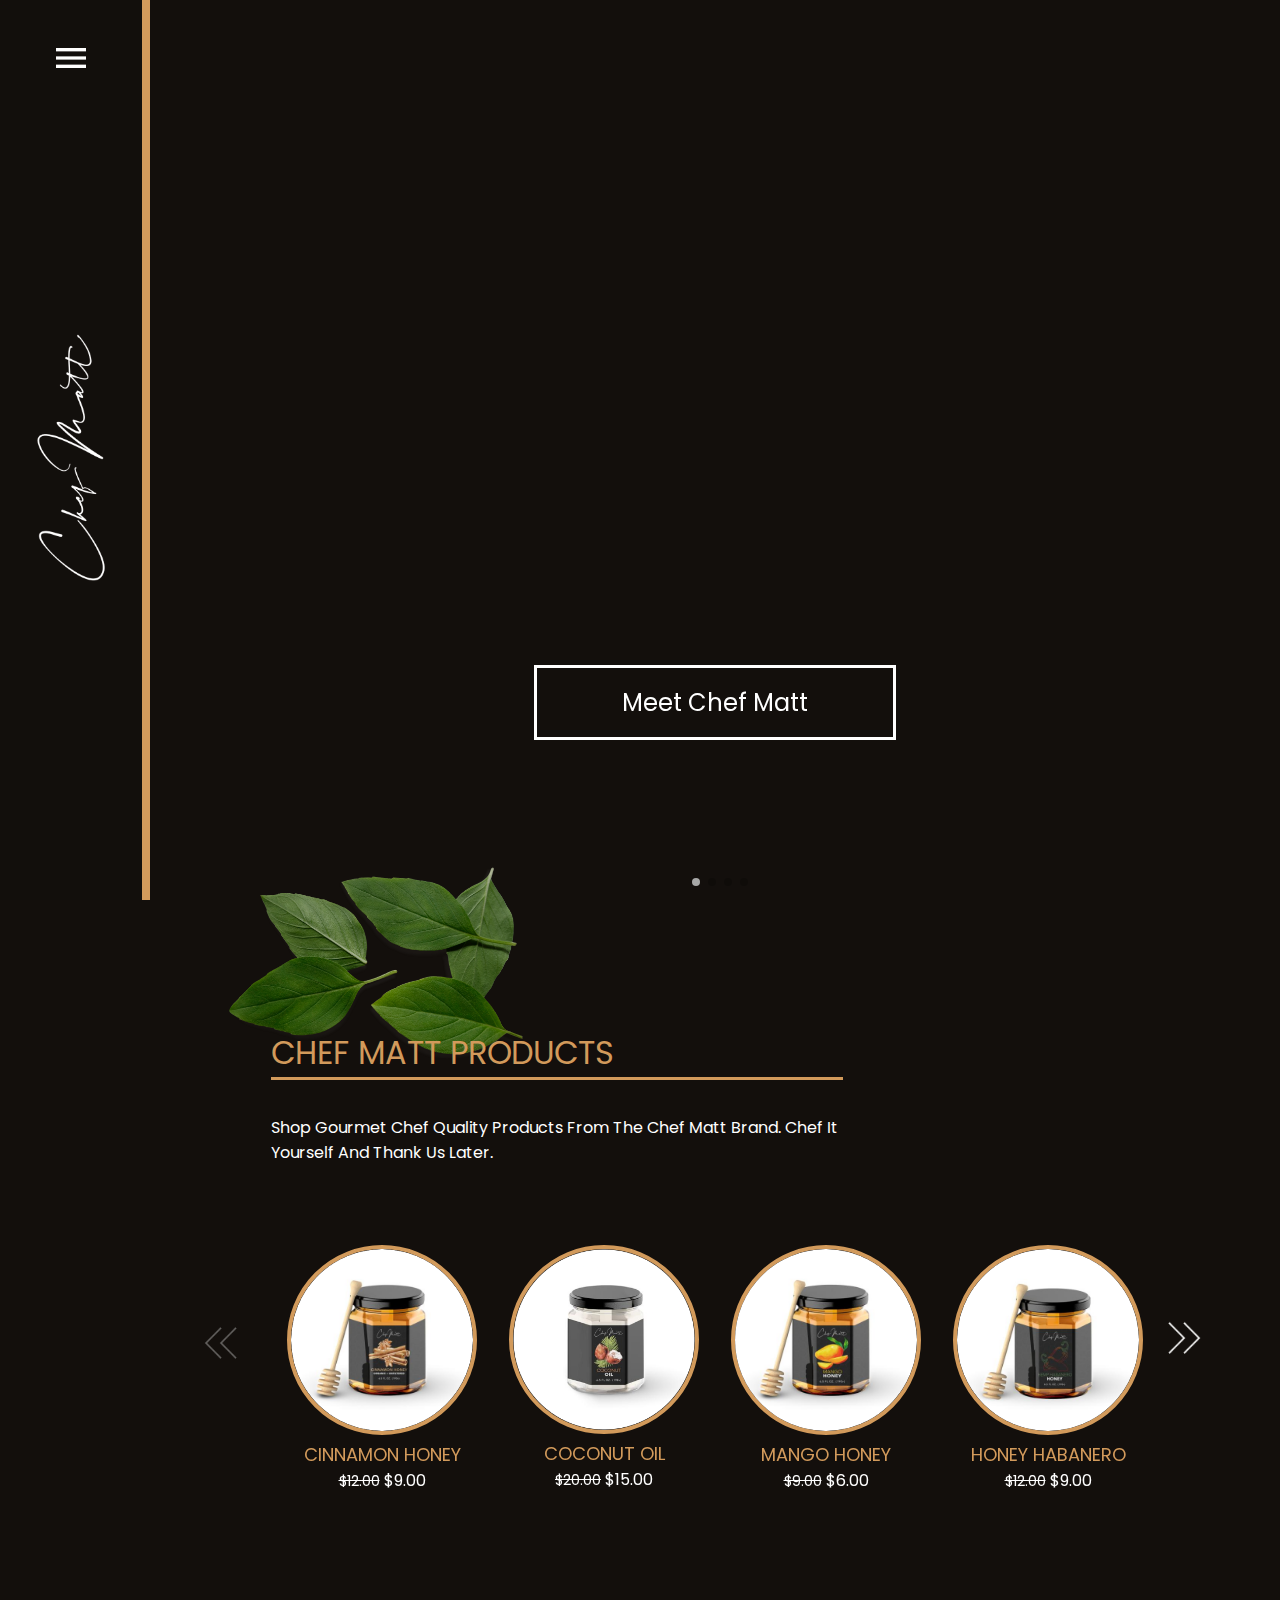
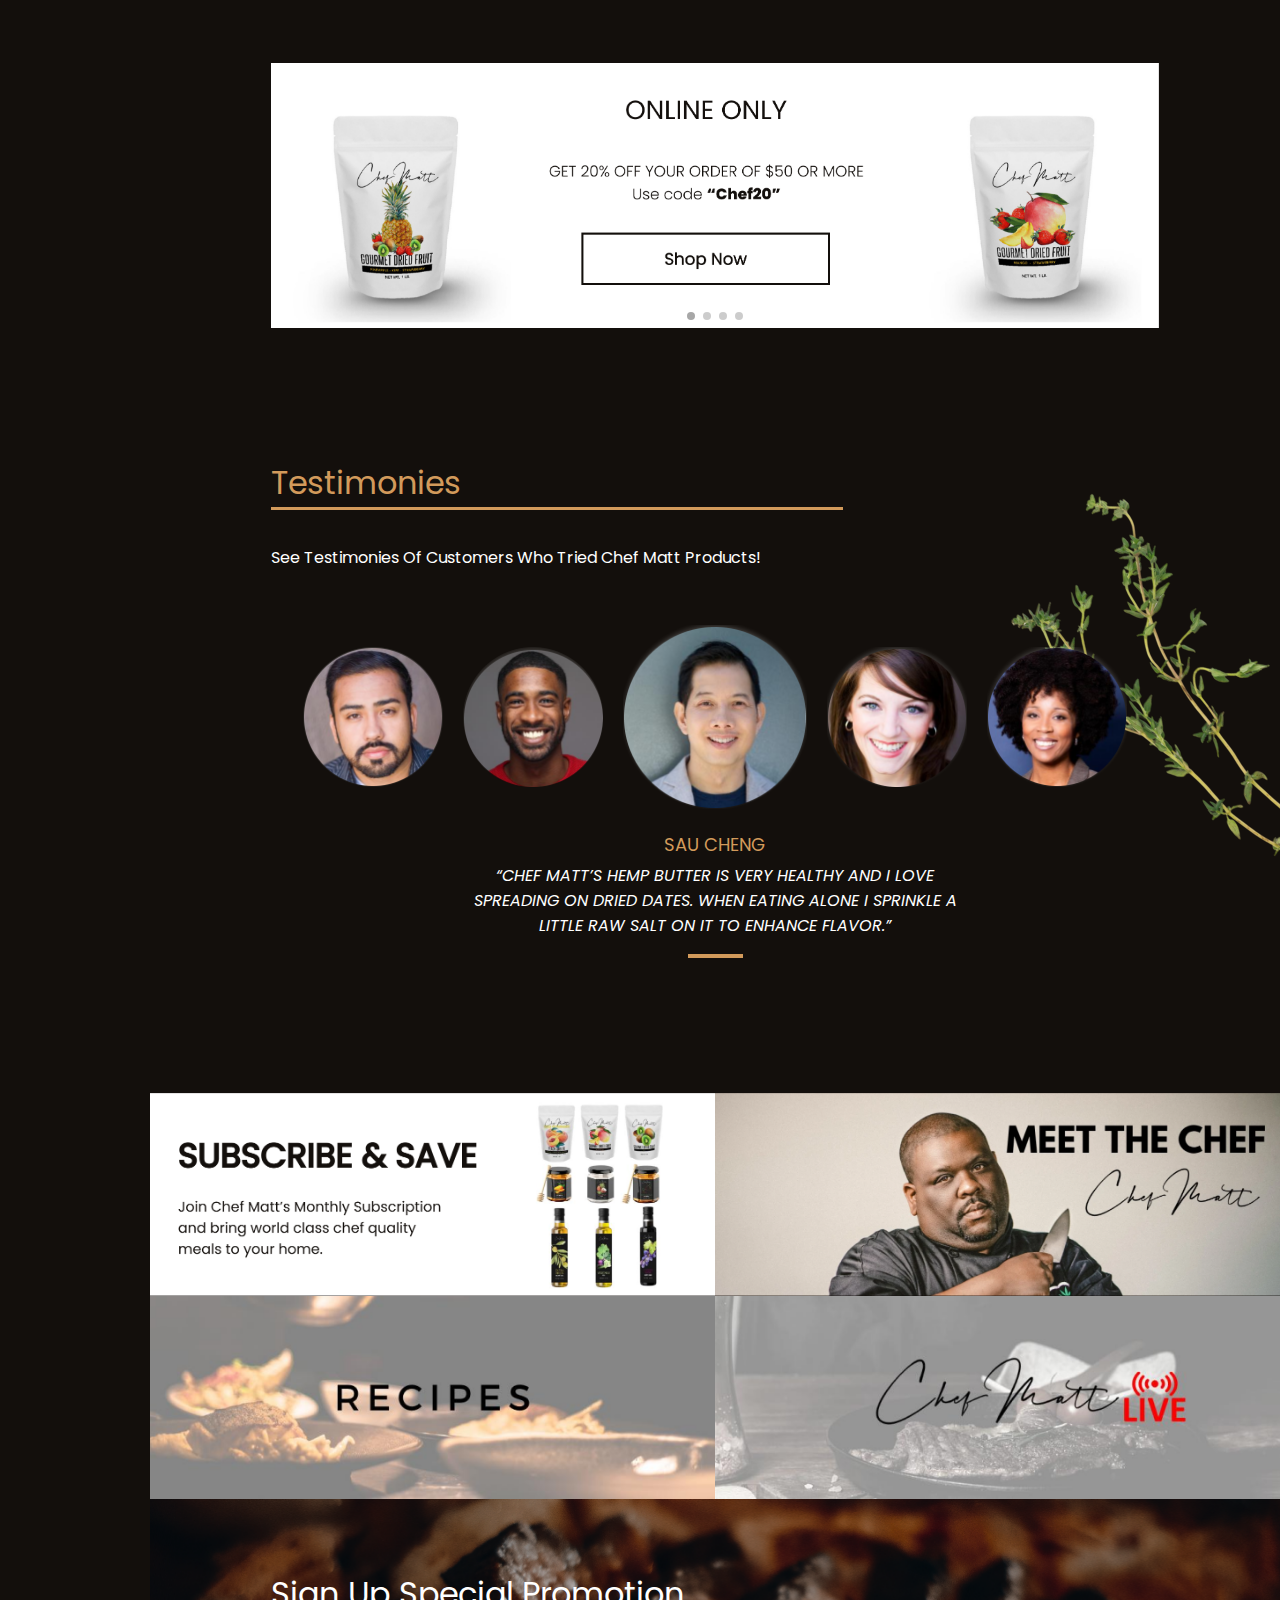
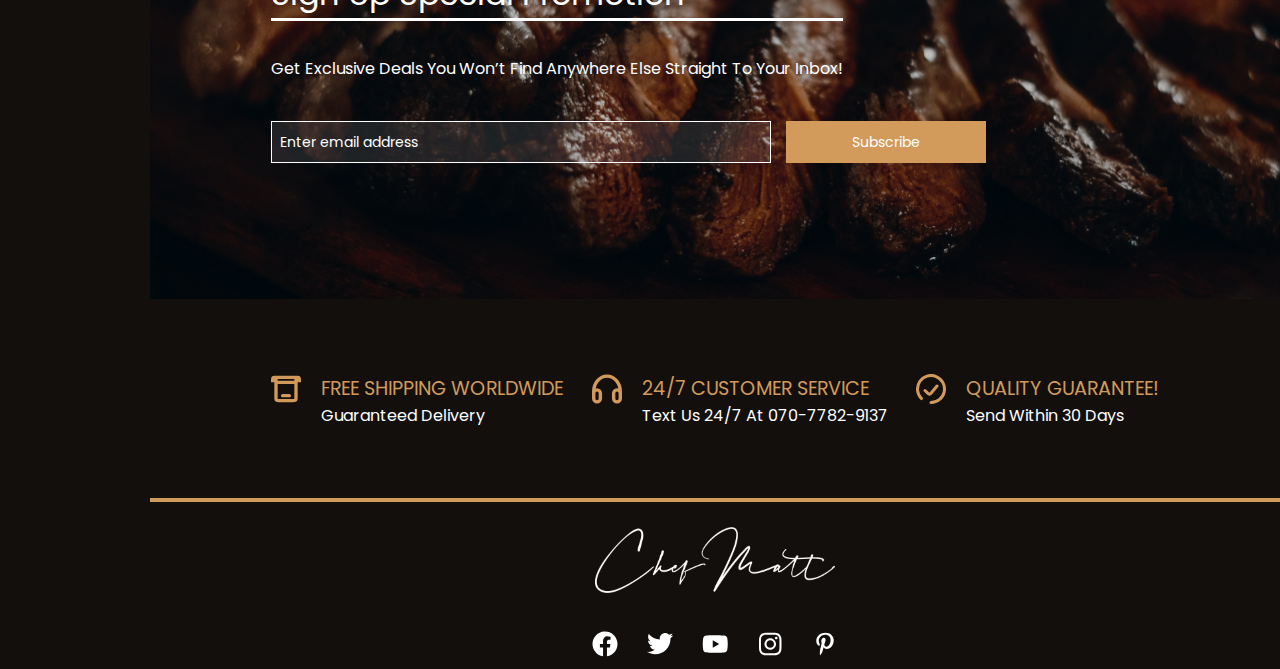
==== commit 92d5aa37: "feat: commit changes" ====
--- a/index.html
+++ b/index.html
@@ -402,7 +402,7 @@
                         </div>
                     </div>
                     <div class="form-field">
-                        <input type="text" class="input-field" placeholder="Enter email address">
+                        <input type="text" class="input-field promotion-input" placeholder="Enter email address">
                         <button class="btn subscribe-btn">subscribe</button>
                     </div>
                 </div>
--- a/style.css
+++ b/style.css
@@ -91,6 +91,7 @@
   border: none;
   color: white;
   background: transparent;
+  transition: all 0.3s linear;
   cursor: pointer;
   padding: 2.375rem 0;
   width: 100%;
@@ -284,7 +285,12 @@
   font-style: normal;
   font-weight: 400;
   line-height: normal;
-  border-bottom: 4px solid var(--clr-secondary-1);
+}
+
+.title::after {
+  content: "";
+  display: block;
+  border-bottom: solid var(--clr-secondary-1);
 }
 
 .section-description {
@@ -542,7 +548,13 @@
 }
 .prom-title {
   color: var(--clr-white);
-  border-bottom: 4px solid var(--clr-white);
+  border-bottom: 0px solid var(--clr-white);
+}
+
+.prom-title::after {
+  content: "";
+  display: block;
+  border-bottom: solid var(--clr-white);
 }
 
 .promotion-section .heading-wrapper {
@@ -562,13 +574,17 @@
   align-items: center;
   margin-right: 15px;
   color: var(--clr-white);
-  width: 515px;
   border: 1px solid #fff;
   background: rgba(255, 255, 255, 0.1);
-}
-.form-field .input-field:focus {
+  width: 100%;
+}
+
+.promotion-input:focus {
   border: 1px solid var(--clr-secondary-1);
   outline: none;
+}
+.promotion-input {
+  max-width: 500px;
 }
 .promotion {
   width: 515px;
@@ -669,6 +685,9 @@
 .footer-icons a {
   width: 10%;
   margin: 0;
+  display: flex;
+  align-items: center;
+  justify-content: center;
 }
 
 /* 
@@ -762,12 +781,13 @@
 .search-btn:hover {
   background-color: var(--clr-black);
 }
-.filter-section-wrapper {
+.filter-section {
   display: flex;
   justify-content: flex-end;
-  align-items: center;
   margin-top: 20px;
-}
+  position: relative;
+}
+
 .label {
   font-size: 1.25rem;
 }
@@ -784,12 +804,21 @@
   flex-direction: column;
   position: relative;
 }
-.filter-opt {
+.drop-menu {
   position: absolute;
   z-index: 1;
-  top: 30px;
+  width: 150px;
   display: none;
 }
+#filter-menu {
+  top: 35px;
+  right: 165px;
+}
+#feature-menu {
+  right: 61px;
+  top: 35px;
+}
+
 .show-option {
   display: block;
   animation: all 0.3s ease-in-out;
@@ -798,7 +827,7 @@
   display: block;
   animation: all 0.3s ease-in-out;
 }
-.filter-opt li {
+.drop-menu li {
   color: black;
   padding: 15px;
   text-decoration: none;
@@ -810,12 +839,12 @@
   align-self: flex-start;
   text-align: center;
 }
-.filter-opt li a {
+.drop-menu li a {
   text-decoration: none;
   color: white;
   font-family: var(--ff-primary);
 }
-.filter-opt li:hover {
+.drop-menu li:hover {
   background-color: var(--clr-secondary-1);
   color: white;
 }
@@ -865,6 +894,15 @@
   color: var(--clr-white);
   text-transform: capitalize;
   font-family: var(--ff-primary);
+  cursor: pointer;
+}
+.drop-down::after {
+  content: "";
+  width: 25px;
+  display: block;
+  color: var(--clr-white);
+  border: 1px solid var(--clr-white);
+  transform: rotate(90deg);
 }
 .down-arrow {
   width: 34px;
@@ -942,6 +980,8 @@
   position: relative;
   border: 4px solid var(--clr-secondary-1);
   background: var(--clr-white);
+  display: flex;
+  flex-direction: column;
 }
 .product-hover {
   position: absolute;
@@ -990,11 +1030,12 @@
 }
 
 .product-card-bottom {
+  margin-top: auto;
   padding-bottom: 20px;
   display: flex;
-  height: 123px;
   justify-content: center;
   align-items: center;
+  padding-top: 0.5rem;
 }
 .product-card-bottom-wrapper {
   padding-top: auto;
@@ -1006,7 +1047,7 @@
   font-size: 1.5rem;
   font-style: normal;
   font-weight: 500;
-  line-height: normal;
+  line-height: 110%;
   max-width: 260px;
   margin: auto;
 }
@@ -1117,6 +1158,7 @@
   display: flex;
   gap: 40px;
   padding: 5%;
+  align-items: center;
 }
 .product-share-title {
   color: var(--clr-white);
@@ -1125,7 +1167,8 @@
   font-style: normal;
   font-weight: 400;
   line-height: normal;
-  margin-top: 50px;
+  margin-top: 30px;
+  text-transform: capitalize;
 }
 .social-icons {
   display: flex;
@@ -1135,15 +1178,11 @@
   margin-top: 15px;
 }
 .product-details {
-  width: 68%;
+  max-width: 535px;
+  width: 100%;
 }
 .modal-product-title {
   color: var(--clr-white);
-  font-family: var(--ff-primary);
-  font-size: 2.375rem;
-  font-style: normal;
-  font-weight: 400;
-  line-height: normal;
 }
 .modal-product-title::after {
   content: "";
@@ -1578,7 +1617,6 @@
     margin-top: 10px;
   }
   .product-details {
-    width: 70%;
     margin: 10px auto;
   }
   .promotion-wrapper {
@@ -1651,7 +1689,7 @@
     display: none;
   }
   .title {
-    font-size: 1.2rem;
+    font-size: 1.6rem;
   }
   .section-description {
     font-size: 0.875rem;
@@ -1707,4 +1745,7 @@
   .page-title {
     font-size: 1.2rem;
   }
-}
+  .title {
+    font-size: 1.2rem;
+  }
+}
